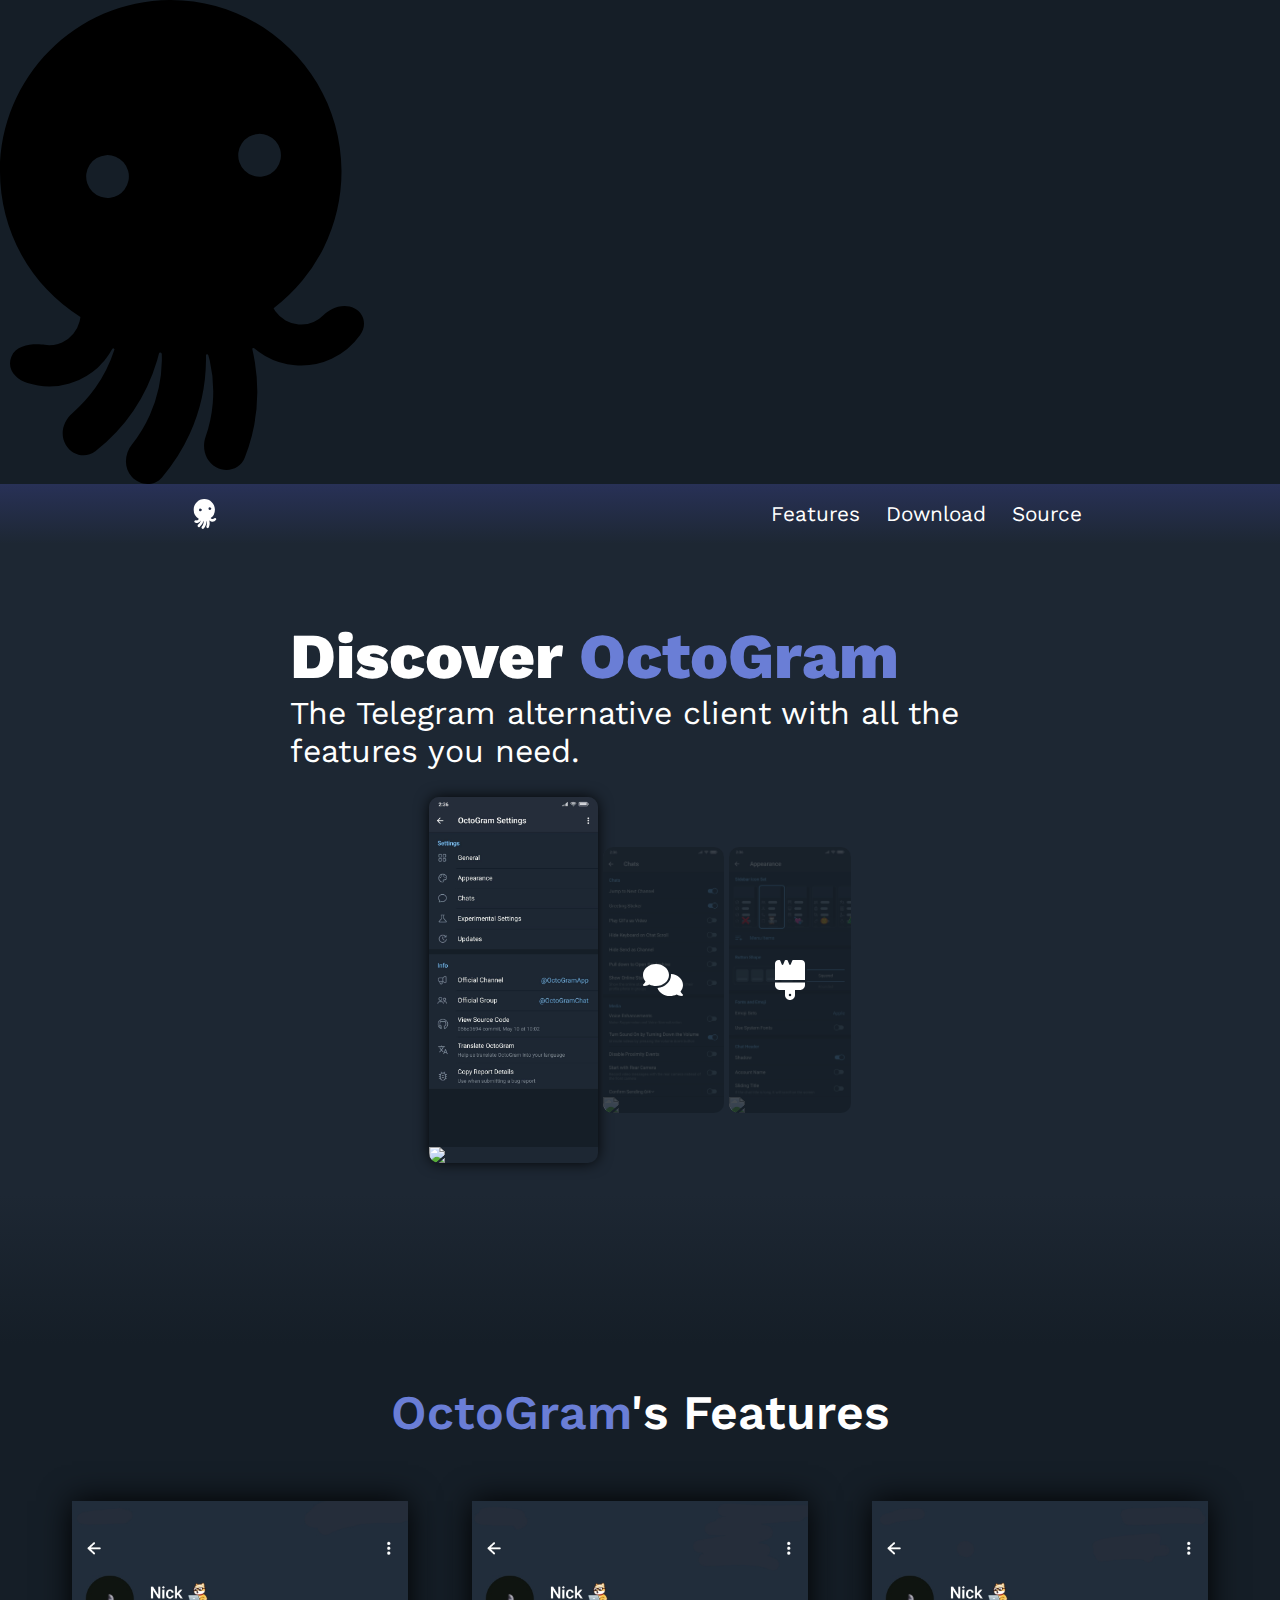
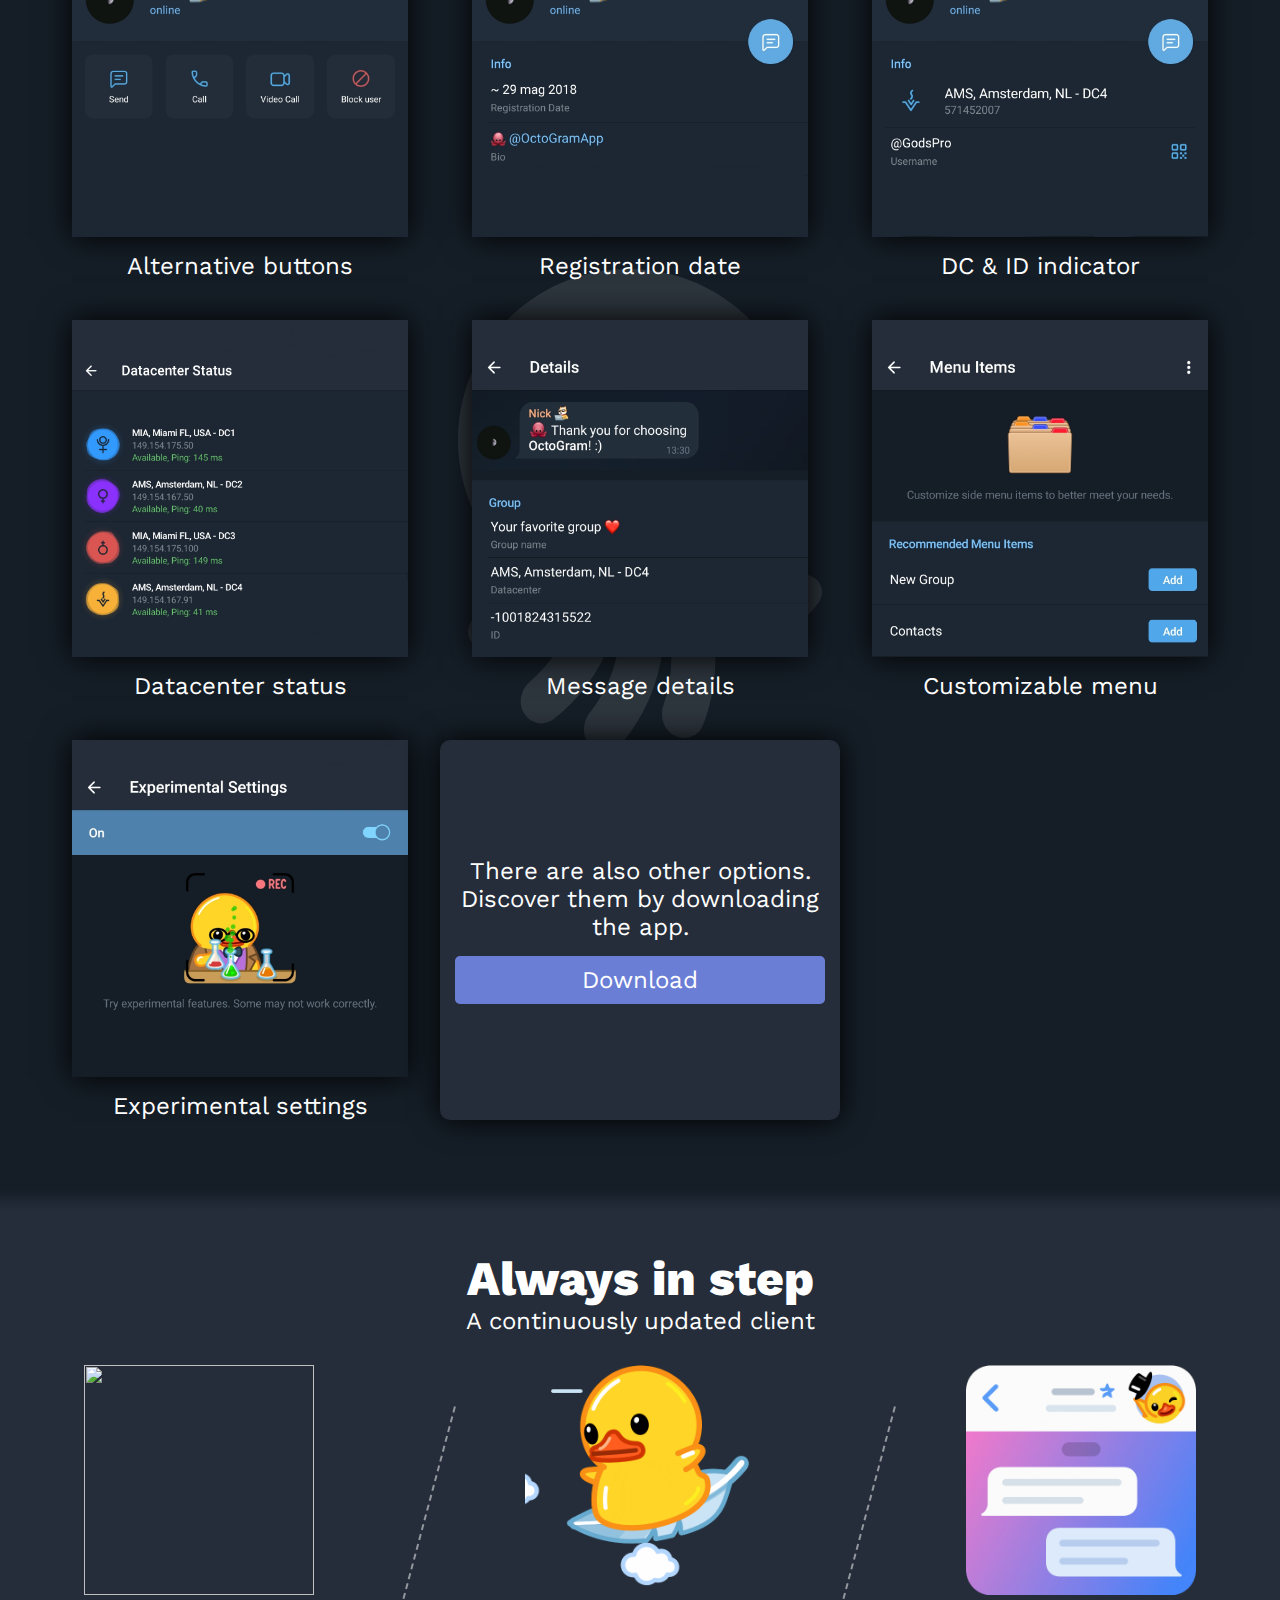
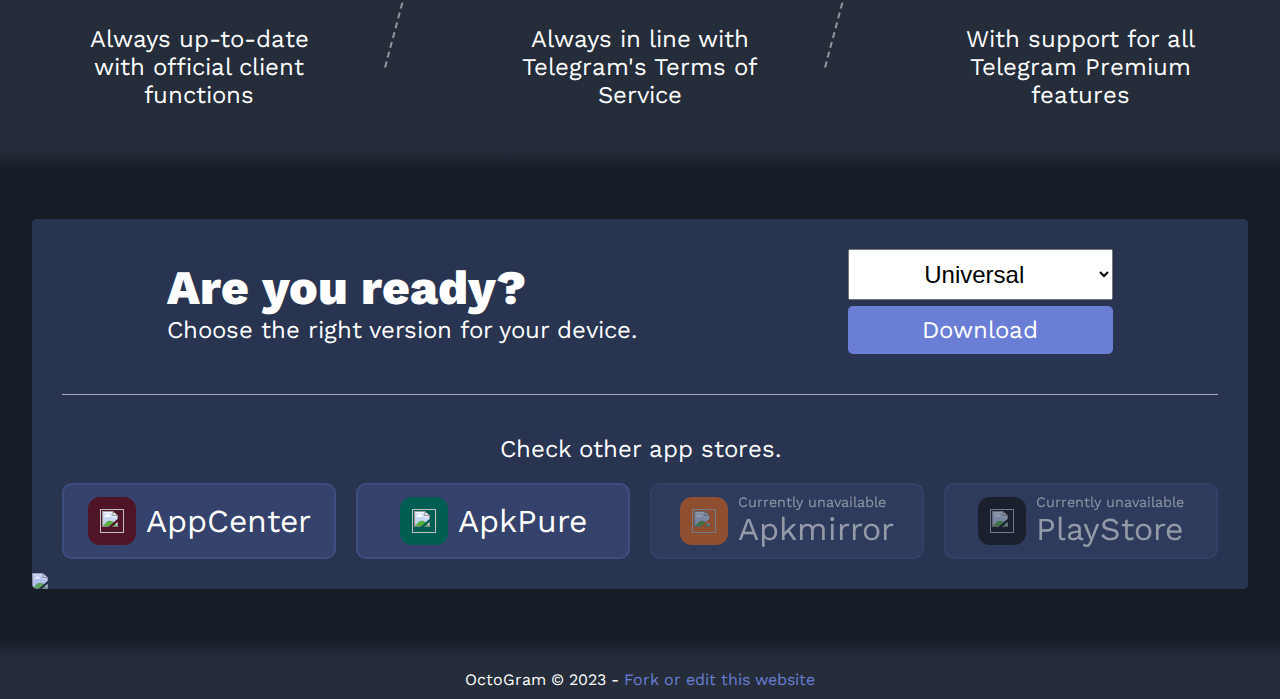
==== index.html @ a009a088 "Bug fixes and other improvements" ====
<html lang="en">
  <head>
    <meta charset="UTF-8">
    <title>OctoGram</title>
    <link rel="icon" href="assets/icons/applogo.tabicon.svg" type="image/svg+xml">
    <link rel="stylesheet" href="assets/styles/octogram.main.css">
    <link href="https://fonts.googleapis.com/css2?family=Work+Sans:ital,wght@0,100;0,200;0,300;0,400;0,500;0,600;0,700;0,800;0,900;1,100;1,200;1,300;1,400;1,500;1,600;1,700;1,800;1,900&display=swap" rel="stylesheet">
    <meta name="viewport" content="width=device-width, initial-scale=1.0">

    <noscript>
      <link rel="stylesheet" href="assets/styles/octogram.noscript.css">
    </noscript>

    <meta name="theme-color" content="#283157">
    <meta name="google" content="nositelinkssearchbox">
    <meta name="google" content="notranslate">
    <meta name="google" content="nopagereadaloud">
    <meta name="description" content="The Telegram alternative client with all the features you need."> 
    <meta name="viewport" content="width=device-width, initial-scale=1, user-scalable=no">

    <meta property="tg:channel" content="@OctoGramApp">
    <meta property="og:type" content="website">
    <meta property="og:url" content="https://octogram.site/">
    <meta property="og:title" content="OctoGram">
    <meta property="og:description" content="The Telegram alternative client with all the features you need.">
    <meta property="og:image" content="/assets/images/applogo.preview.jpg">
    <meta property="twitter:url" content="https://octogram.site/">
    <meta property="twitter:title" content="OctoGram">
    <meta property="twitter:description" content="The Telegram alternative client with all the features you need.">
    <meta property="twitter:image" content="/assets/images/applogo.preview.jpg">
  </head>
  <body>
    <div class="splash">
      <img src="assets/icons/applogo.svg">
    </div>
    <div class="page">
      <div class="header">
        <div class="content">
          <div class="applogo">
            <img src="assets/icons/applogo.svg">
          </div>
          <div class="actions">
            <a href="#features" class="button secondary">
              <div class="text">
                Features
              </div>
            </a>
            <a href="#download" class="button">
              <div class="text">
                Download
              </div>
            </a>
            <a href="https://github.com/OctoGramApp/OctoGram" target="_blank" class="button secondary">
              <div class="text">
                Source
              </div>
            </a>
          </div>
        </div>
      </div>
      <div class="introduction">
        <div class="content">
          <div class="placeholder"></div>
          <div class="message">
            <div class="title">
              Discover <span class="appname">OctoGram</span>
            </div>
            <div class="description">
              The Telegram alternative client with all the features you need.
            </div>
          </div>
          <div class="illustration">
            <div class="image active">
              <img src="assets/images/settings.darkmode.jpg">
              <div class="full-placeholder">
                <div class="icon">
                  <img src="assets/icons/settings.svg">
                </div>
                <div class="text">
                  Settings
                </div>
              </div>
              <div class="pause">
                <img src="assets/icons/pause.svg">
              </div>
            </div>
            <div class="image">
              <img src="assets/images/chats.darkmode.jpg">
              <div class="full-placeholder">
                <div class="icon">
                  <img src="assets/icons/chats.svg">
                </div>
                <div class="text">
                  Chat
                </div>
              </div>
              <div class="bottom-placeholder">
                <div class="text">
                  and many other features
                </div>
              </div>
              <div class="pause">
                <img src="assets/icons/pause.svg">
              </div>
            </div>
            <div class="image">
              <img src="assets/images/appearance.darkmode.jpg">
              <div class="full-placeholder">
                <div class="icon">
                  <img src="assets/icons/appearance.svg">
                </div>
                <div class="text">
                  Appearance
                </div>
              </div>
              <div class="bottom-placeholder">
                <div class="text">
                  and many other features
                </div>
              </div>
              <div class="pause">
                <img src="assets/icons/pause.svg">
              </div>
            </div>
          </div>
        </div>
      </div>
      <section id="features">
        <div class="features">
          <div class="title">
            <span class="appname">OctoGram</span>'s Features
          </div>
          <div class="list">
            <div class="placeholder">
              <img src="assets/icons/applogo.svg">
            </div>
            <div class="item">
              <div class="image">
                <img src="assets/images/features.buttons.jpg">
              </div>
              <div class="text">
                Alternative buttons
              </div>
            </div>
            <div class="item">
              <div class="image">
                <img src="assets/images/features.creationdate.jpg">
              </div>
              <div class="text">
                Registration date
              </div>
            </div>
            <div class="item">
              <div class="image">
                <img src="assets/images/features.dc.jpg">
              </div>
              <div class="text">
                DC & ID indicator
              </div>
            </div>
            <div class="item">
              <div class="image">
                <img src="assets/images/features.dcstatus.jpg">
              </div>
              <div class="text">
                Datacenter status
              </div>
            </div>
            <div class="item">
              <div class="image">
                <img src="assets/images/features.details.jpg">
              </div>
              <div class="text">
                Message details
              </div>
            </div>
            <div class="item">
              <div class="image">
                <img src="assets/images/features.menuitems.jpg">
              </div>
              <div class="text">
                Customizable menu
              </div>
            </div>
            <div class="item">
              <div class="image">
                <img src="assets/images/features.experimental.jpg">
              </div>
              <div class="text">
                Experimental settings
              </div>
            </div>
            <div class="item extra">
              <div class="text">
                There are also other options.
                <br/>Discover them by downloading the app.
              </div>
              <a href="#download" class="button big accent">
                Download
              </a>
            </div>
          </div>
        </div>
      </section>
      <section id="advantages">
        <div class="advantages">
          <div class="message">
            <div class="title">
              Always in step
            </div>
            <div class="description">
              A continuously updated client
            </div>
          </div>
          <div class="items">
            <div class="item">
              <img src="assets/animations/wallpaperAnimation.gif" loading="lazy">
              <div class="title">
                Always up-to-date with official client functions
              </div>
            </div>
            <div class="separator"></div>
            <div class="item">
              <img src="assets/animations/tosCompliantAnimation.gif" loading="lazy">
              <div class="title">
                Always in line with Telegram's Terms of Service
              </div>
            </div>
            <div class="separator"></div>
            <div class="item">
              <img src="assets/animations/premiumAnimation.gif" loading="lazy">
              <div class="title">
                With support for all Telegram Premium features
              </div>
            </div>
          </div>
        </div>
      </section>
      <section id="download">
        <div class="download">
          <div class="content">
            <div class="from-apk need-js">
              <div class="message">
                <div class="title">
                  Are you ready?
                </div>
                <div class="description">
                  Choose the right version for your device.
                </div>
              </div>
              <div class="files">
                <select class="filetype">
                  <option value="Universal.apk">Universal</option>
                  <option value="arm64.apk">For ARM64 devices</option>
                  <option value="arm32.apk">For ARM32 devices</option>
                  <option value="x86_64.apk">For x86_64 devices</option>
                  <option value="x86.apk">For x86 devices</option>
                </select>
                <div class="button big accent">
                  Download
                </div>
              </div>
            </div>
            <div class="separator need-js"></div>
            <div class="message">
              <div class="description">
                Check other app stores.
              </div>
            </div>
            <div class="stores">
              <a class="store" data-id="appcenter" href="/ac" target="_blank">
                <div class="icon need-border">
                  <img src="assets/stores/appcenter.png">
                </div>
                <div class="text">AppCenter</div>
                <div class="access-icon">
                  <div class="icon need-border">
                    <img src="assets/stores/appcenter.png">
                  </div>
                </div>
                <div class="continue">Press to open</div>
              </a>
              <a class="store" data-id="apkpure" href="/apkpure" target="_blank">
                <div class="icon need-border">
                  <img src="assets/stores/apkpure.png">
                </div>
                <div class="text">ApkPure</div>
                <div class="access-icon">
                  <div class="icon need-border">
                    <img src="assets/stores/apkpure.png">
                  </div>
                </div>
                <div class="continue">Press to open</div>
              </a>
              <div class="store unavailable" data-id="apkmirror">
                <div class="icon need-border">
                  <img src="assets/stores/apkmirror.png">
                </div>
                <div class="container">
                  <div class="description">Currently unavailable</div>
                  <div class="text">Apkmirror</div>
                </div>
              </div>
              <div class="store unavailable" data-id="playstore">
                <div class="icon need-border">
                  <img src="assets/stores/playstore.png">
                </div>
                <div class="container">
                  <div class="description">Currently unavailable</div>
                  <div class="text">PlayStore</div>
                </div>
              </div>
            </div>
            <div class="placeholder">
              <img src="assets/animations/wavesAnimation.svg">
            </div>
          </div>
        </div>
      </section>
      <div class="footer">
        <div class="text">
          OctoGram &copy; 2023 - <a
            href="https://github.com/OctoGramApp/Website"
            target="_blank"
          >Fork or edit this website</a>
        </div>
      </div>
    </div>
  </body>
  <script src="assets/src/octogram.download.js"></script>
  <script src="assets/src/octogram.introduction.js"></script>
  <script src="assets/src/octogram.parallax.js"></script>
</html>
---- assets/styles/octogram.main.css ----
@import url('octogram.config.css');
@import url('octogram.splash.css');
@import url('elements/octogram.advantages.css');
@import url('elements/octogram.buttons.css');
@import url('elements/octogram.card.css');
@import url('elements/octogram.download.css');
@import url('elements/octogram.error.css');
@import url('elements/octogram.features.css');
@import url('elements/octogram.footer.css');
@import url('elements/octogram.header.css');
@import url('elements/octogram.introduction.css');
@import url('elements/octogram.pointer.css');

:root {
  scroll-behavior: smooth;
  font-family: 'Work Sans', sans-serif;
}

body {
  background: var(--background);
  box-sizing: border-box;
  margin: 0;
  width: 100vw;
  overflow-y: auto;
  overflow-x: hidden;
  user-select: none;
  -moz-user-select: none;
  -webkit-user-select: none;
  -webkit-tap-highlight-color: transparent; 
}

@supports (overflow-y: overlay) {
  body {
    overflow-y: overlay;
  }
}


body::-webkit-scrollbar {
	width: 5px;
}

body::-webkit-scrollbar-track {
	background: transparent;
}

body::-webkit-scrollbar-thumb {
	background: transparent;
	transition: var(--animations-timing) background;
}

:root:hover body::-webkit-scrollbar-thumb {
	background: #666666a1;
	border-radius: 10px;
}
---- assets/styles/octogram.noscript.css ----
body .need-js {
  display: none !important;
}

body .advantages {
  margin-bottom: 0 !important;
}

body .advantages::after {
  content: none;
}

body .footer {
  padding-top: 0 !important;
}

body .footer::before {
  content: none;
}
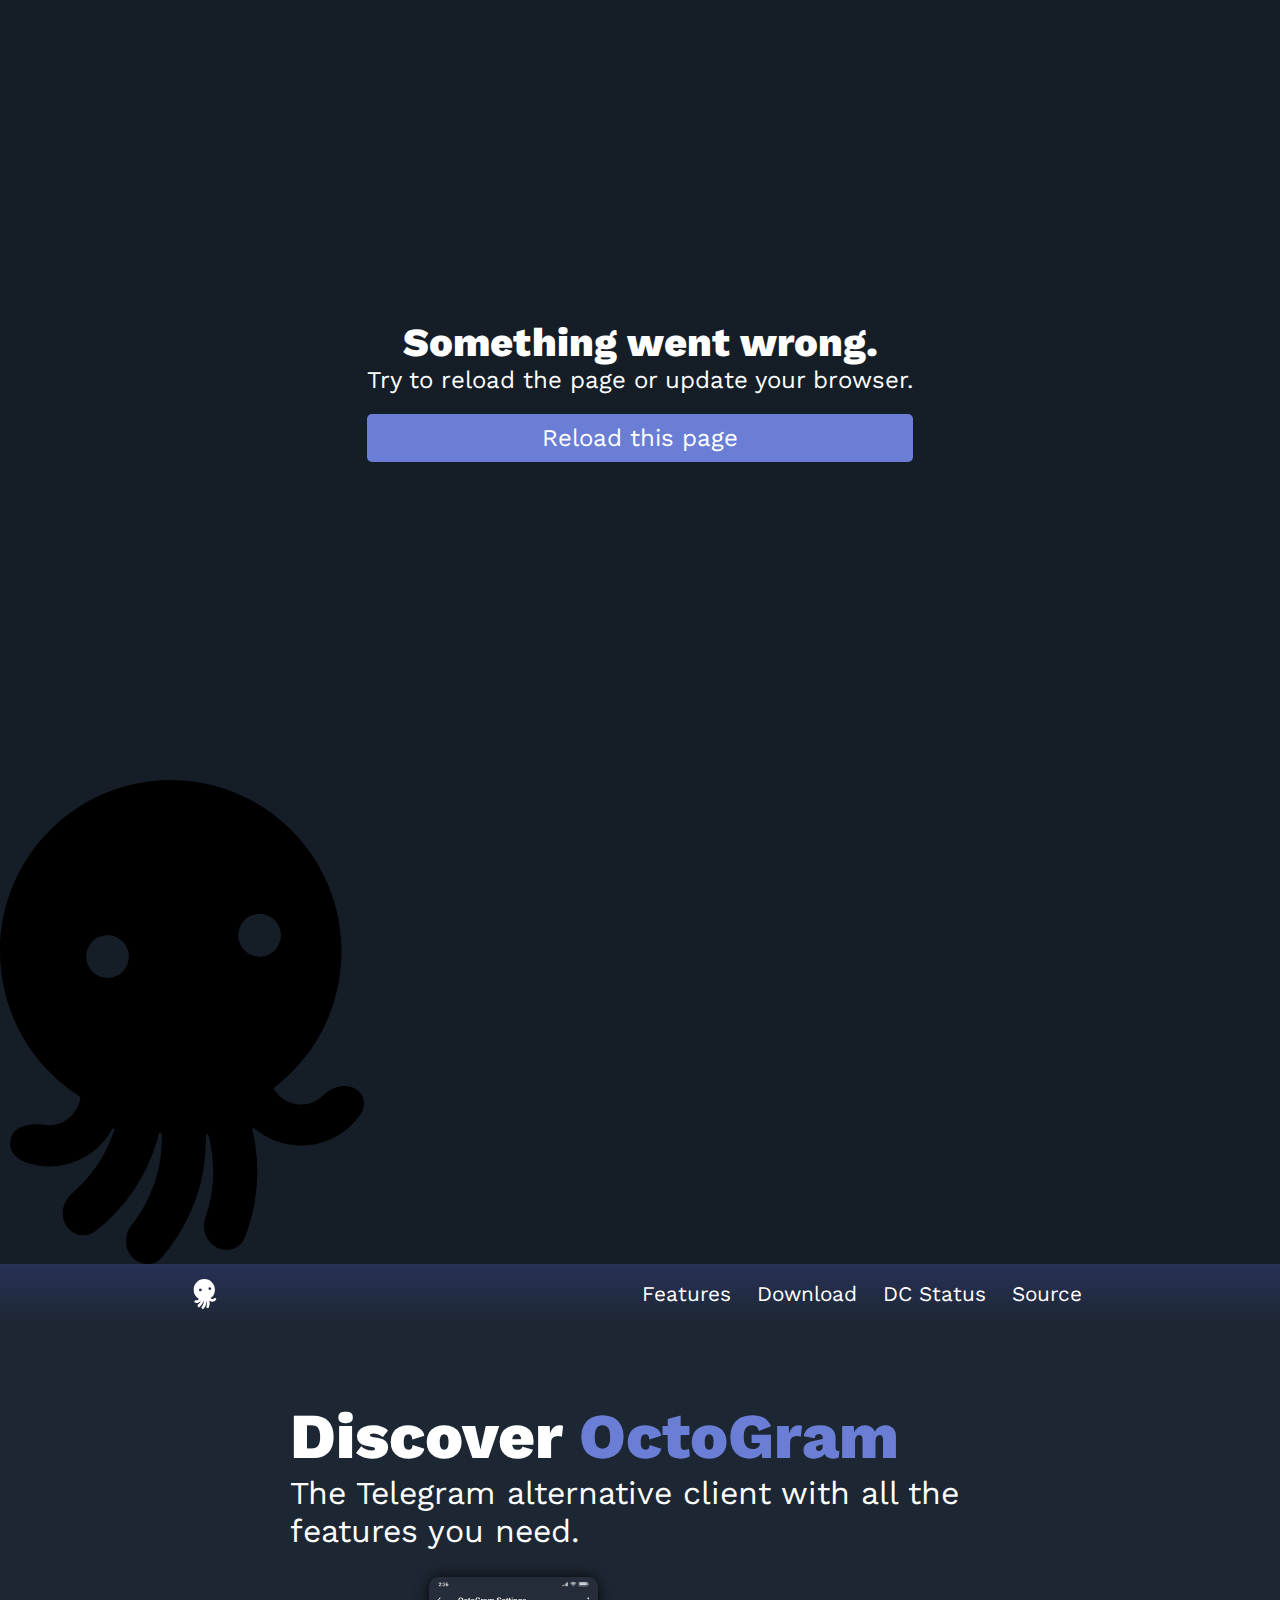
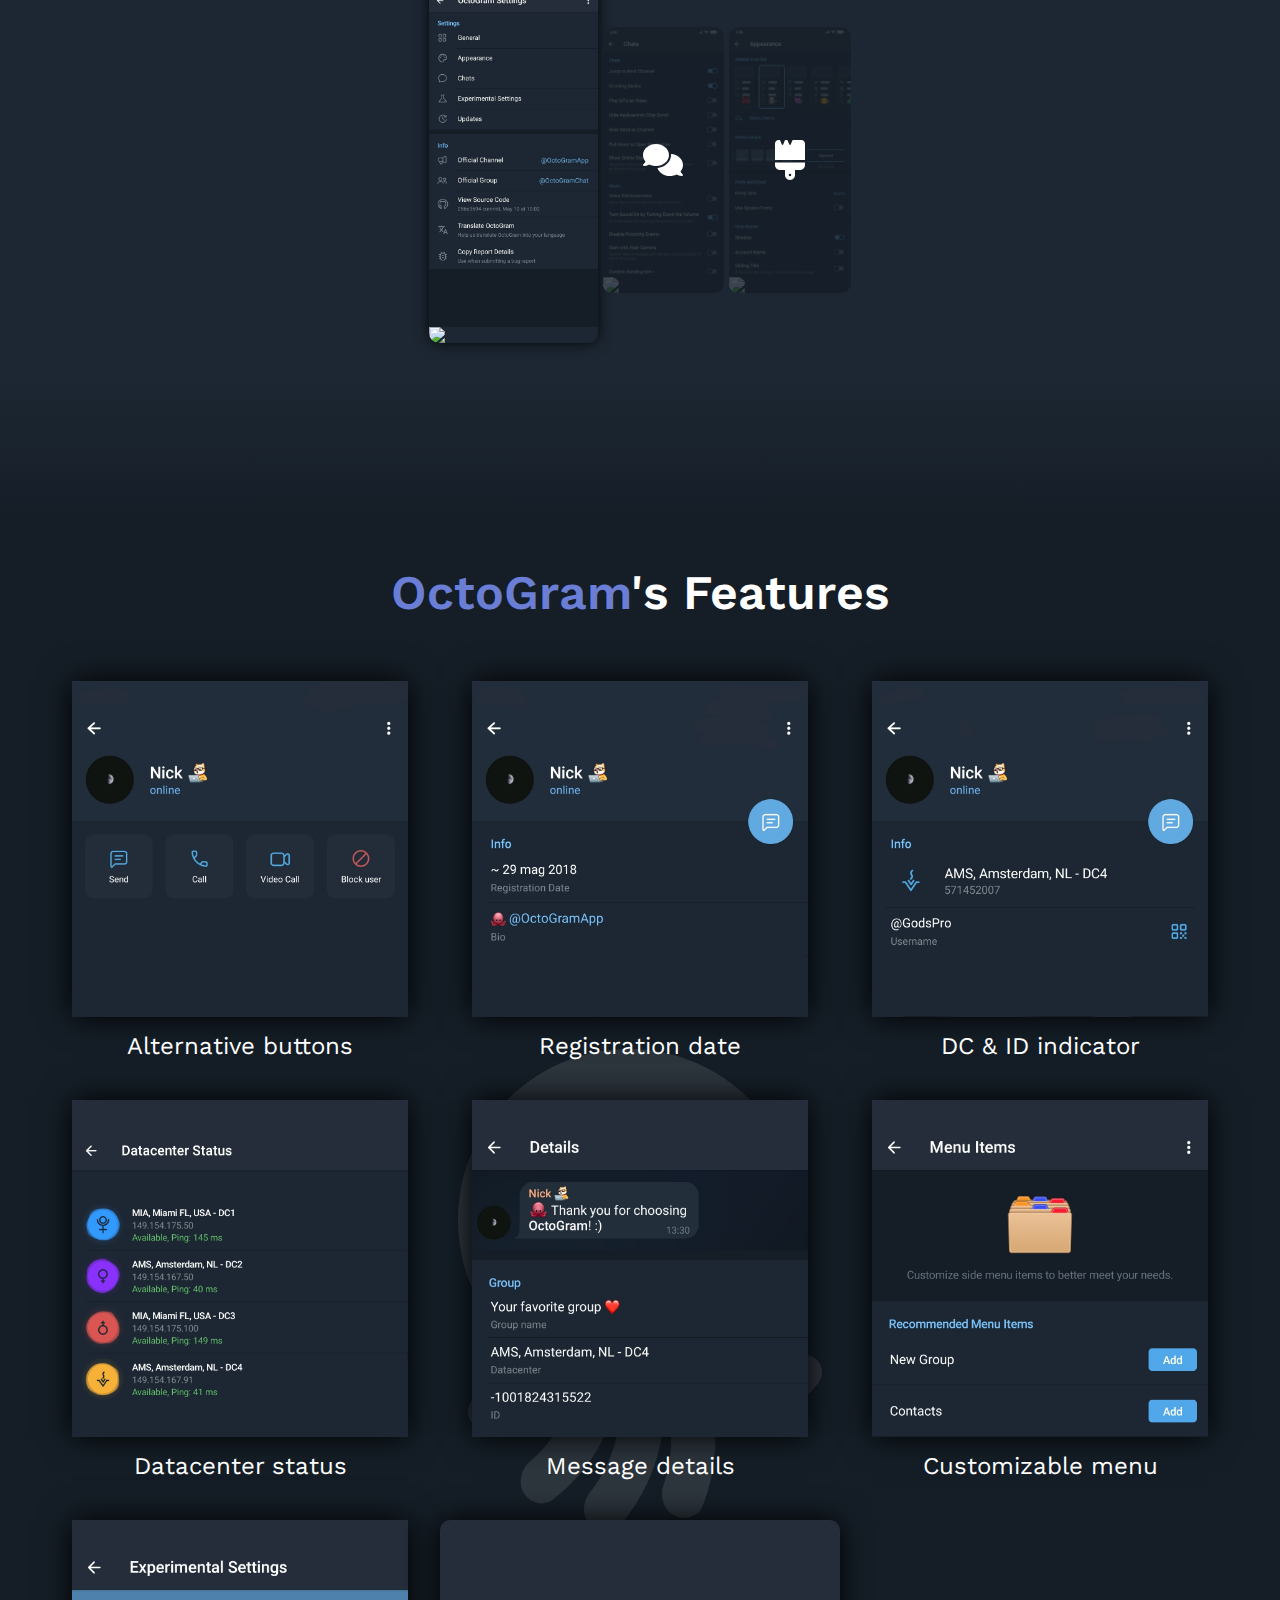
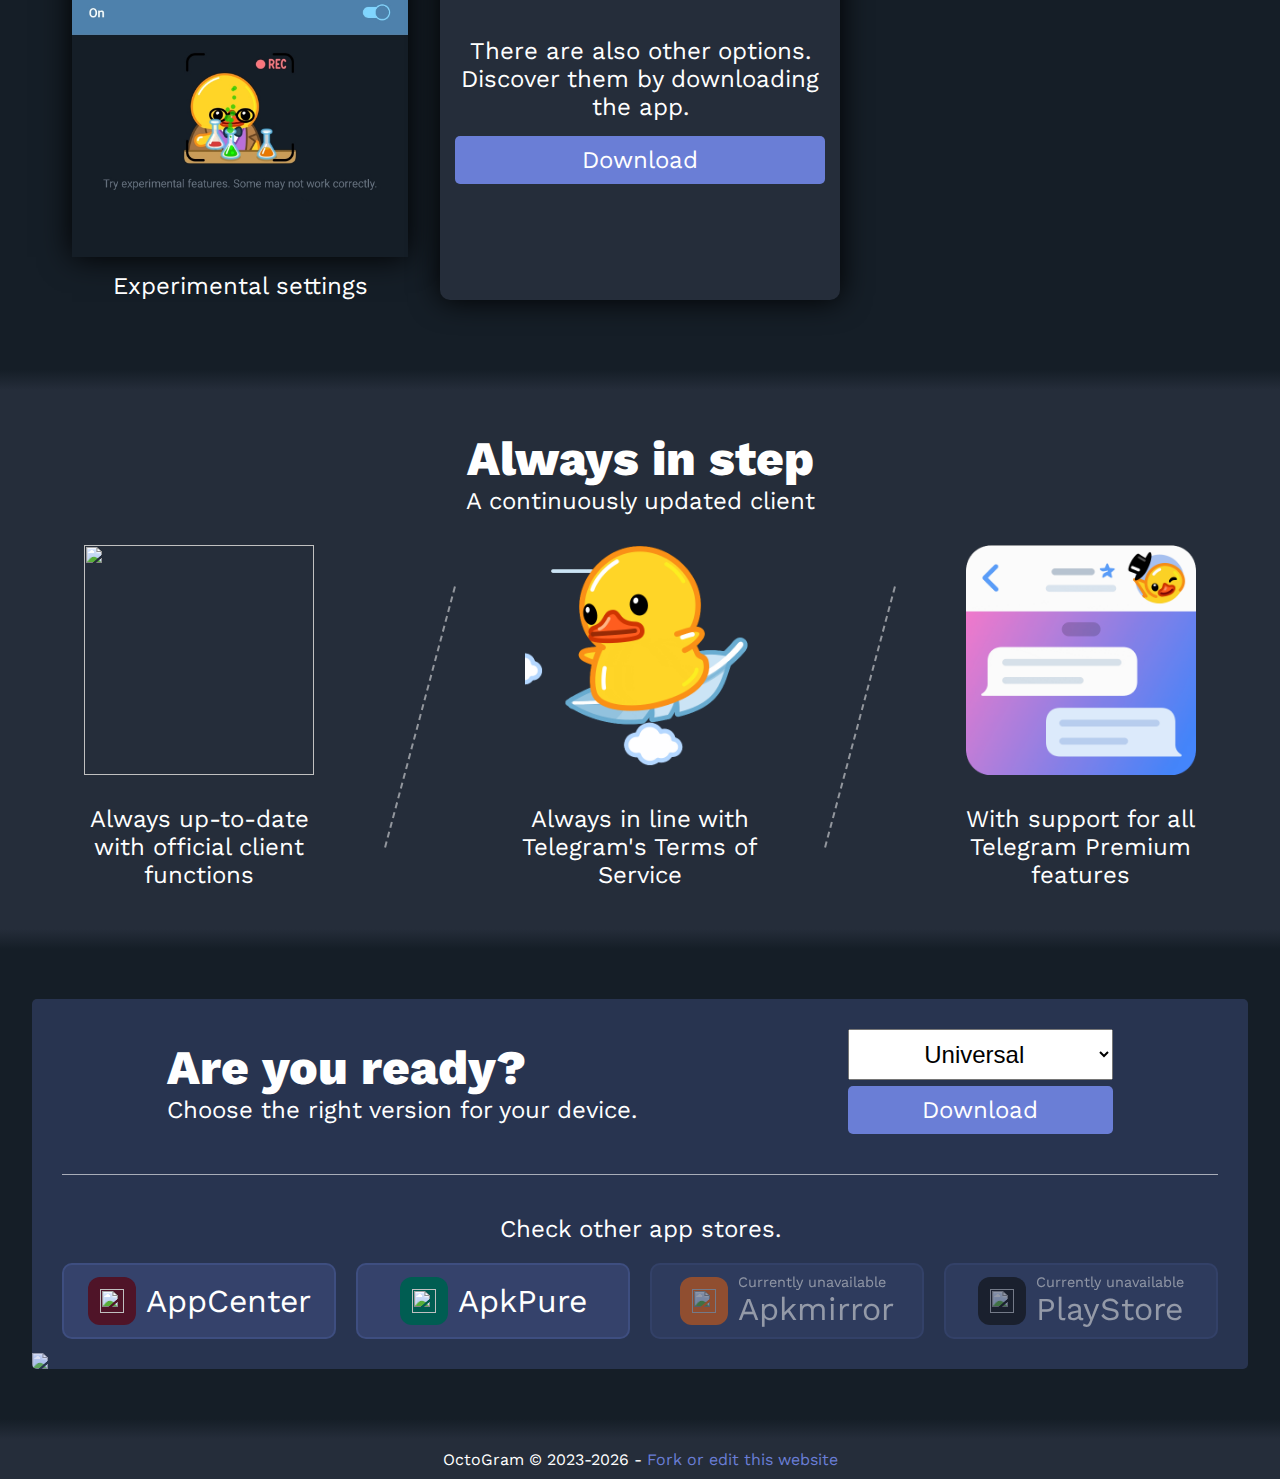
==== commit 89b94249: "Added support for dynamic date [footer]" ====
--- a/index.html
+++ b/index.html
@@ -6,10 +6,6 @@
     <link rel="stylesheet" href="assets/styles/octogram.main.css">
     <link href="https://fonts.googleapis.com/css2?family=Work+Sans:ital,wght@0,100;0,200;0,300;0,400;0,500;0,600;0,700;0,800;0,900;1,100;1,200;1,300;1,400;1,500;1,600;1,700;1,800;1,900&display=swap" rel="stylesheet">
     <meta name="viewport" content="width=device-width, initial-scale=1.0">
-
-    <noscript>
-      <link rel="stylesheet" href="assets/styles/octogram.noscript.css">
-    </noscript>
 
     <meta name="theme-color" content="#283157">
     <meta name="google" content="nositelinkssearchbox">
@@ -30,6 +26,33 @@
     <meta property="twitter:image" content="/assets/images/applogo.preview.jpg">
   </head>
   <body>
+    <noscript>
+      <style>
+        body .splash, body > .page:not(.js-error) {
+          display: none;
+        }
+        body  > .page.js-error {
+          display: block !important;
+        }
+      </style>
+    </noscript>
+    <div class="page js-error">
+      <div class="error">
+        <div class="message">
+          <div class="title">
+            Something went wrong.
+          </div>
+          <div class="description">
+            Try to reload the page or update your browser.
+          </div>
+          <a href="" class="button big accent">
+            <div class="text">
+              Reload this page
+            </div>
+          </a>
+        </div>
+      </div>
+    </div>
     <div class="splash">
       <img src="assets/icons/applogo.svg">
     </div>
@@ -50,6 +73,11 @@
                 Download
               </div>
             </a>
+            <a href="/dcstatus" class="button secondary">
+              <div class="text">
+                DC Status
+              </div>
+            </a>
             <a href="https://github.com/OctoGramApp/OctoGram" target="_blank" class="button secondary">
               <div class="text">
                 Source
@@ -69,7 +97,7 @@
               The Telegram alternative client with all the features you need.
             </div>
           </div>
-          <div class="illustration">
+          <div class="illustration" data-state="1">
             <div class="image active">
               <img src="assets/images/settings.darkmode.jpg">
               <div class="full-placeholder">
@@ -239,7 +267,7 @@
       <section id="download">
         <div class="download">
           <div class="content">
-            <div class="from-apk need-js">
+            <div class="from-apk">
               <div class="message">
                 <div class="title">
                   Are you ready?
@@ -261,7 +289,7 @@
                 </div>
               </div>
             </div>
-            <div class="separator need-js"></div>
+            <div class="separator"></div>
             <div class="message">
               <div class="description">
                 Check other app stores.
@@ -319,7 +347,7 @@
       </section>
       <div class="footer">
         <div class="text">
-          OctoGram &copy; 2023 - <a
+          OctoGram &copy; <span id="yeardate"></span> - <a
             href="https://github.com/OctoGramApp/Website"
             target="_blank"
           >Fork or edit this website</a>
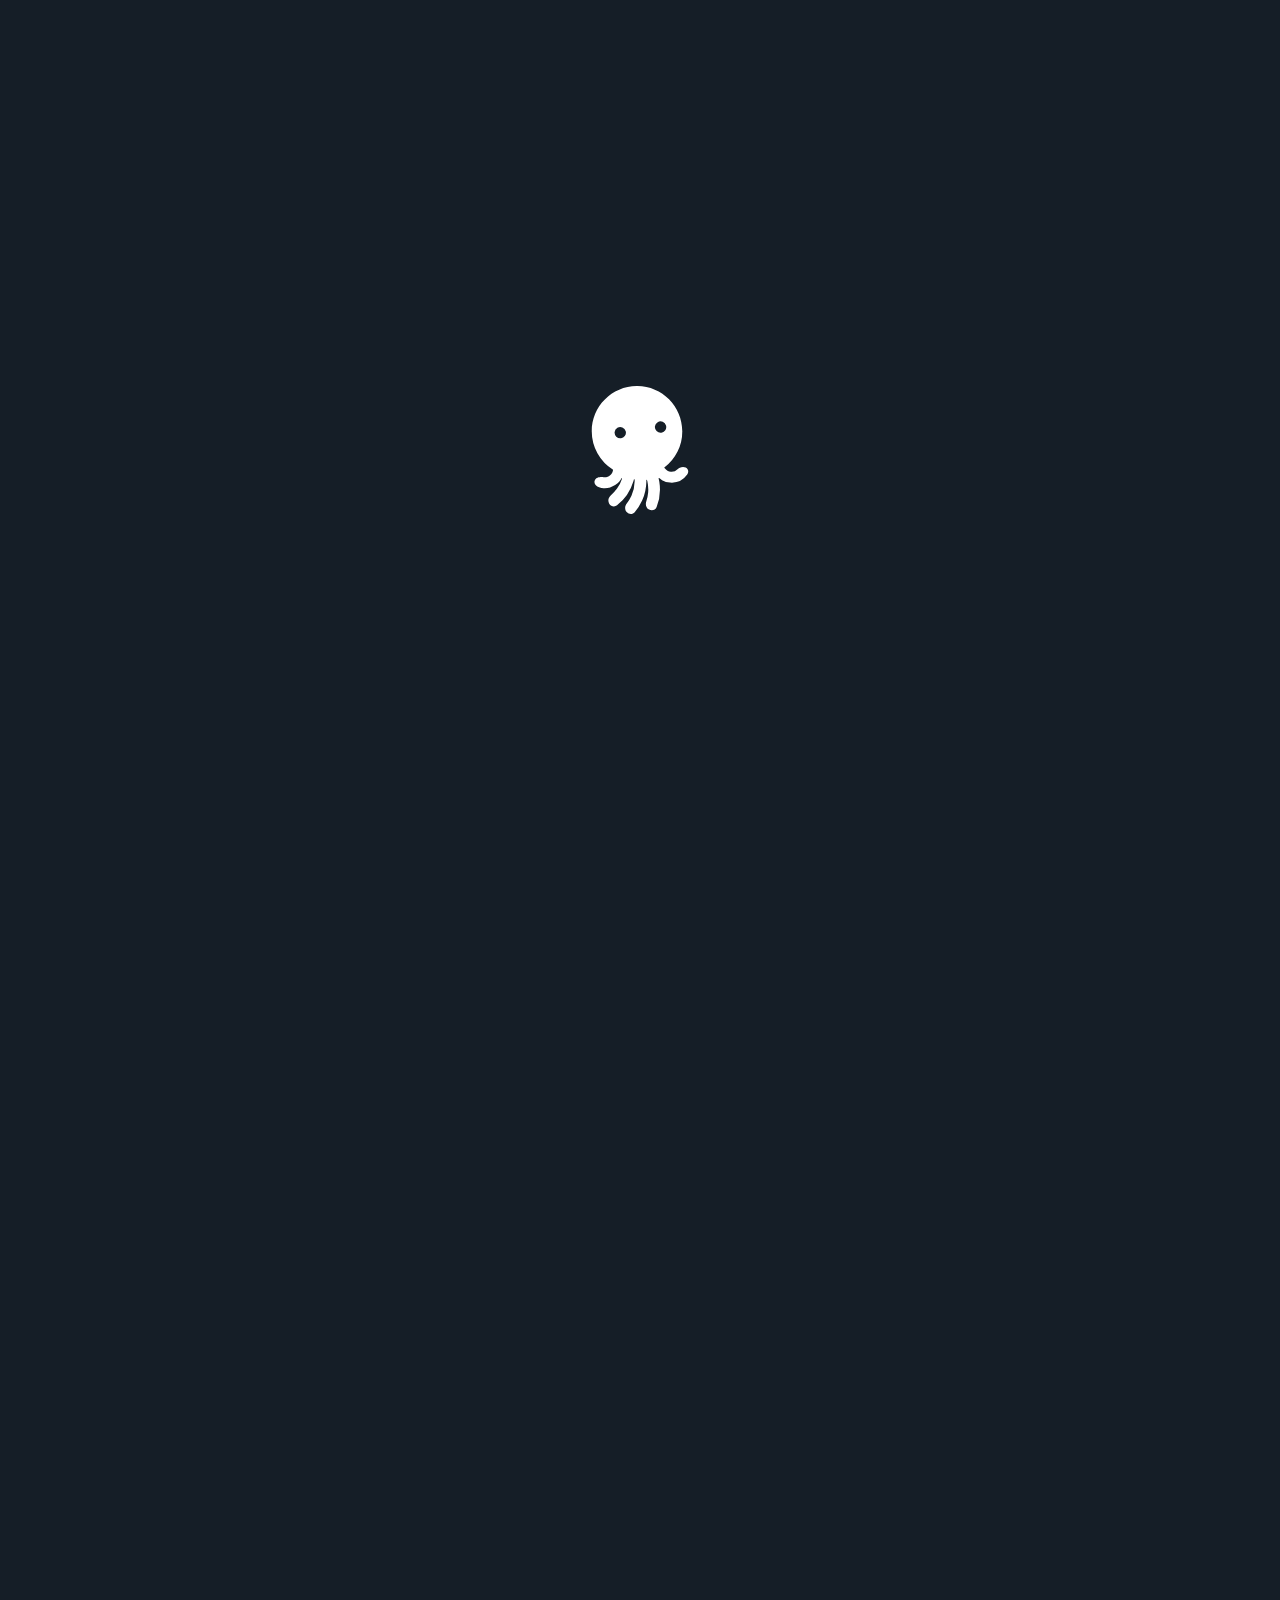
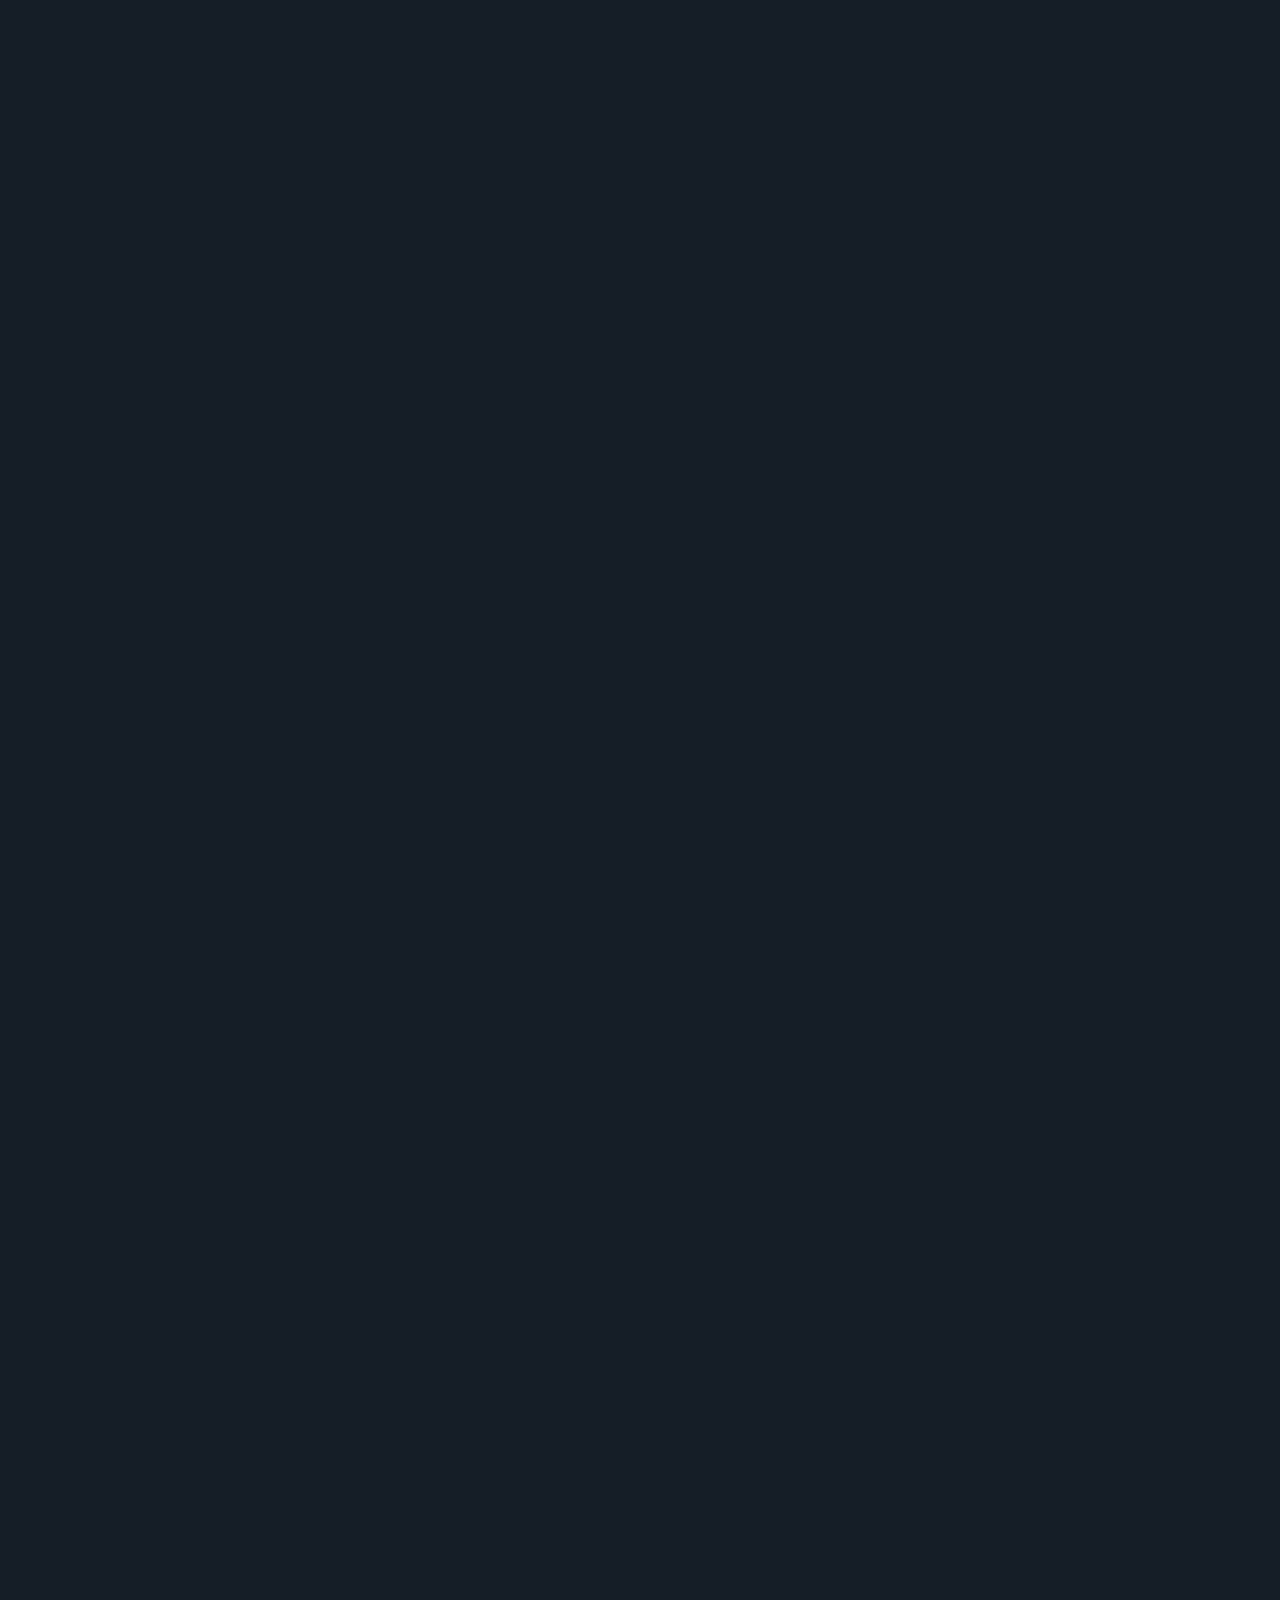
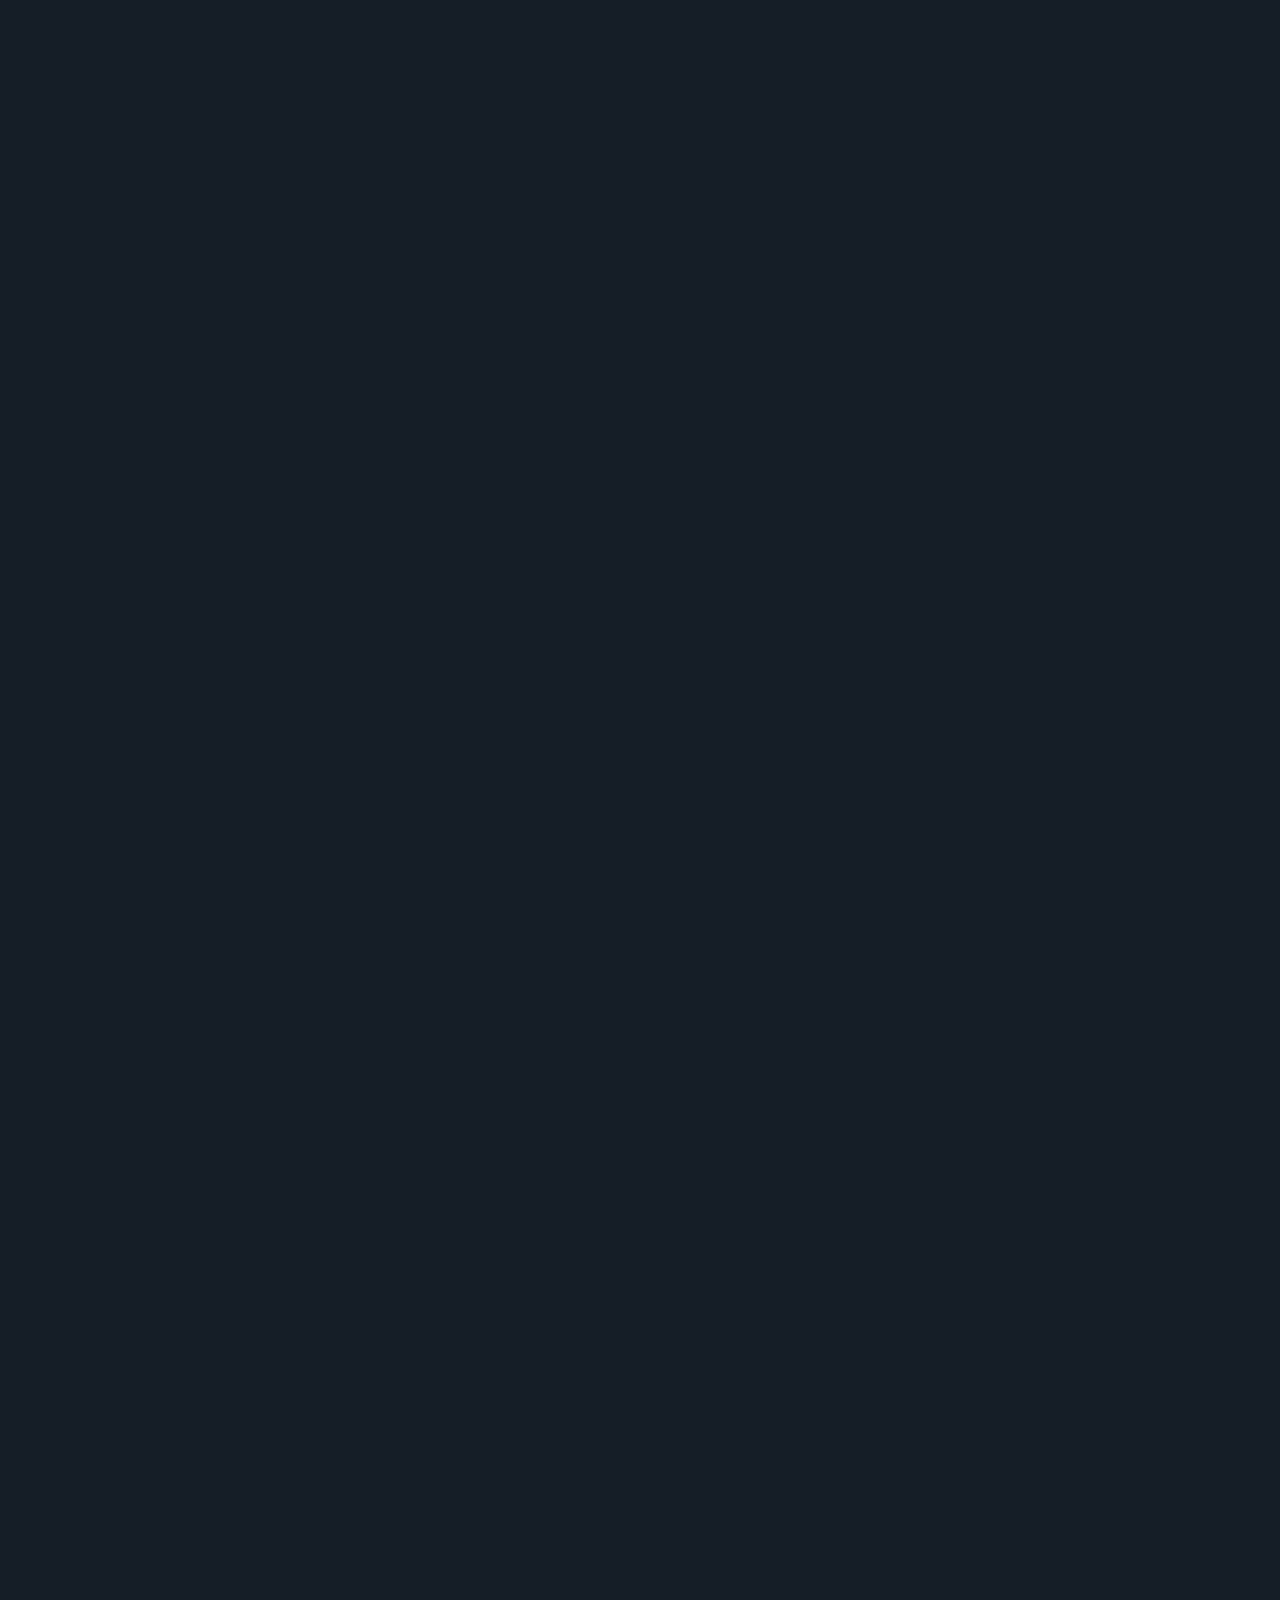
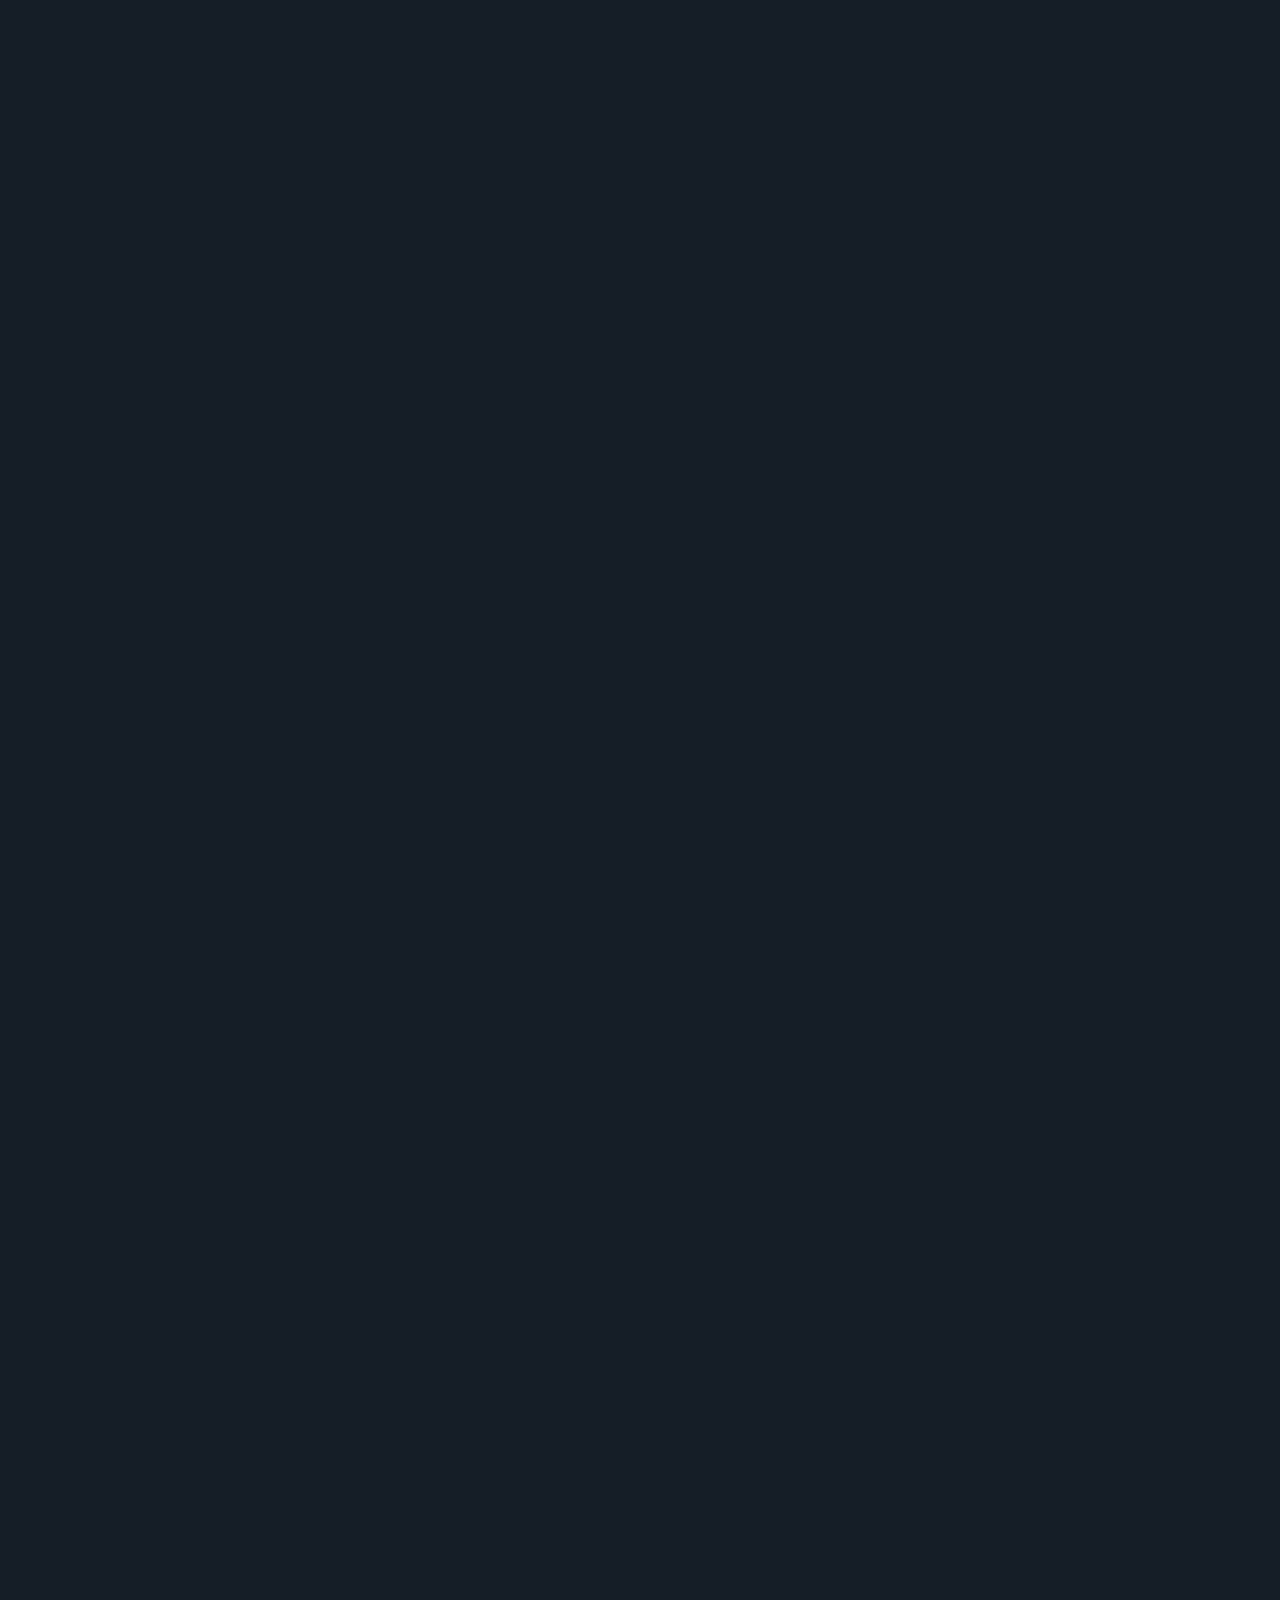
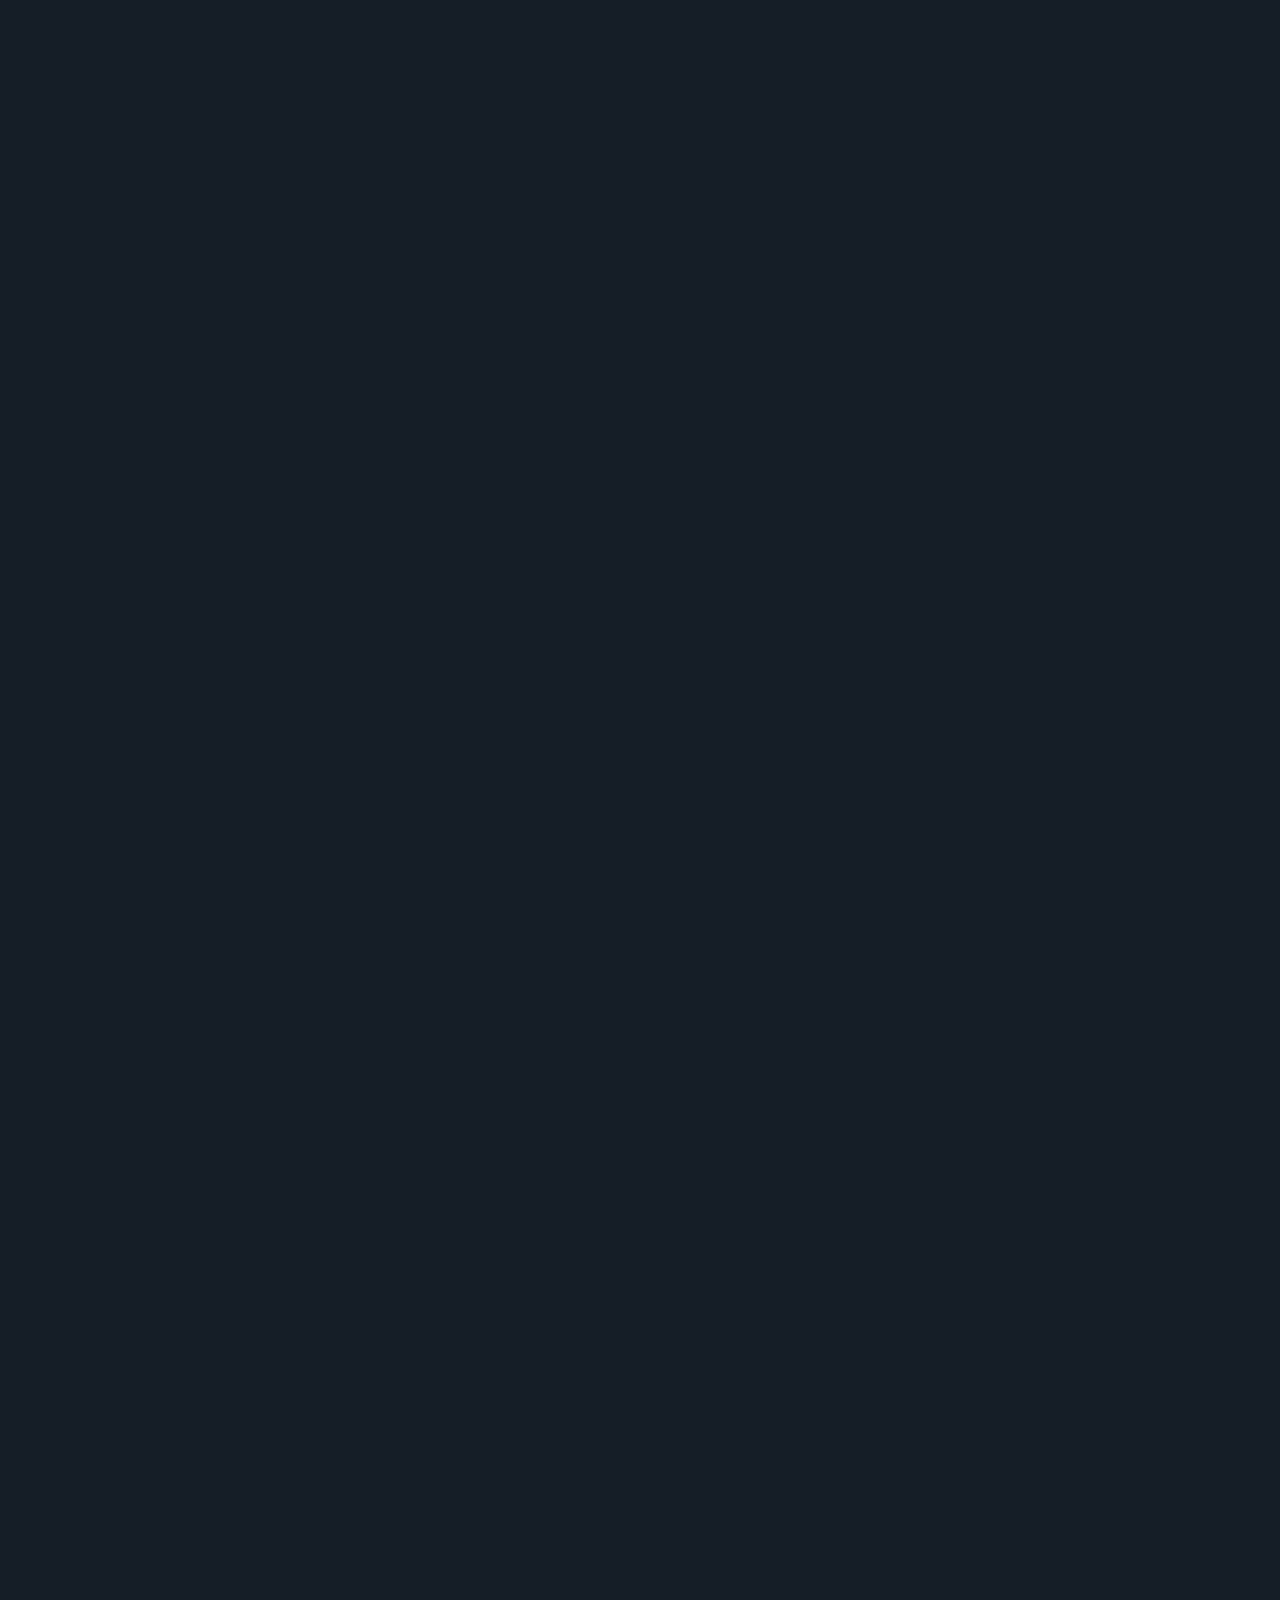
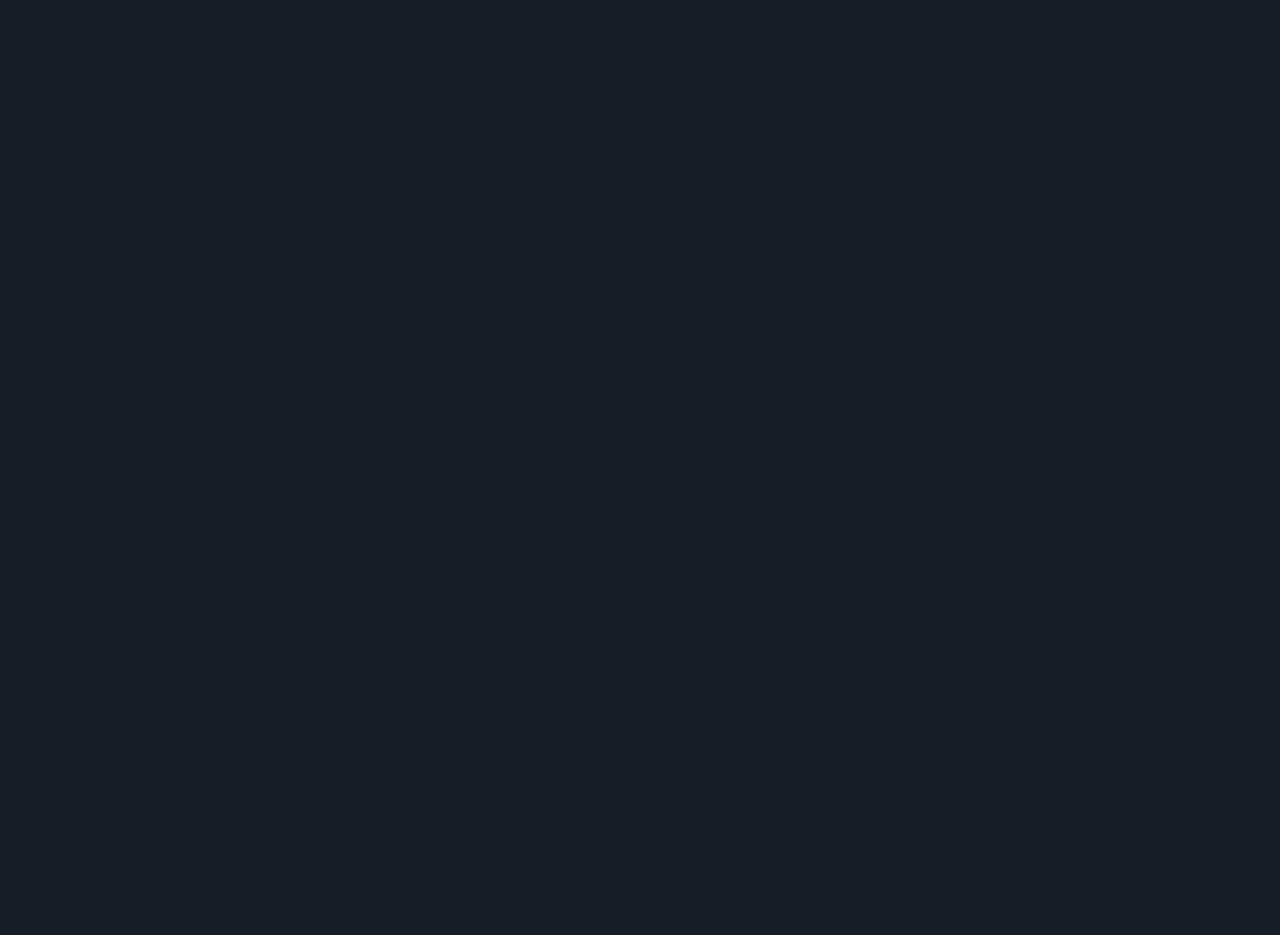
==== commit 33df83f7: "Added an introduction menu to the ADAPTIVE THEME feature (soon available on octogram.site)" ====
--- a/index.html
+++ b/index.html
@@ -11,18 +11,18 @@
     <meta name="google" content="nositelinkssearchbox">
     <meta name="google" content="notranslate">
     <meta name="google" content="nopagereadaloud">
-    <meta name="description" content="The Telegram alternative client with all the features you need."> 
+    <meta name="description" content="The Telegram alternative device client with all the features you need."> 
     <meta name="viewport" content="width=device-width, initial-scale=1, user-scalable=no">
 
     <meta property="tg:channel" content="@OctoGramApp">
     <meta property="og:type" content="website">
     <meta property="og:url" content="https://octogram.site/">
     <meta property="og:title" content="OctoGram">
-    <meta property="og:description" content="The Telegram alternative client with all the features you need.">
+    <meta property="og:description" content="The Telegram alternative device client with all the features you need.">
     <meta property="og:image" content="/assets/images/applogo.preview.jpg">
     <meta property="twitter:url" content="https://octogram.site/">
     <meta property="twitter:title" content="OctoGram">
-    <meta property="twitter:description" content="The Telegram alternative client with all the features you need.">
+    <meta property="twitter:description" content="The Telegram alternative device client with all the features you need.">
     <meta property="twitter:image" content="/assets/images/applogo.preview.jpg">
   </head>
   <body>
@@ -94,7 +94,7 @@
               Discover <span class="appname">OctoGram</span>
             </div>
             <div class="description">
-              The Telegram alternative client with all the features you need.
+              The Telegram alternative device client with all the features you need.
             </div>
           </div>
           <div class="illustration" data-state="1">
@@ -237,14 +237,14 @@
               Always in step
             </div>
             <div class="description">
-              A continuously updated client
+              A continuously updated device client
             </div>
           </div>
           <div class="items">
             <div class="item">
               <img src="assets/animations/wallpaperAnimation.gif" loading="lazy">
               <div class="title">
-                Always up-to-date with official client functions
+                Always up-to-date with official device client functions
               </div>
             </div>
             <div class="separator"></div>
@@ -260,6 +260,83 @@
               <div class="title">
                 With support for all Telegram Premium features
               </div>
+            </div>
+          </div>
+        </div>
+      </section>
+      <section id="monet">
+        <div class="monet-theme-reference">
+          <div class="monet-theme">
+            <div class="introduction">
+              <div class="title">
+                Always like you.
+              </div>
+              <div class="description">
+                Always in tune with you.
+              </div>
+            </div>
+            <div class="example" data-id="0">
+              <div class="background-image"></div>
+              <div class="container">
+                <div class="device screenshot">
+                  <img src="assets/images/monetstyling/cop.0.home.png">
+                </div>
+                <img class="icon" src="assets/icons/arrowright.svg">
+                <div class="device client">
+                  <img src="assets/images/monetstyling/cop.0.client.png">
+                </div>
+              </div>
+            </div>
+            <div class="example" data-id="1">
+              <div class="background-image"></div>
+              <div class="container">
+                <div class="device screenshot">
+                  <img src="assets/images/monetstyling/cop.1.home.png">
+                </div>
+                <img class="icon" src="assets/icons/arrowright.svg">
+                <div class="device client">
+                  <img src="assets/images/monetstyling/cop.1.client.png">
+                </div>
+              </div>
+            </div>
+            <div class="example" data-id="2">
+              <div class="background-image"></div>
+              <div class="container">
+                <div class="device screenshot">
+                  <img src="assets/images/monetstyling/cop.2.home.png">
+                </div>
+                <img class="icon" src="assets/icons/arrowright.svg">
+                <div class="device client">
+                  <img src="assets/images/monetstyling/cop.2.client.png">
+                </div>
+              </div>
+            </div>
+            <div class="example" data-id="3">
+              <div class="background-image"></div>
+              <div class="container">
+                <div class="device screenshot">
+                  <img src="assets/images/monetstyling/cop.3.home.png">
+                </div>
+                <img class="icon" src="assets/icons/arrowright.svg">
+                <div class="device client">
+                  <img src="assets/images/monetstyling/cop.3.client.png">
+                </div>
+              </div>
+            </div>
+            <div class="example" data-id="4">
+              <div class="background-image"></div>
+              <div class="container">
+                <div class="device screenshot">
+                  <img src="assets/images/monetstyling/cop.4.home.png">
+                </div>
+                <img class="icon" src="assets/icons/arrowright.svg">
+                <div class="device client">
+                  <img src="assets/images/monetstyling/cop.4.client.png">
+                </div>
+              </div>
+            </div>
+            <div class="progress-bar">
+              <div class="progress"></div>
             </div>
           </div>
         </div>
--- a/assets/styles/octogram.main.css
+++ b/assets/styles/octogram.main.css
@@ -9,6 +9,7 @@
 @import url('elements/octogram.footer.css');
 @import url('elements/octogram.header.css');
 @import url('elements/octogram.introduction.css');
+@import url('elements/octogram.monet.css');
 @import url('elements/octogram.pointer.css');
 
 :root {
@@ -35,6 +36,9 @@
   }
 }
 
+body > .page.js-error {
+  display: none;
+}
 
 body::-webkit-scrollbar {
 	width: 5px;
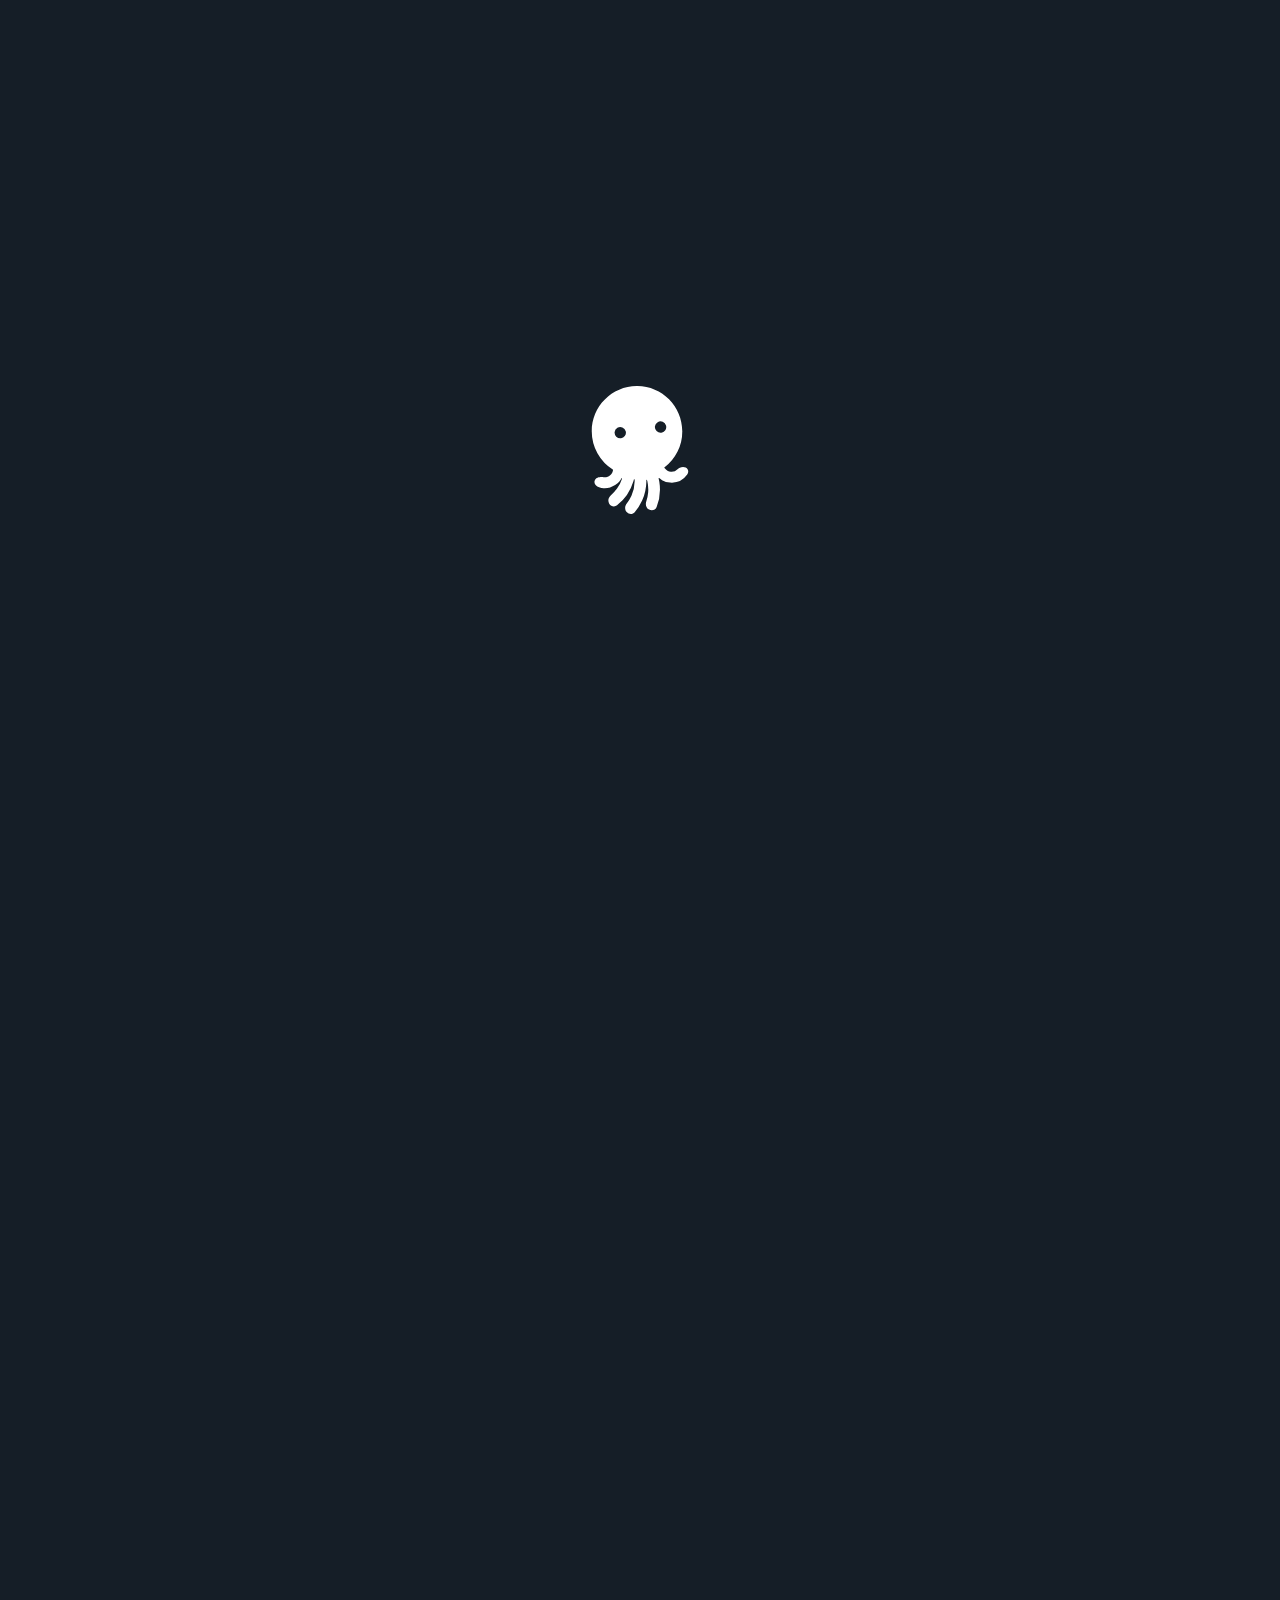
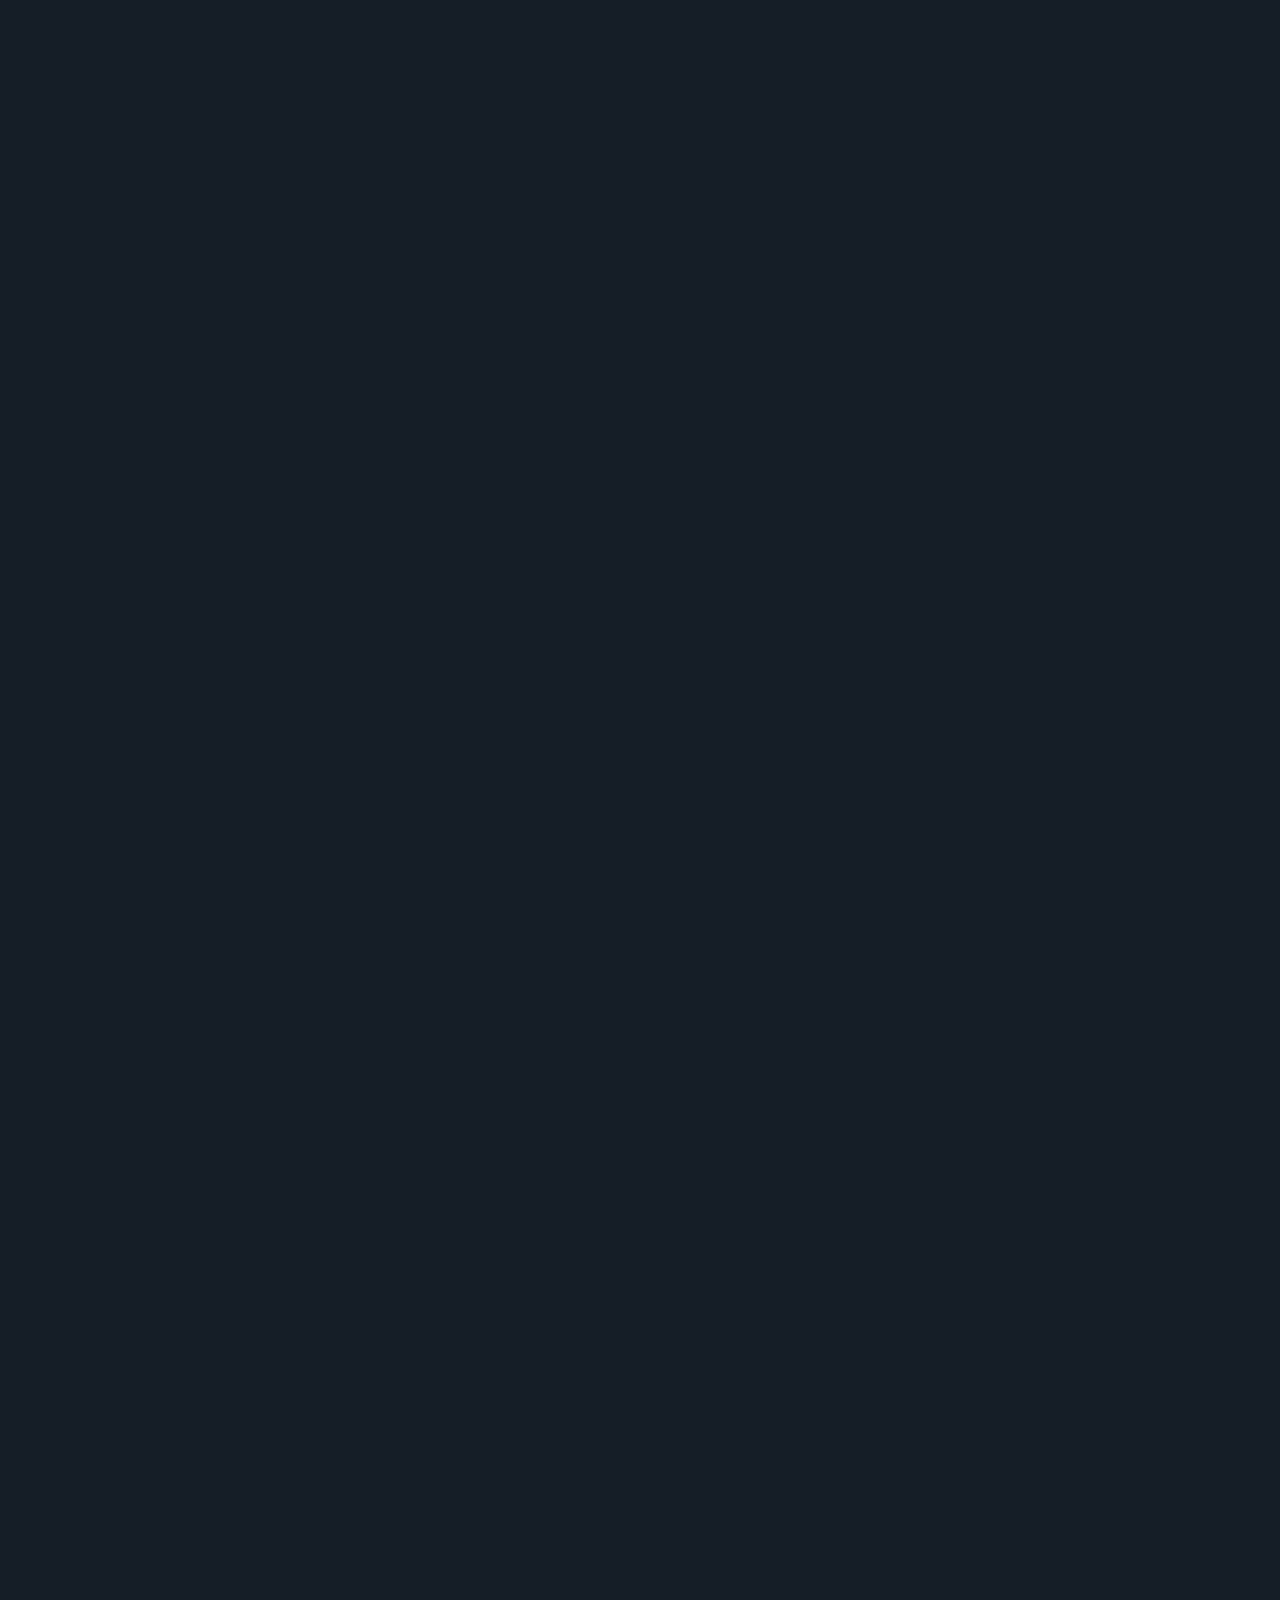
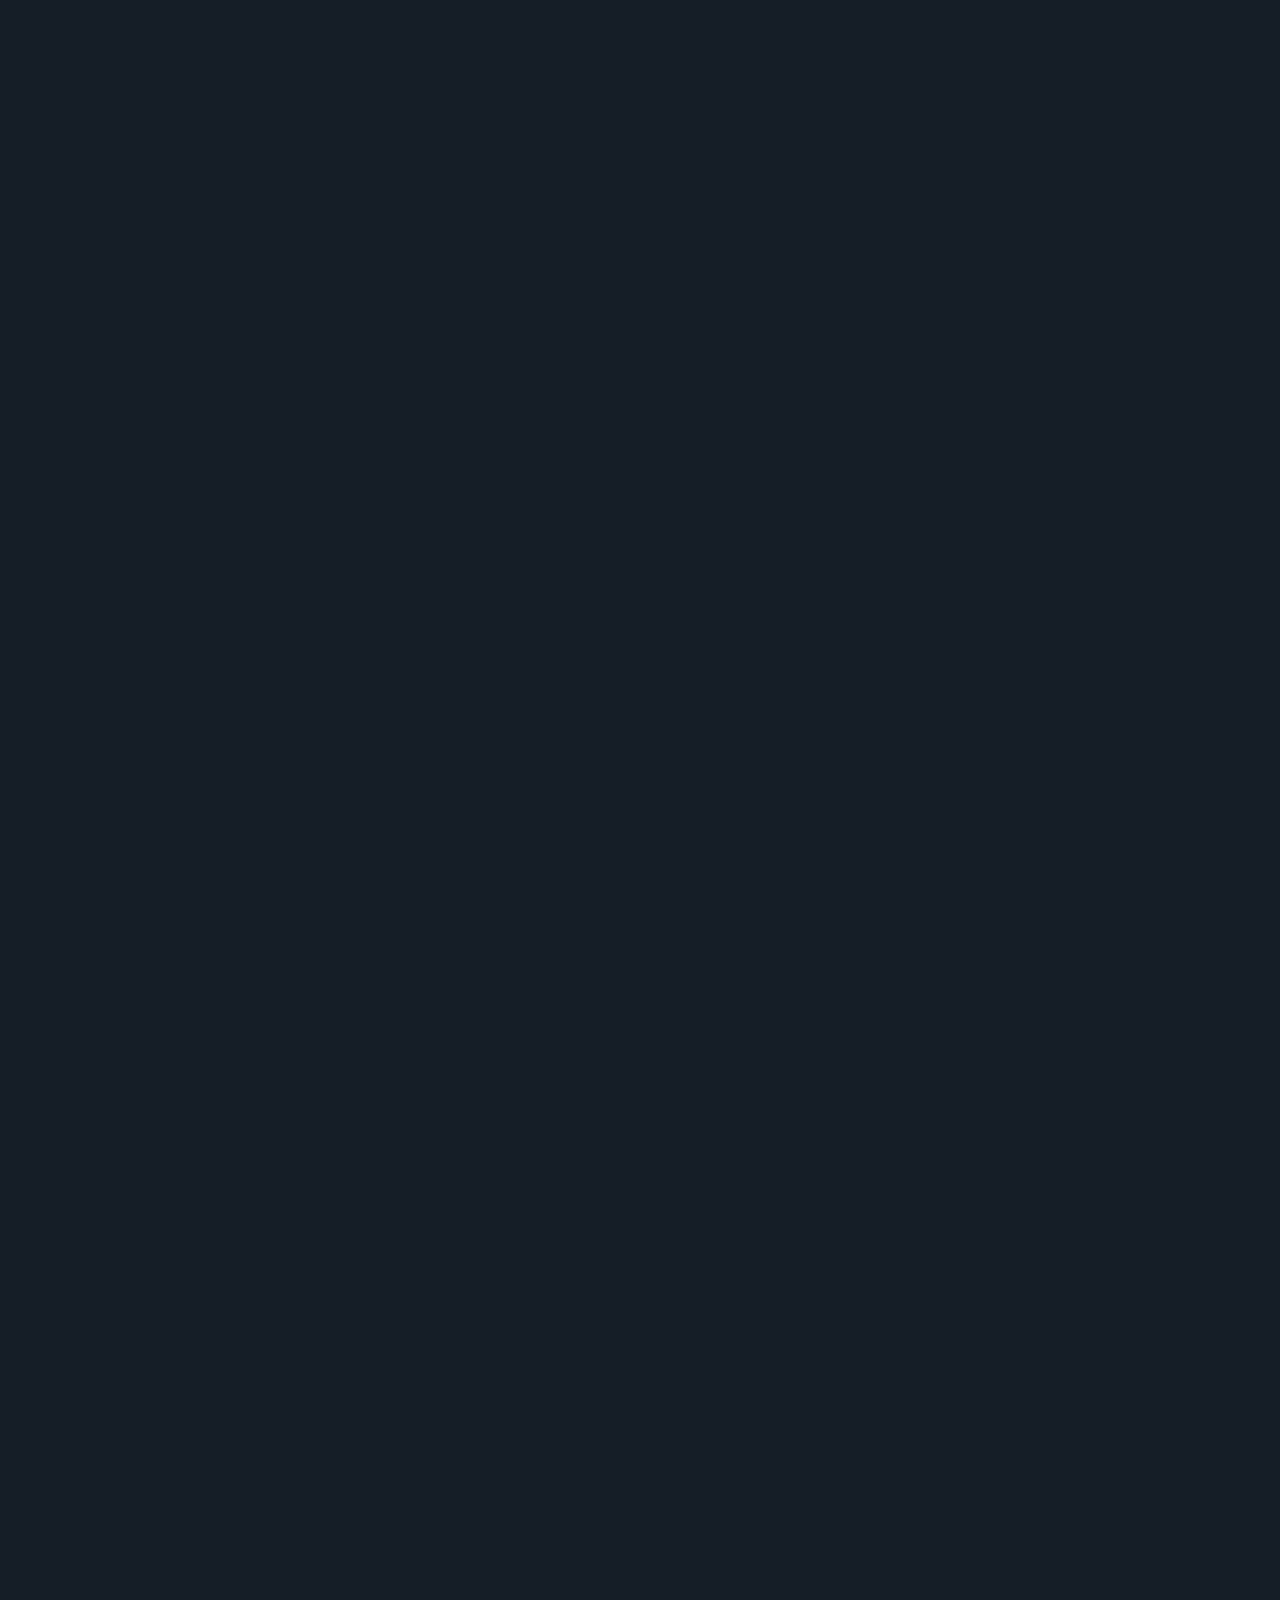
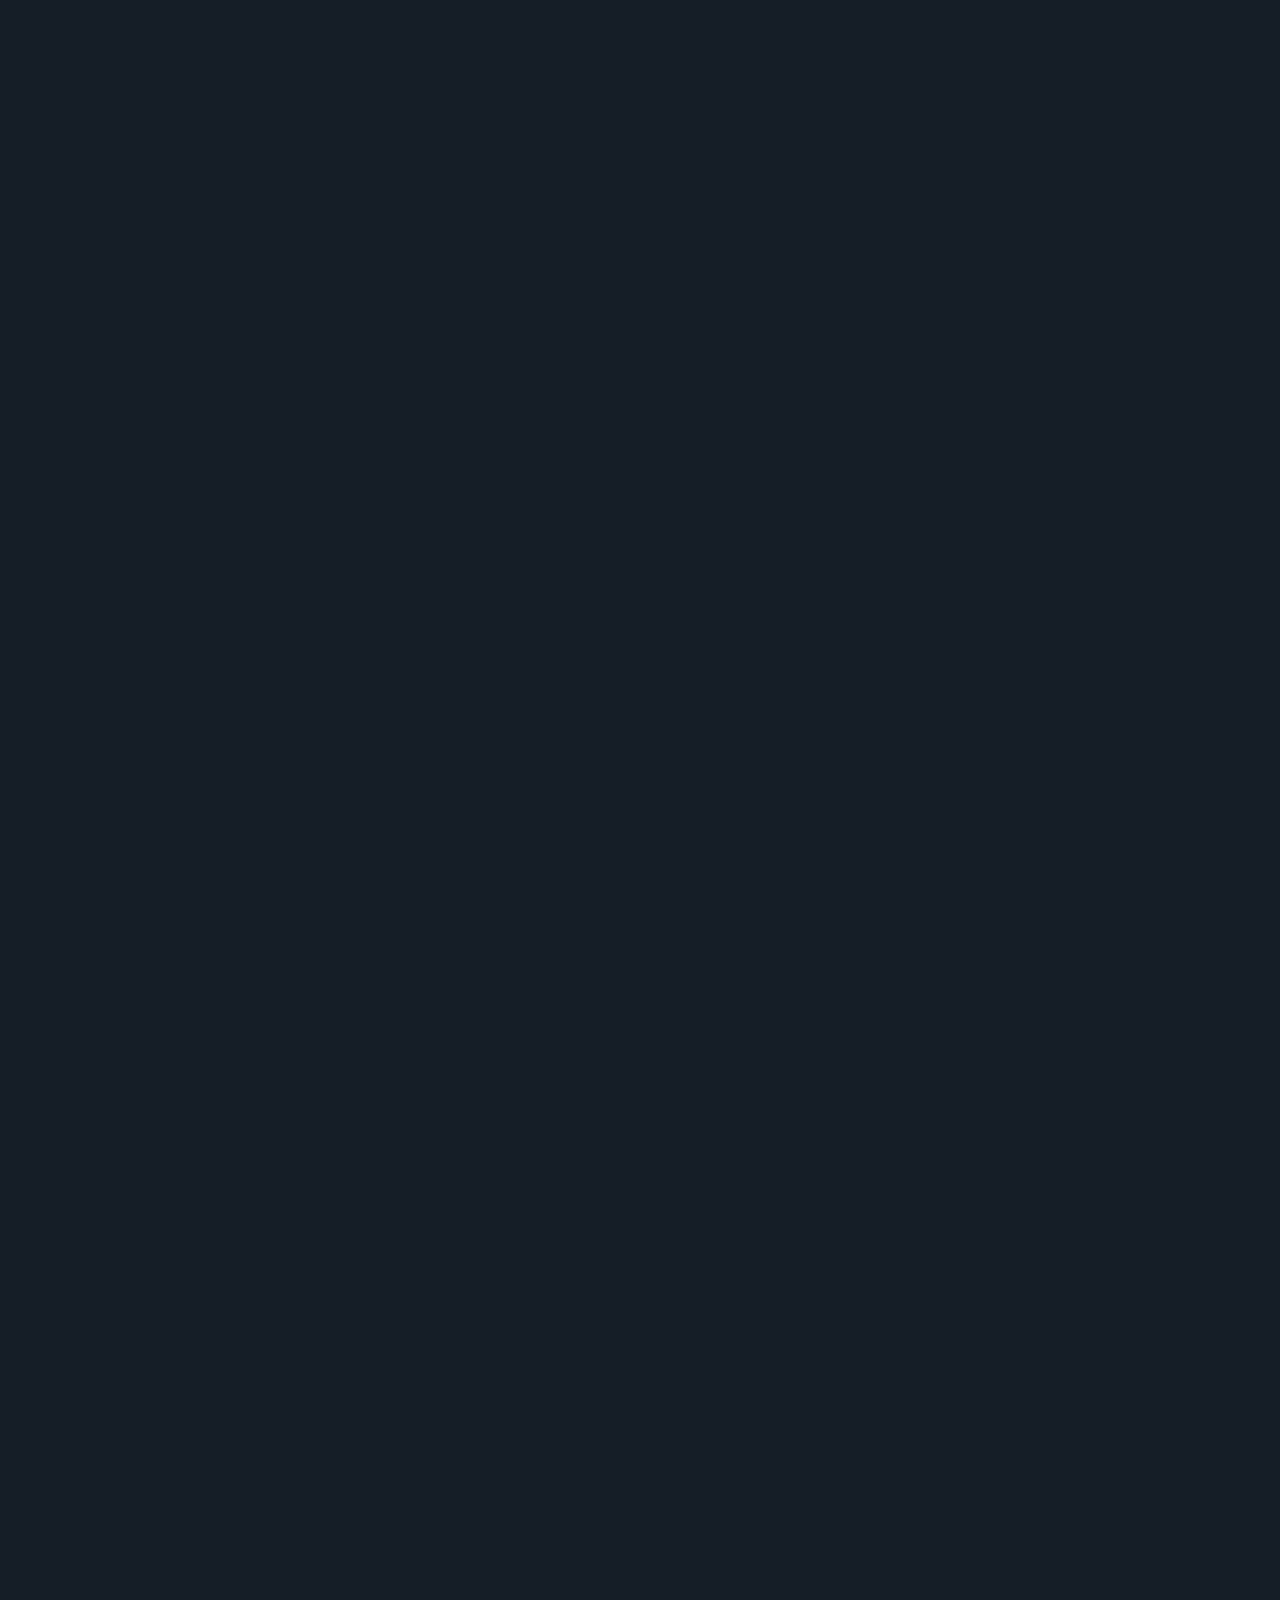
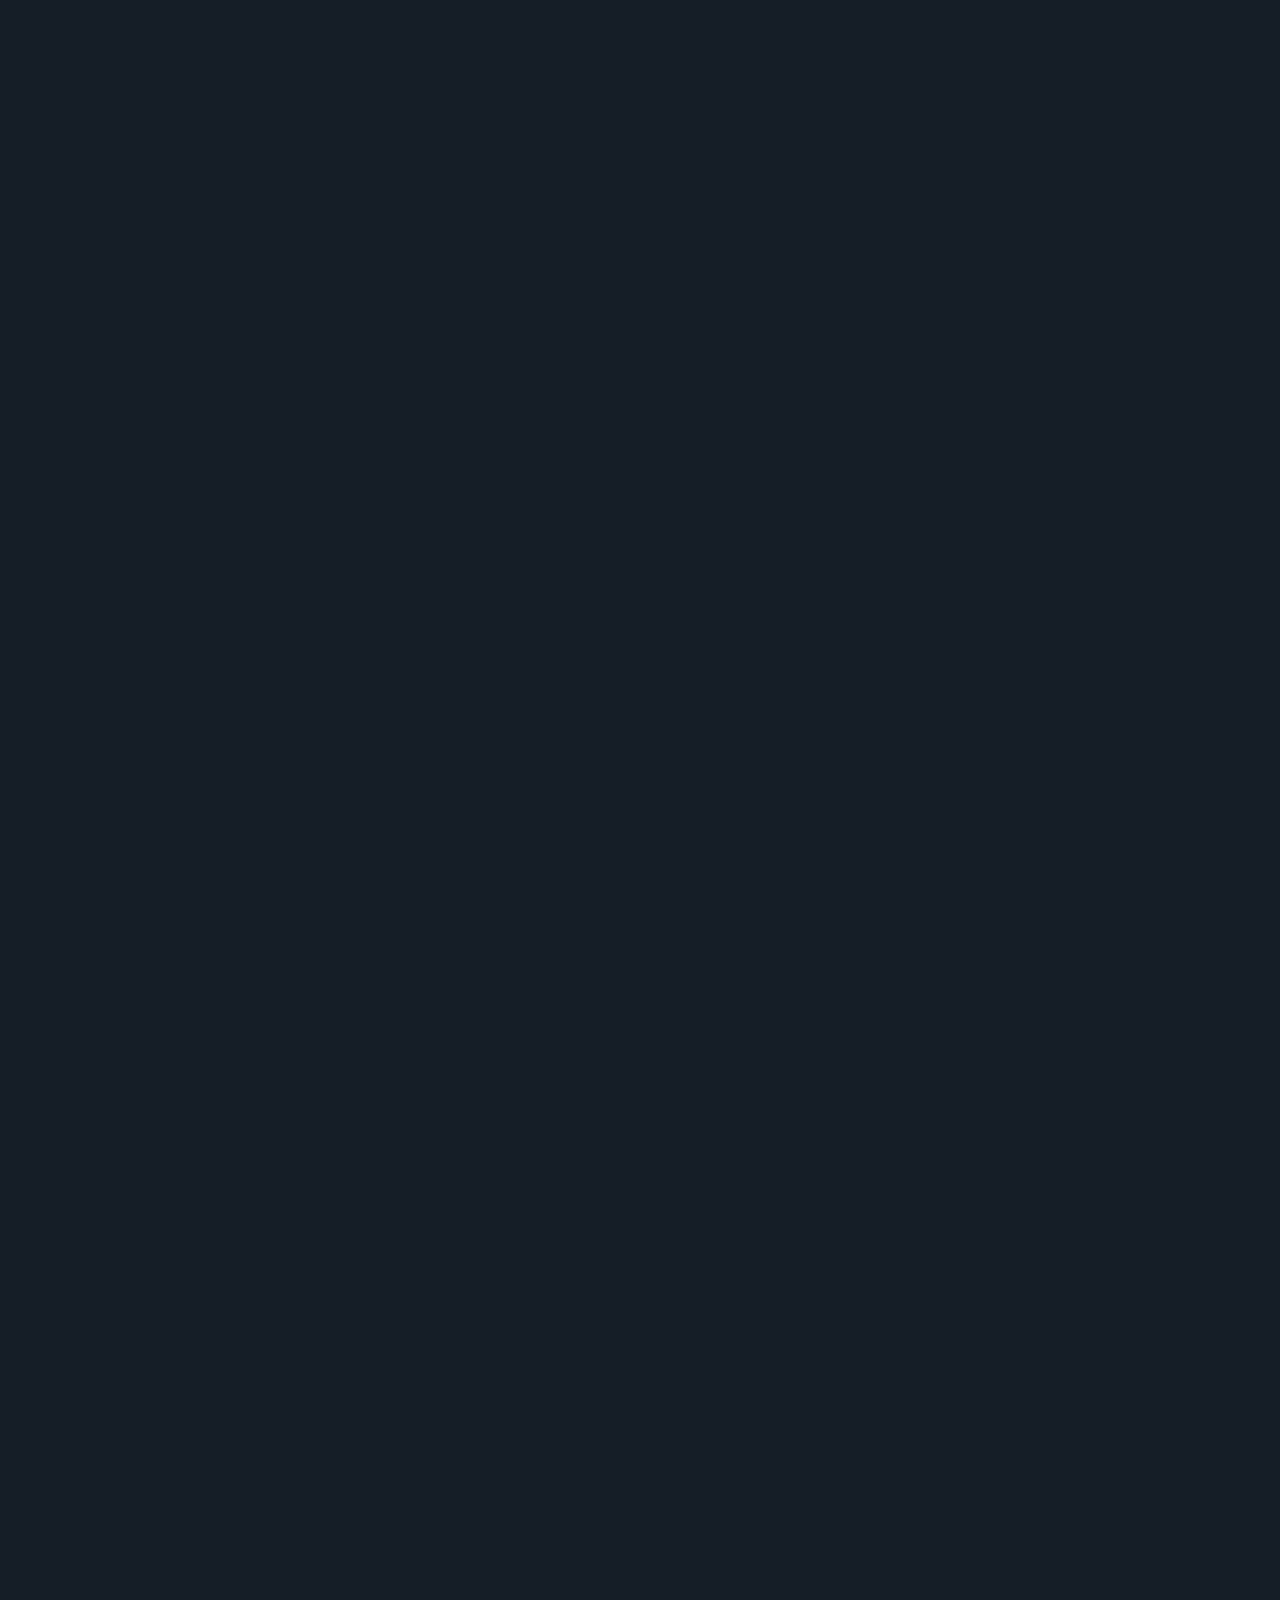
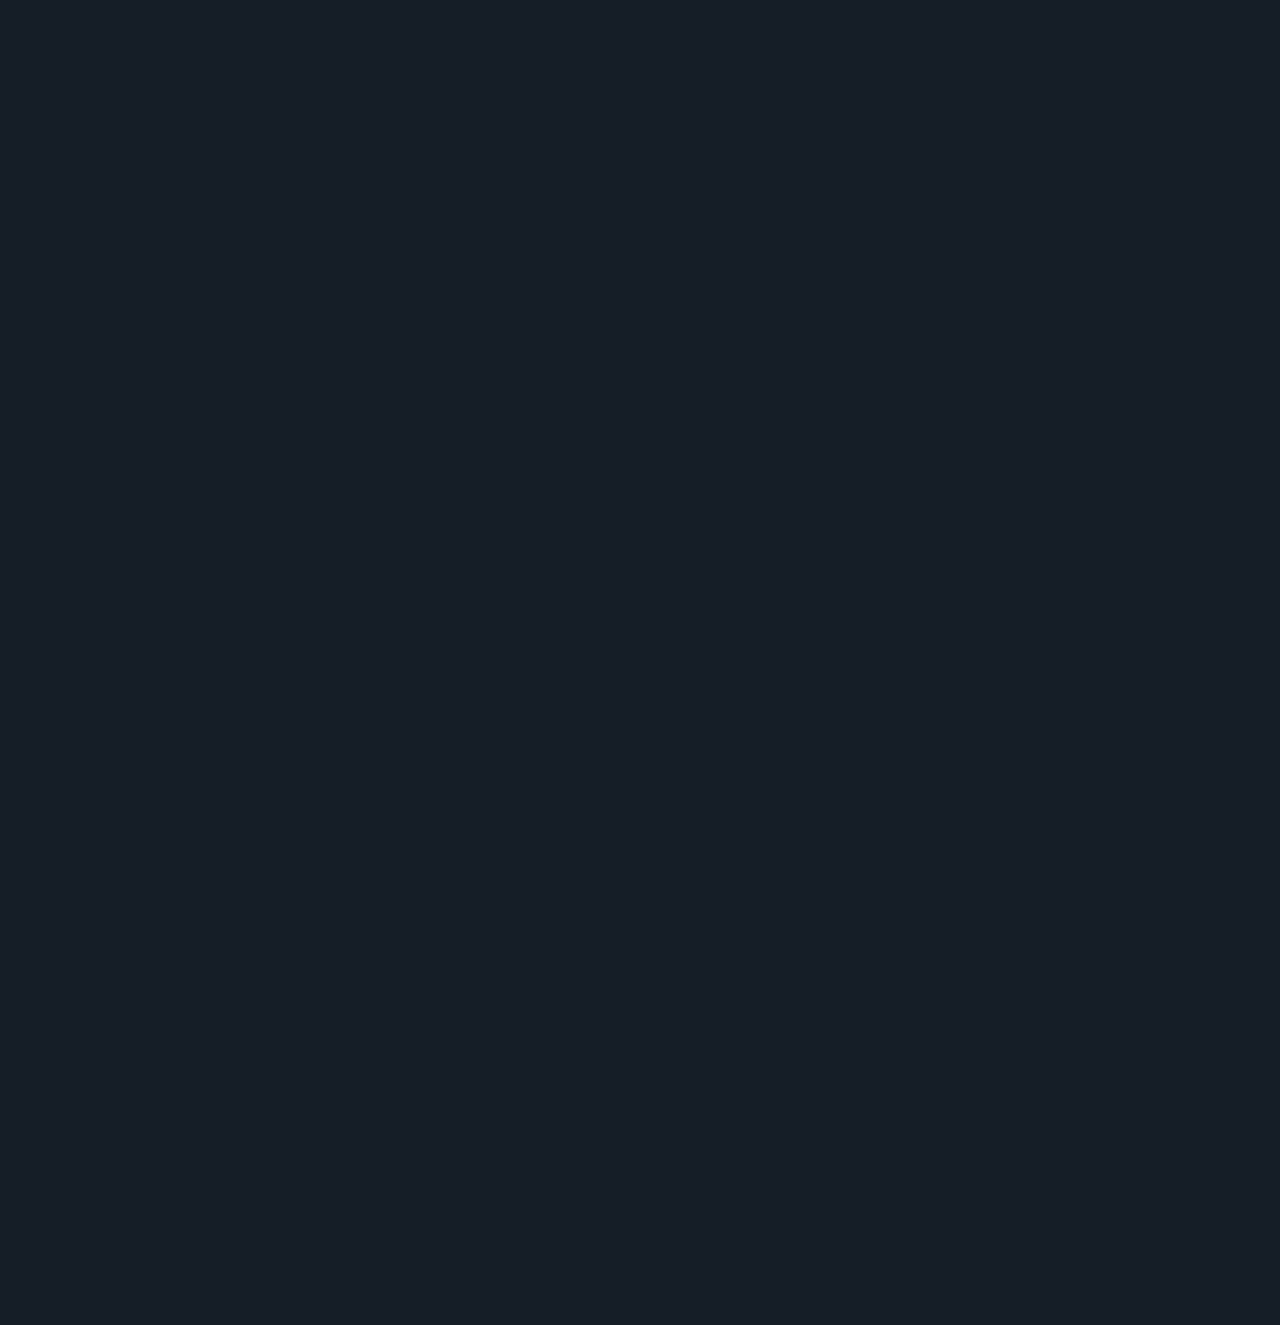
==== commit 06d8aab0: "Added "TRY THIS THEME" button and other improvements" ====
--- a/index.html
+++ b/index.html
@@ -11,18 +11,18 @@
     <meta name="google" content="nositelinkssearchbox">
     <meta name="google" content="notranslate">
     <meta name="google" content="nopagereadaloud">
-    <meta name="description" content="The Telegram alternative device client with all the features you need."> 
+    <meta name="description" content="The Telegram alternative client with all the features you need."> 
     <meta name="viewport" content="width=device-width, initial-scale=1, user-scalable=no">
 
     <meta property="tg:channel" content="@OctoGramApp">
     <meta property="og:type" content="website">
     <meta property="og:url" content="https://octogram.site/">
     <meta property="og:title" content="OctoGram">
-    <meta property="og:description" content="The Telegram alternative device client with all the features you need.">
+    <meta property="og:description" content="The Telegram alternative client with all the features you need.">
     <meta property="og:image" content="/assets/images/applogo.preview.jpg">
     <meta property="twitter:url" content="https://octogram.site/">
     <meta property="twitter:title" content="OctoGram">
-    <meta property="twitter:description" content="The Telegram alternative device client with all the features you need.">
+    <meta property="twitter:description" content="The Telegram alternative client with all the features you need.">
     <meta property="twitter:image" content="/assets/images/applogo.preview.jpg">
   </head>
   <body>
@@ -94,7 +94,7 @@
               Discover <span class="appname">OctoGram</span>
             </div>
             <div class="description">
-              The Telegram alternative device client with all the features you need.
+              The Telegram alternative client with all the features you need.
             </div>
           </div>
           <div class="illustration" data-state="1">
@@ -237,14 +237,14 @@
               Always in step
             </div>
             <div class="description">
-              A continuously updated device client
+              A continuously updated client
             </div>
           </div>
           <div class="items">
             <div class="item">
               <img src="assets/animations/wallpaperAnimation.gif" loading="lazy">
               <div class="title">
-                Always up-to-date with official device client functions
+                Always up-to-date with official client functions
               </div>
             </div>
             <div class="separator"></div>
@@ -268,11 +268,12 @@
         <div class="monet-theme-reference">
           <div class="monet-theme">
             <div class="introduction">
+              <div class="scrolling"></div>
               <div class="title">
                 Always like you.
               </div>
               <div class="description">
-                Always in tune with you.
+                Keep scrolling to discover the adaptive theme.
               </div>
             </div>
             <div class="example" data-id="0">
@@ -286,6 +287,9 @@
                   <img src="assets/images/monetstyling/cop.0.client.png">
                 </div>
               </div>
+              <a href="tg://addtheme?slug=zESYp16iThwi1hUt" class="add">
+                TRY THIS THEME
+              </a>
             </div>
             <div class="example" data-id="1">
               <div class="background-image"></div>
@@ -298,6 +302,9 @@
                   <img src="assets/images/monetstyling/cop.1.client.png">
                 </div>
               </div>
+              <a href="tg://addtheme?slug=jOexorm0x08B9W8h" class="add">
+                TRY THIS THEME
+              </a>
             </div>
             <div class="example" data-id="2">
               <div class="background-image"></div>
@@ -310,6 +317,9 @@
                   <img src="assets/images/monetstyling/cop.2.client.png">
                 </div>
               </div>
+              <a href="tg://addtheme?slug=rrJaGzN1uzqALEas" class="add">
+                TRY THIS THEME
+              </a>
             </div>
             <div class="example" data-id="3">
               <div class="background-image"></div>
@@ -322,6 +332,9 @@
                   <img src="assets/images/monetstyling/cop.3.client.png">
                 </div>
               </div>
+              <a href="tg://addtheme?slug=I4SIy4GEKXXKuHFB" class="add">
+                TRY THIS THEME
+              </a>
             </div>
             <div class="example" data-id="4">
               <div class="background-image"></div>
@@ -334,6 +347,9 @@
                   <img src="assets/images/monetstyling/cop.4.client.png">
                 </div>
               </div>
+              <a href="tg://addtheme?slug=QC7Za4p0DHsGzpyK" class="add">
+                TRY THIS THEME
+              </a>
             </div>
             <div class="progress-bar">
               <div class="progress"></div>
@@ -422,12 +438,14 @@
           </div>
         </div>
       </section>
-      <div class="footer">
+      <div class="footer big">
         <div class="text">
           OctoGram &copy; <span id="yeardate"></span> - <a
             href="https://github.com/OctoGramApp/Website"
             target="_blank"
           >Fork or edit this website</a>
+          <br/>
+          Android 12 wallpapers are copyrighted by Google.
         </div>
       </div>
     </div>
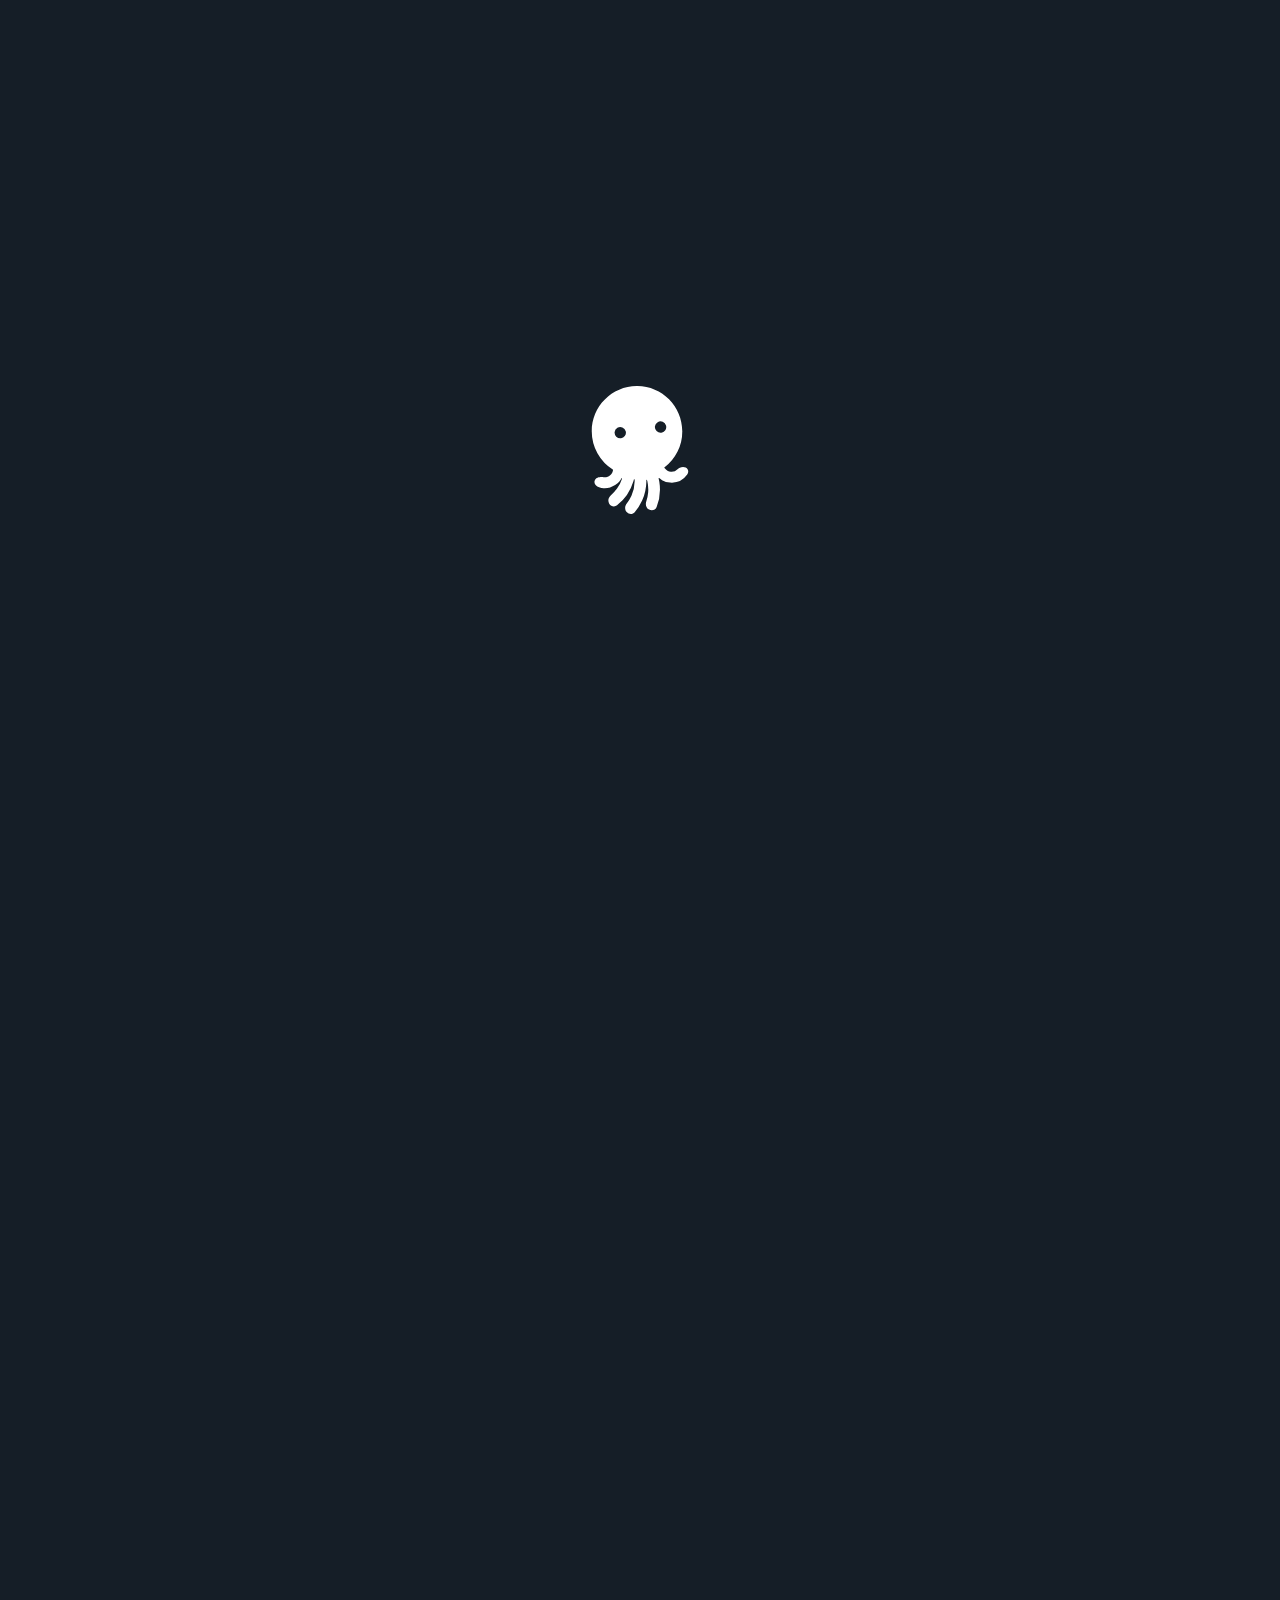
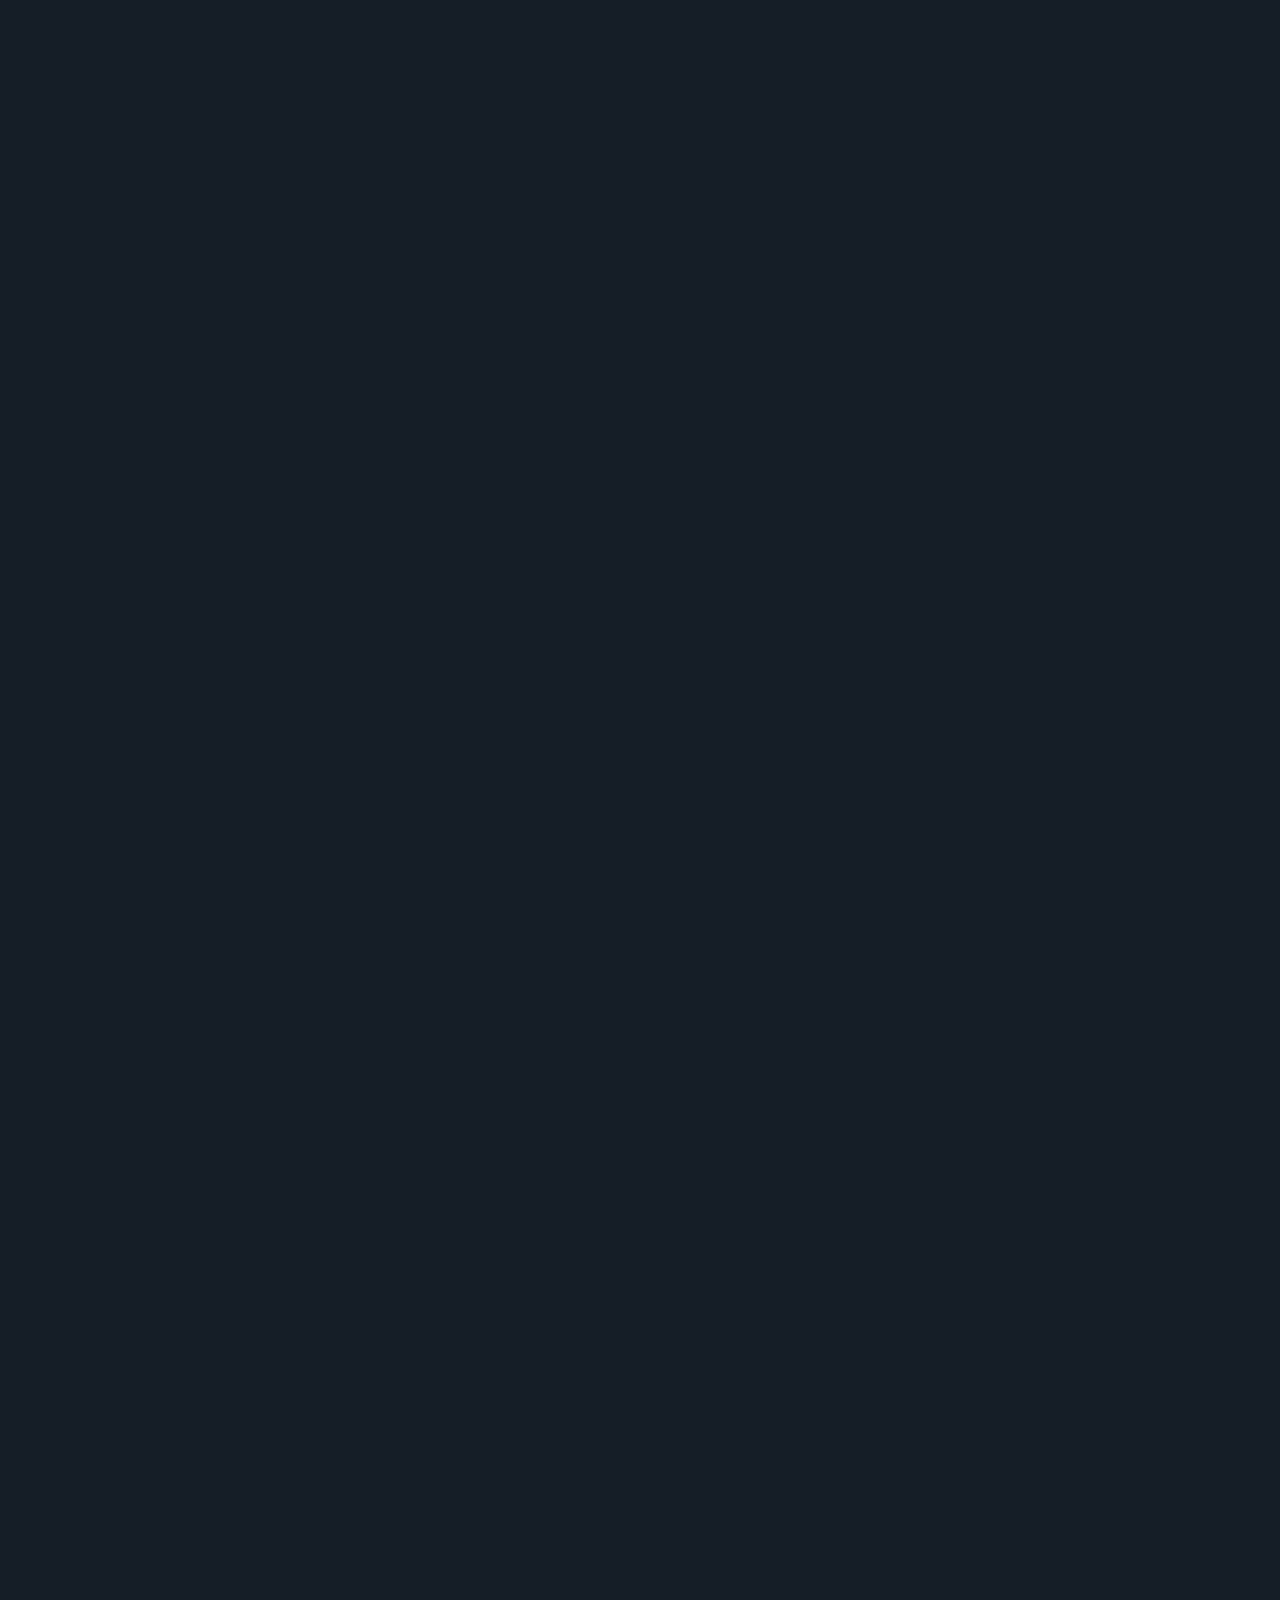
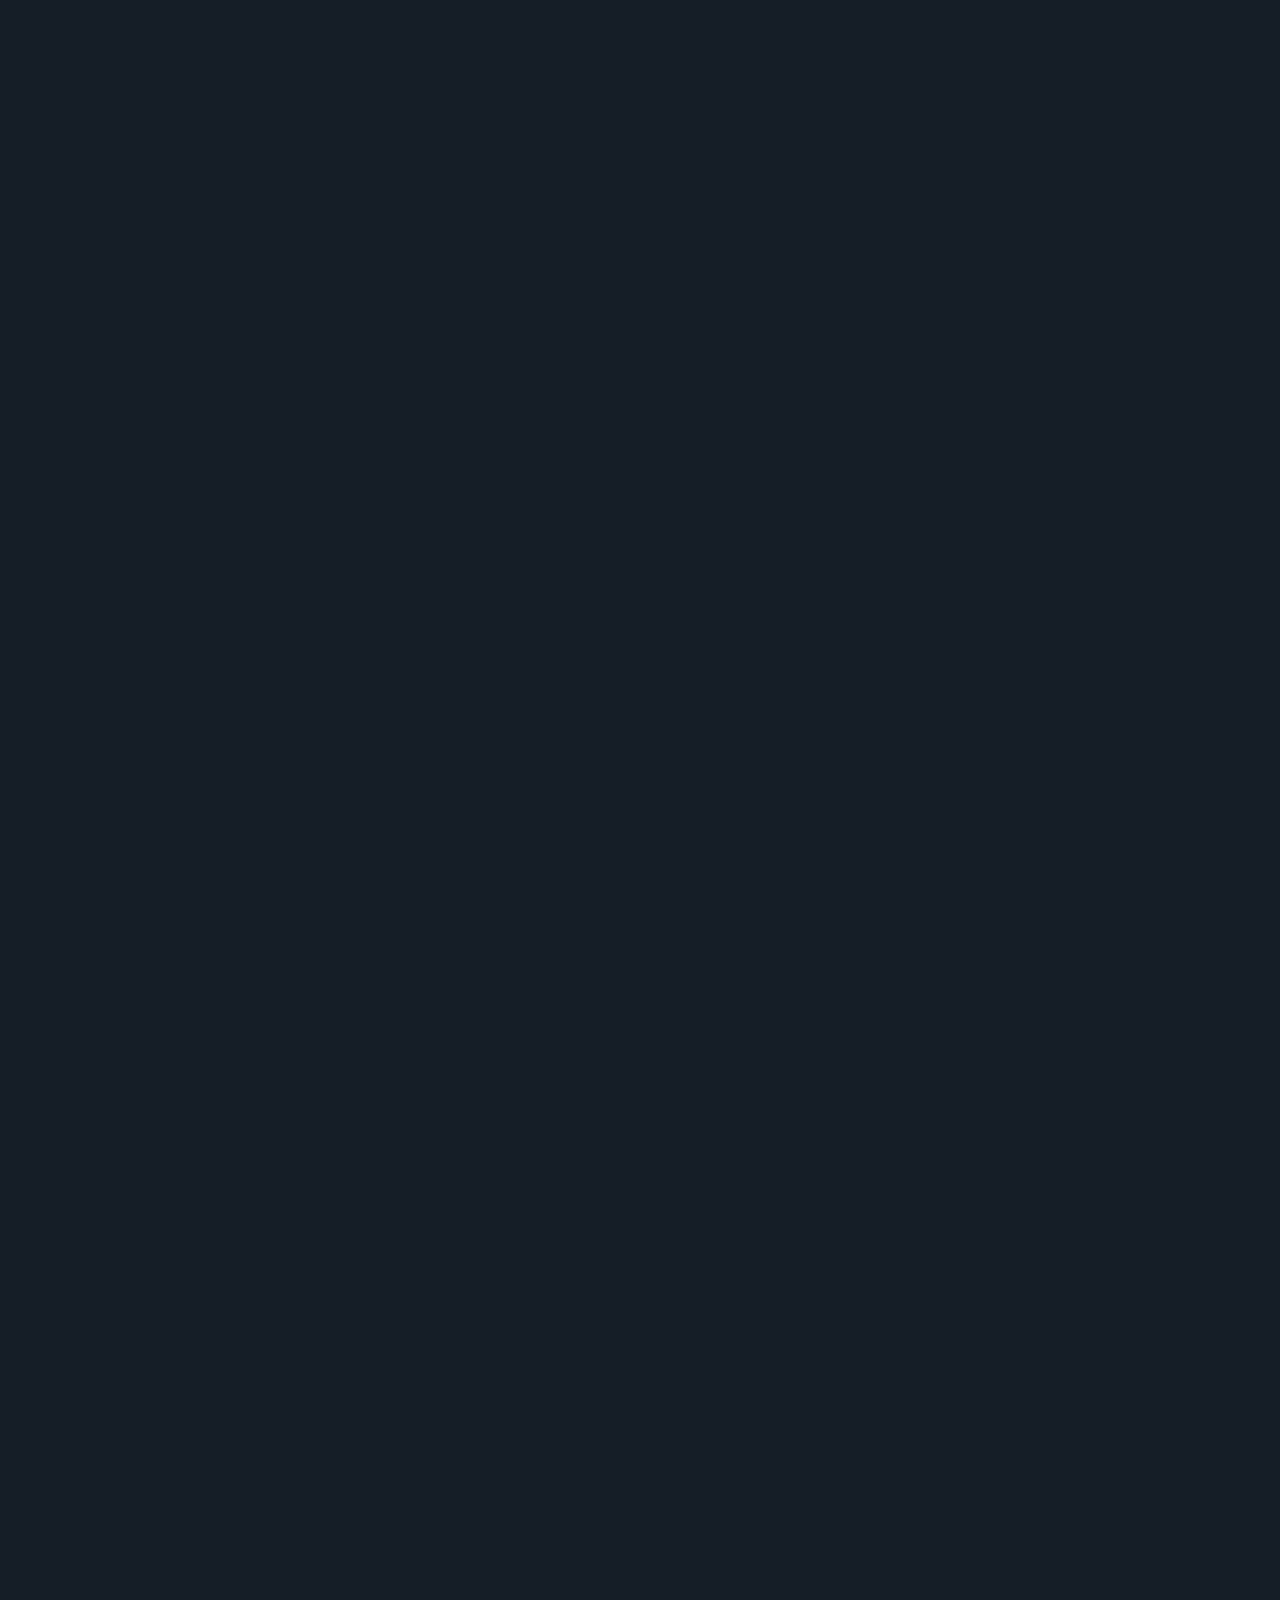
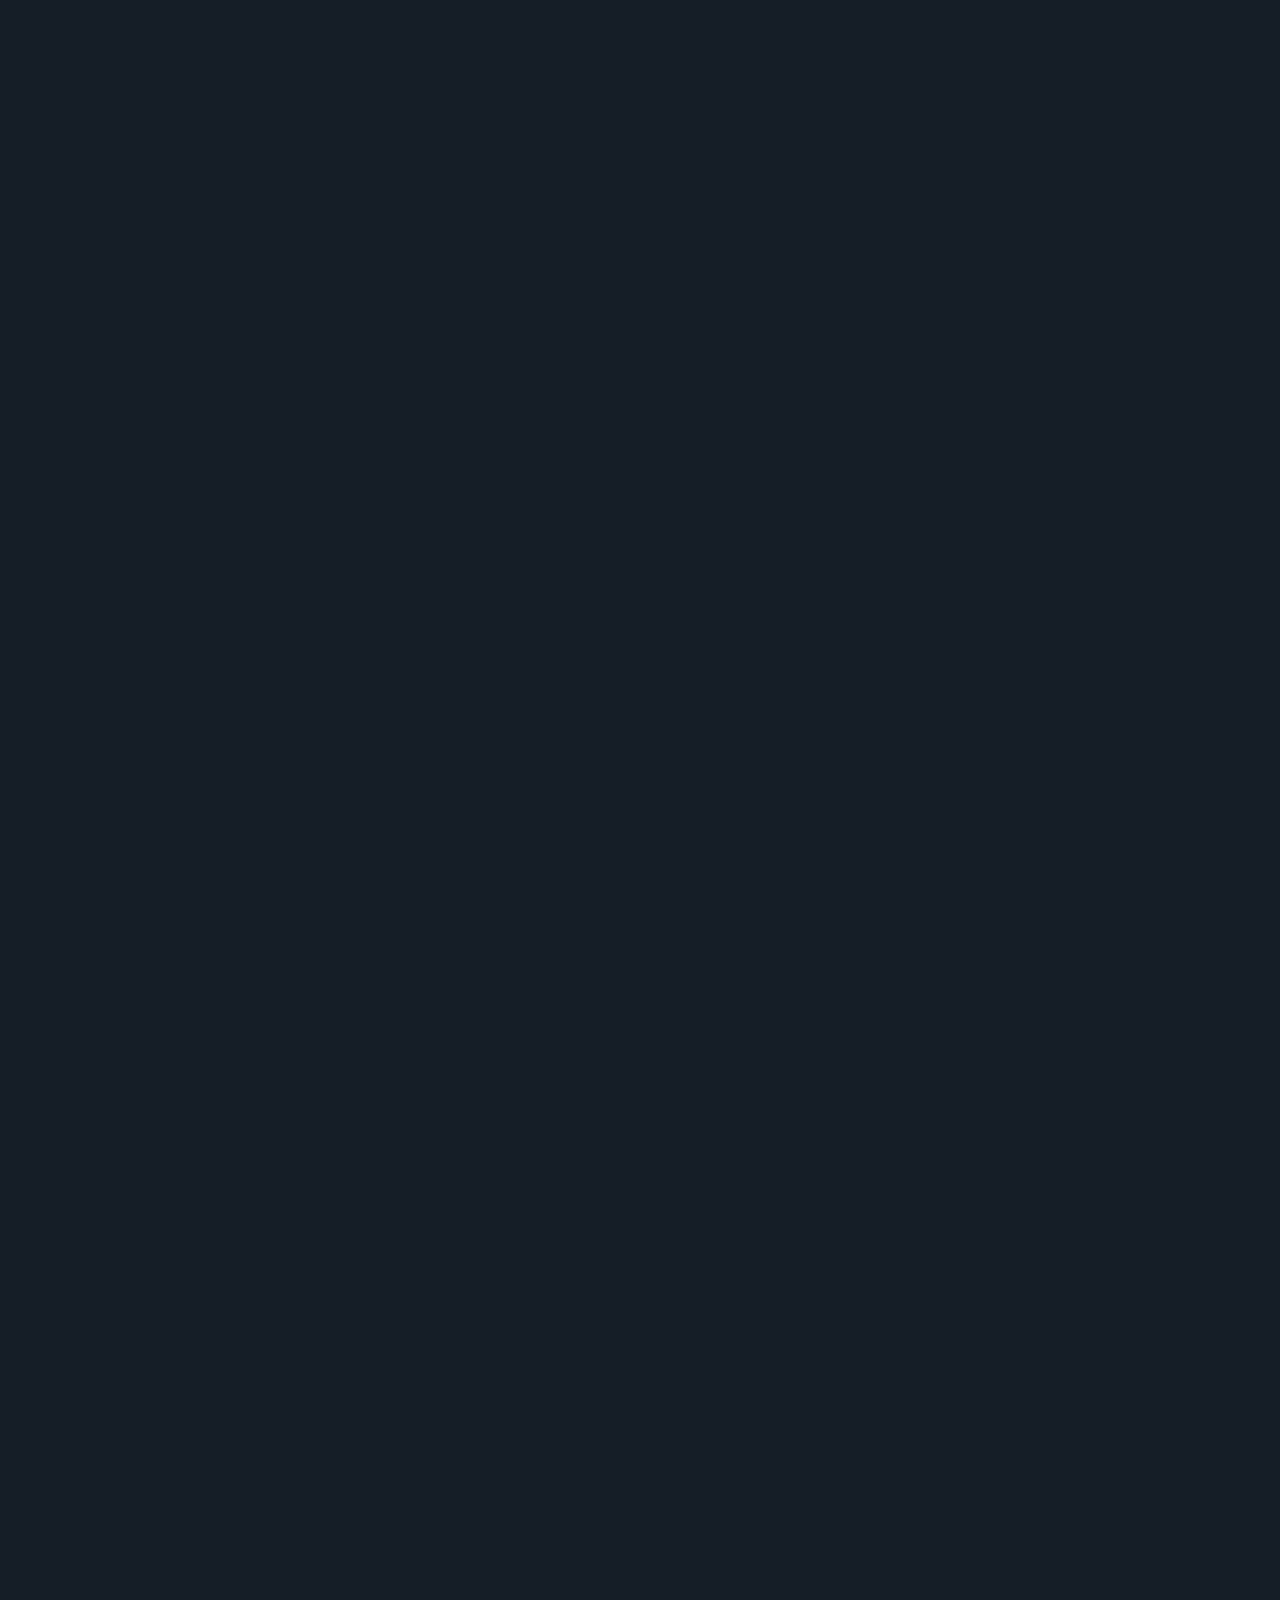
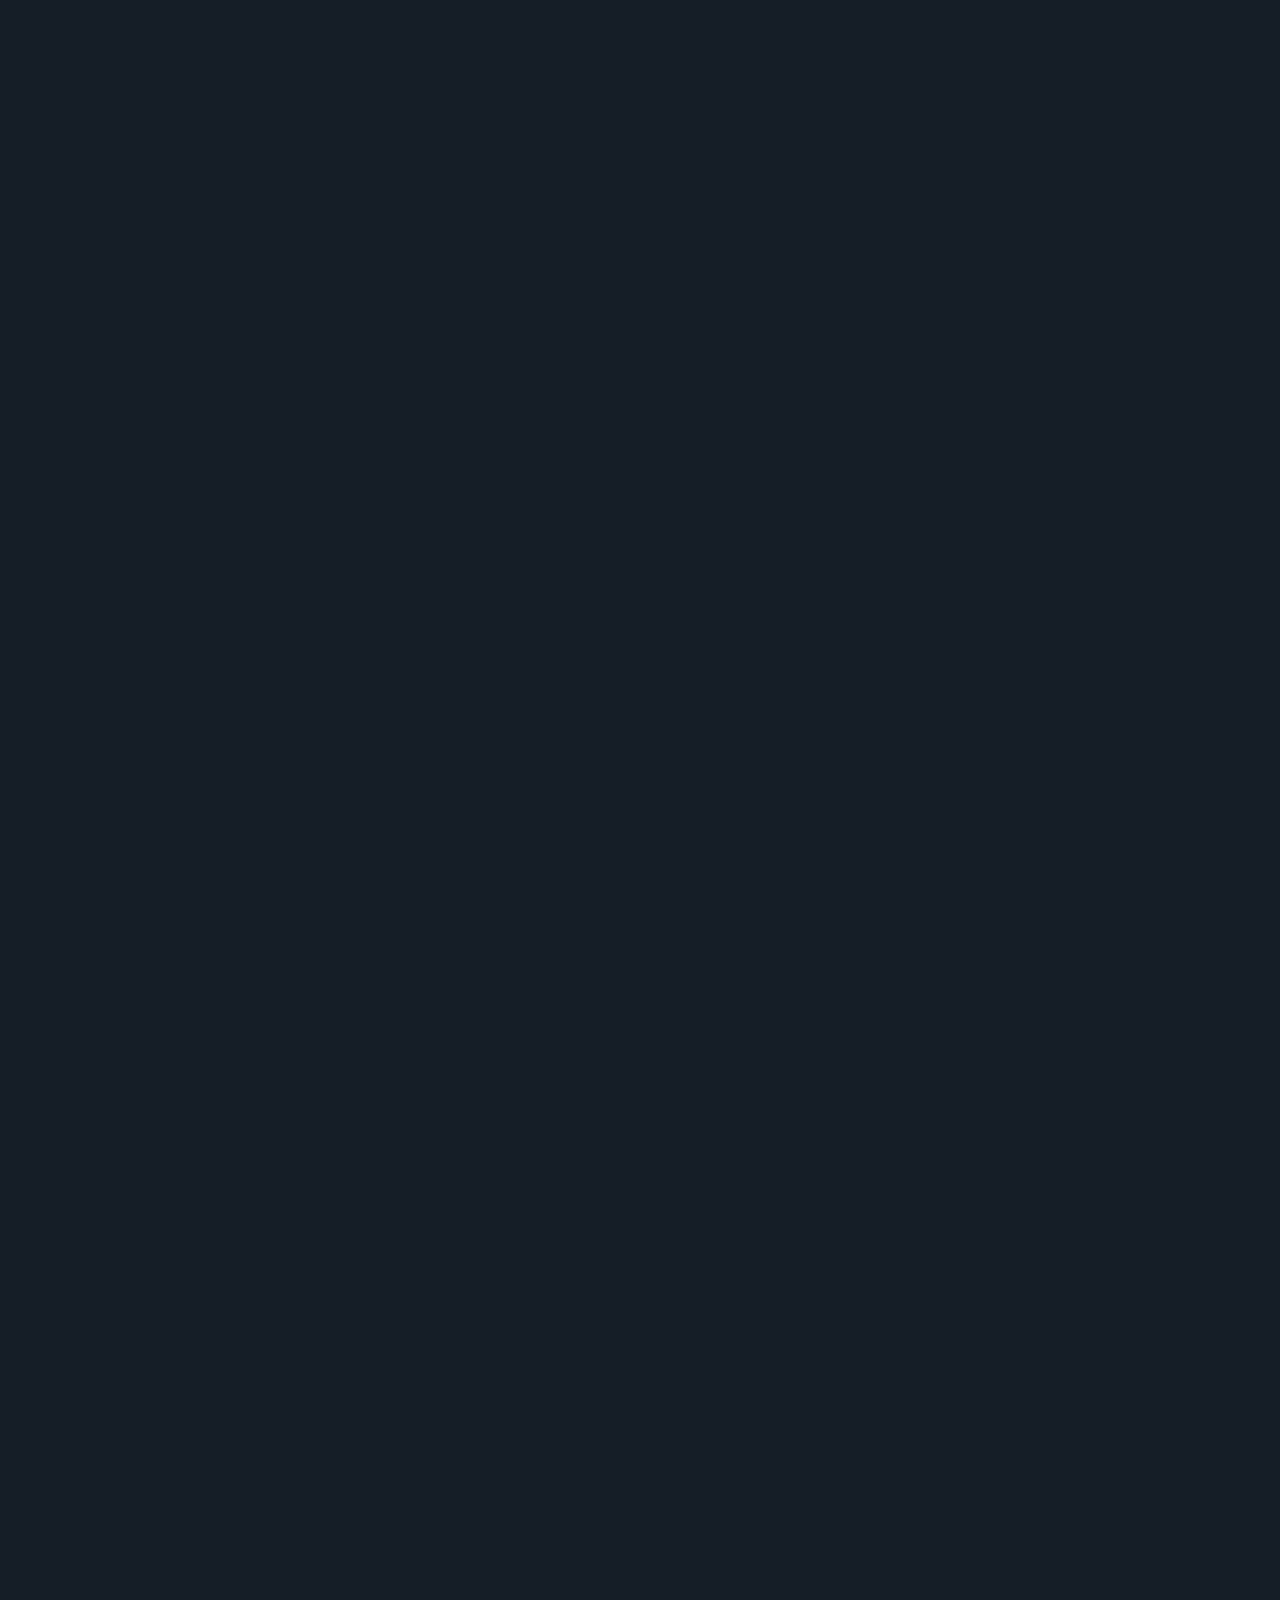
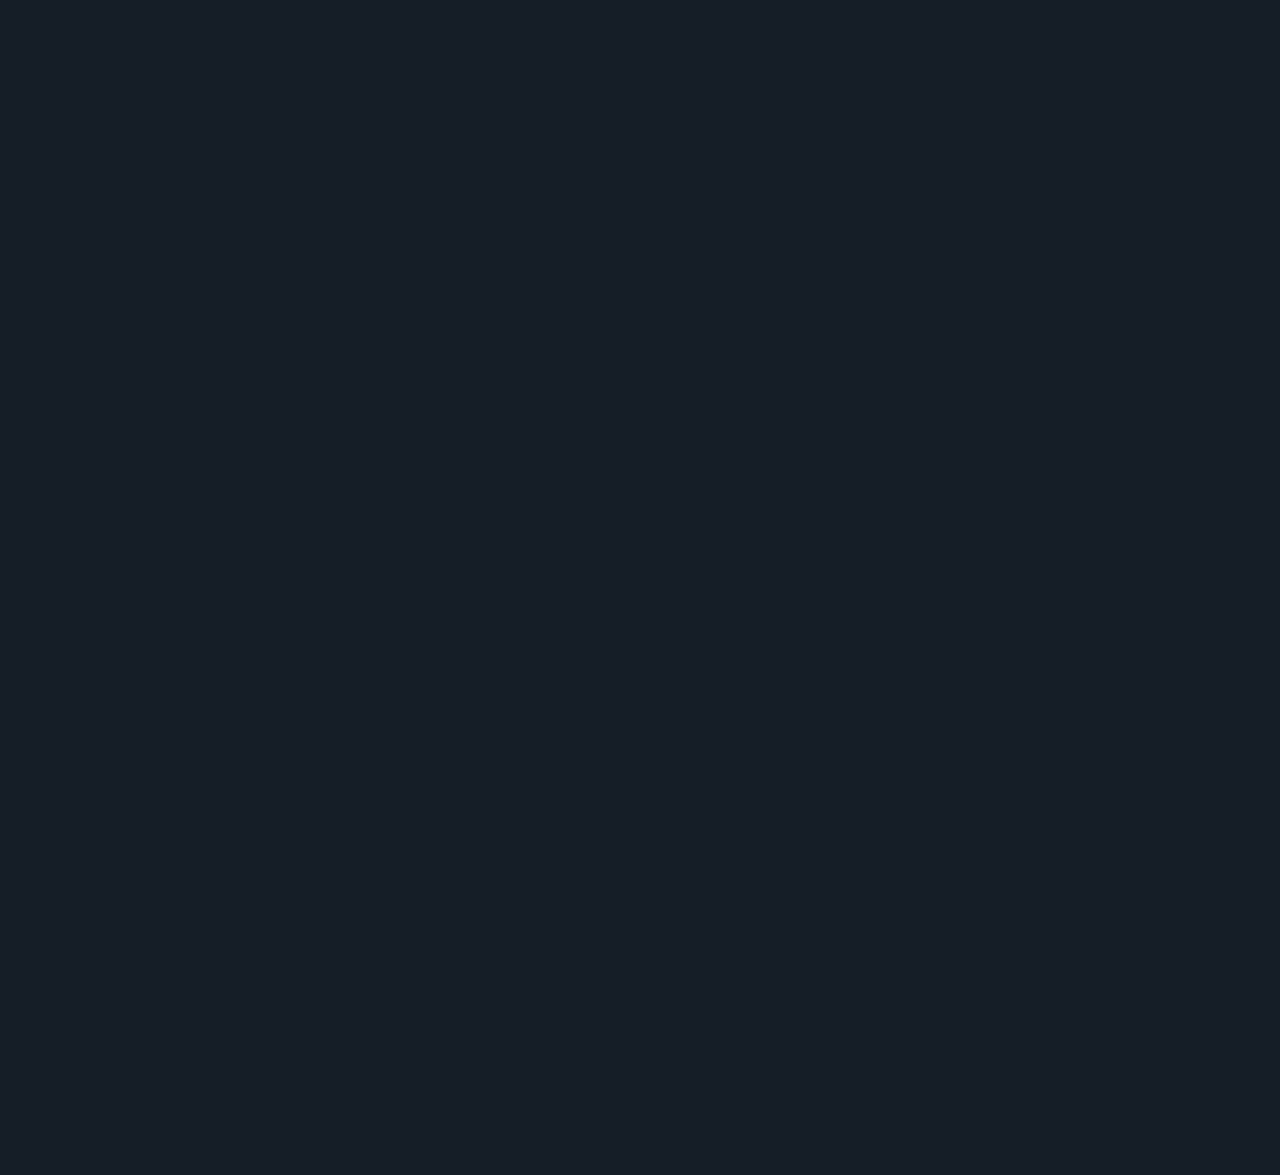
==== commit 68531c3c: "Bug fixes and other improvements" ====
--- a/index.html
+++ b/index.html
@@ -351,6 +351,26 @@
                 TRY THIS THEME
               </a>
             </div>
+            <div class="footer" data-id="5">
+              <div class="colors">
+                <div class="color" style="--color: #d9e3f0"></div>
+                <div class="color" style="--color: #ffdcbb"></div>
+                <div class="color" style="--color: #dbea98"></div>
+                <div class="color" style="--color: #ffdad8"></div>
+                <div class="color" style="--color: #a8f2cf"></div>
+              </div>
+              <div class="message">
+                <div class="icon">
+                  <img src="assets/icons/applogo.svg">
+                </div>
+                <div class="title">
+                  Ready. Steady. Go.
+                </div>
+                <div class="description">
+                  Adaptive theme is only available on Android 12+.
+                </div>
+              </div>
+            </div>
             <div class="progress-bar">
               <div class="progress"></div>
             </div>
@@ -445,7 +465,7 @@
             target="_blank"
           >Fork or edit this website</a>
           <br/>
-          Android 12 wallpapers are copyrighted by Google.
+          Android 12+ wallpapers are copyrighted by Google.
         </div>
       </div>
     </div>
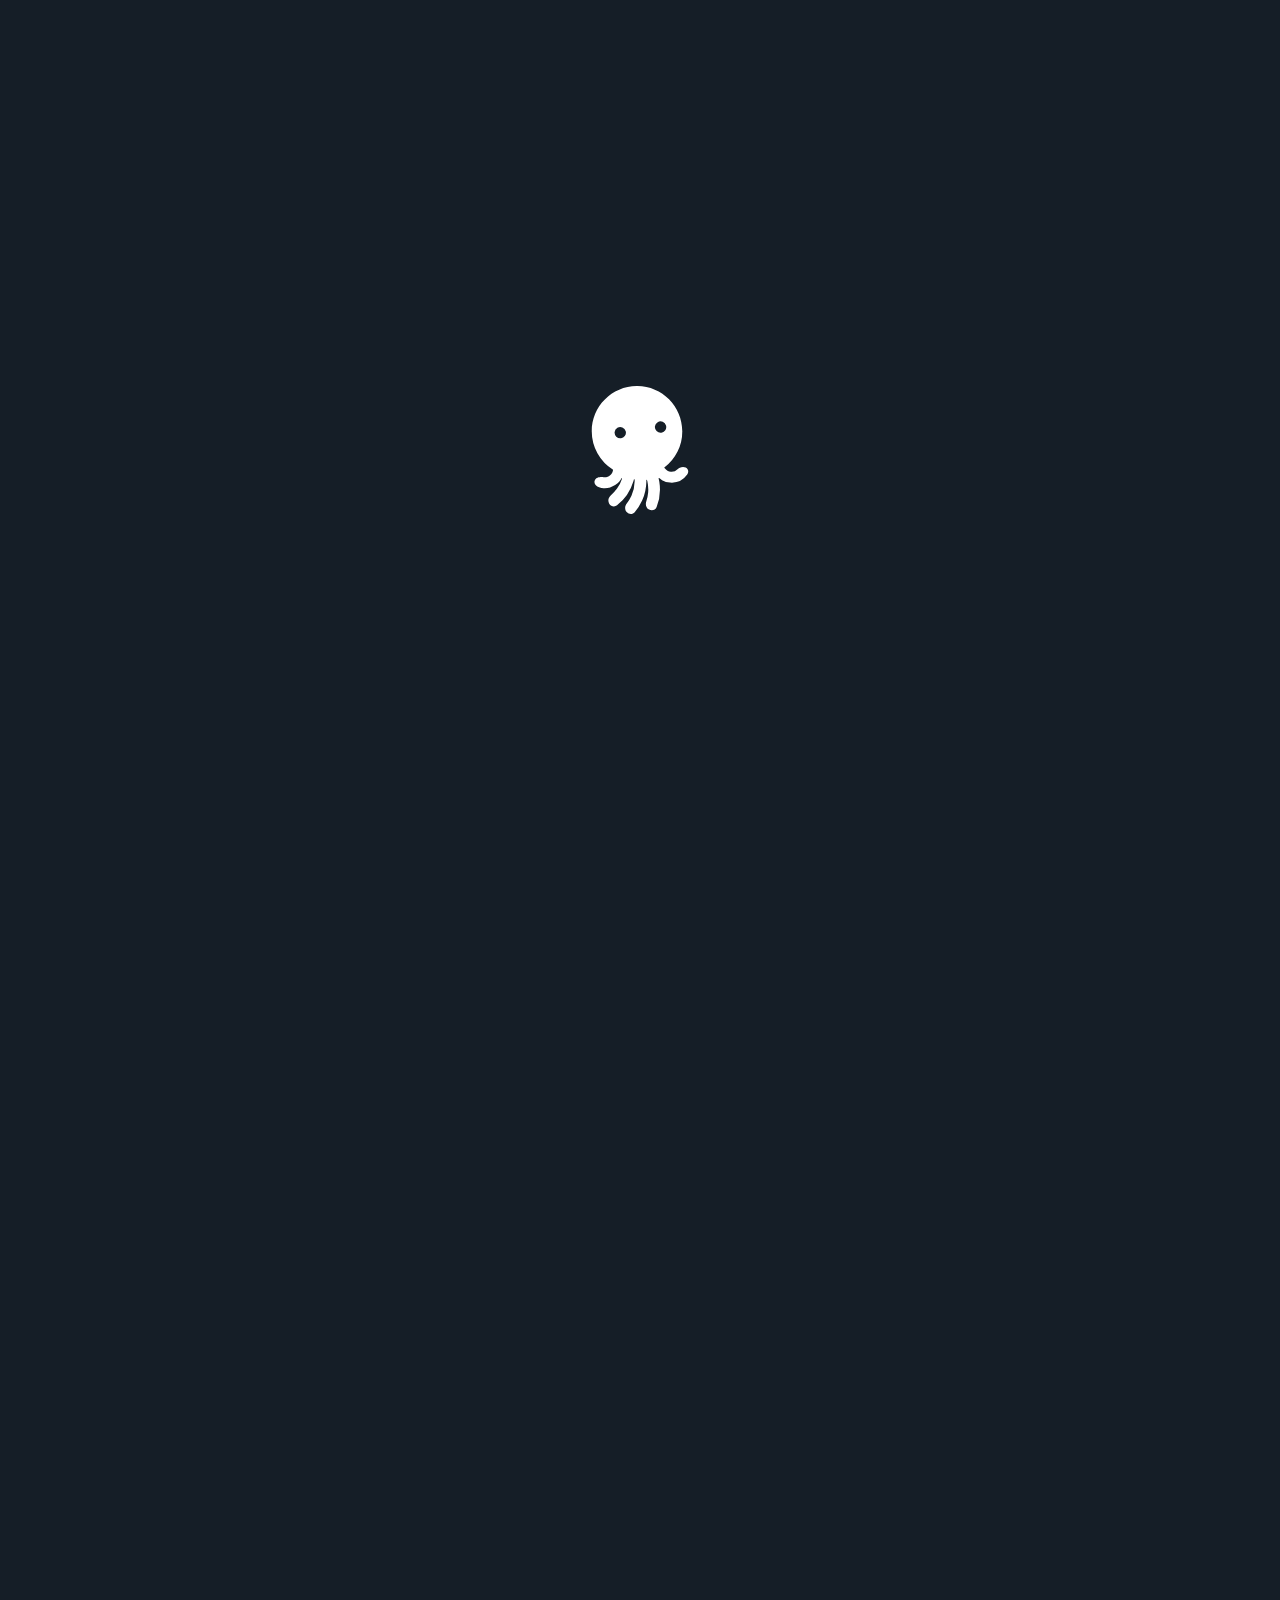
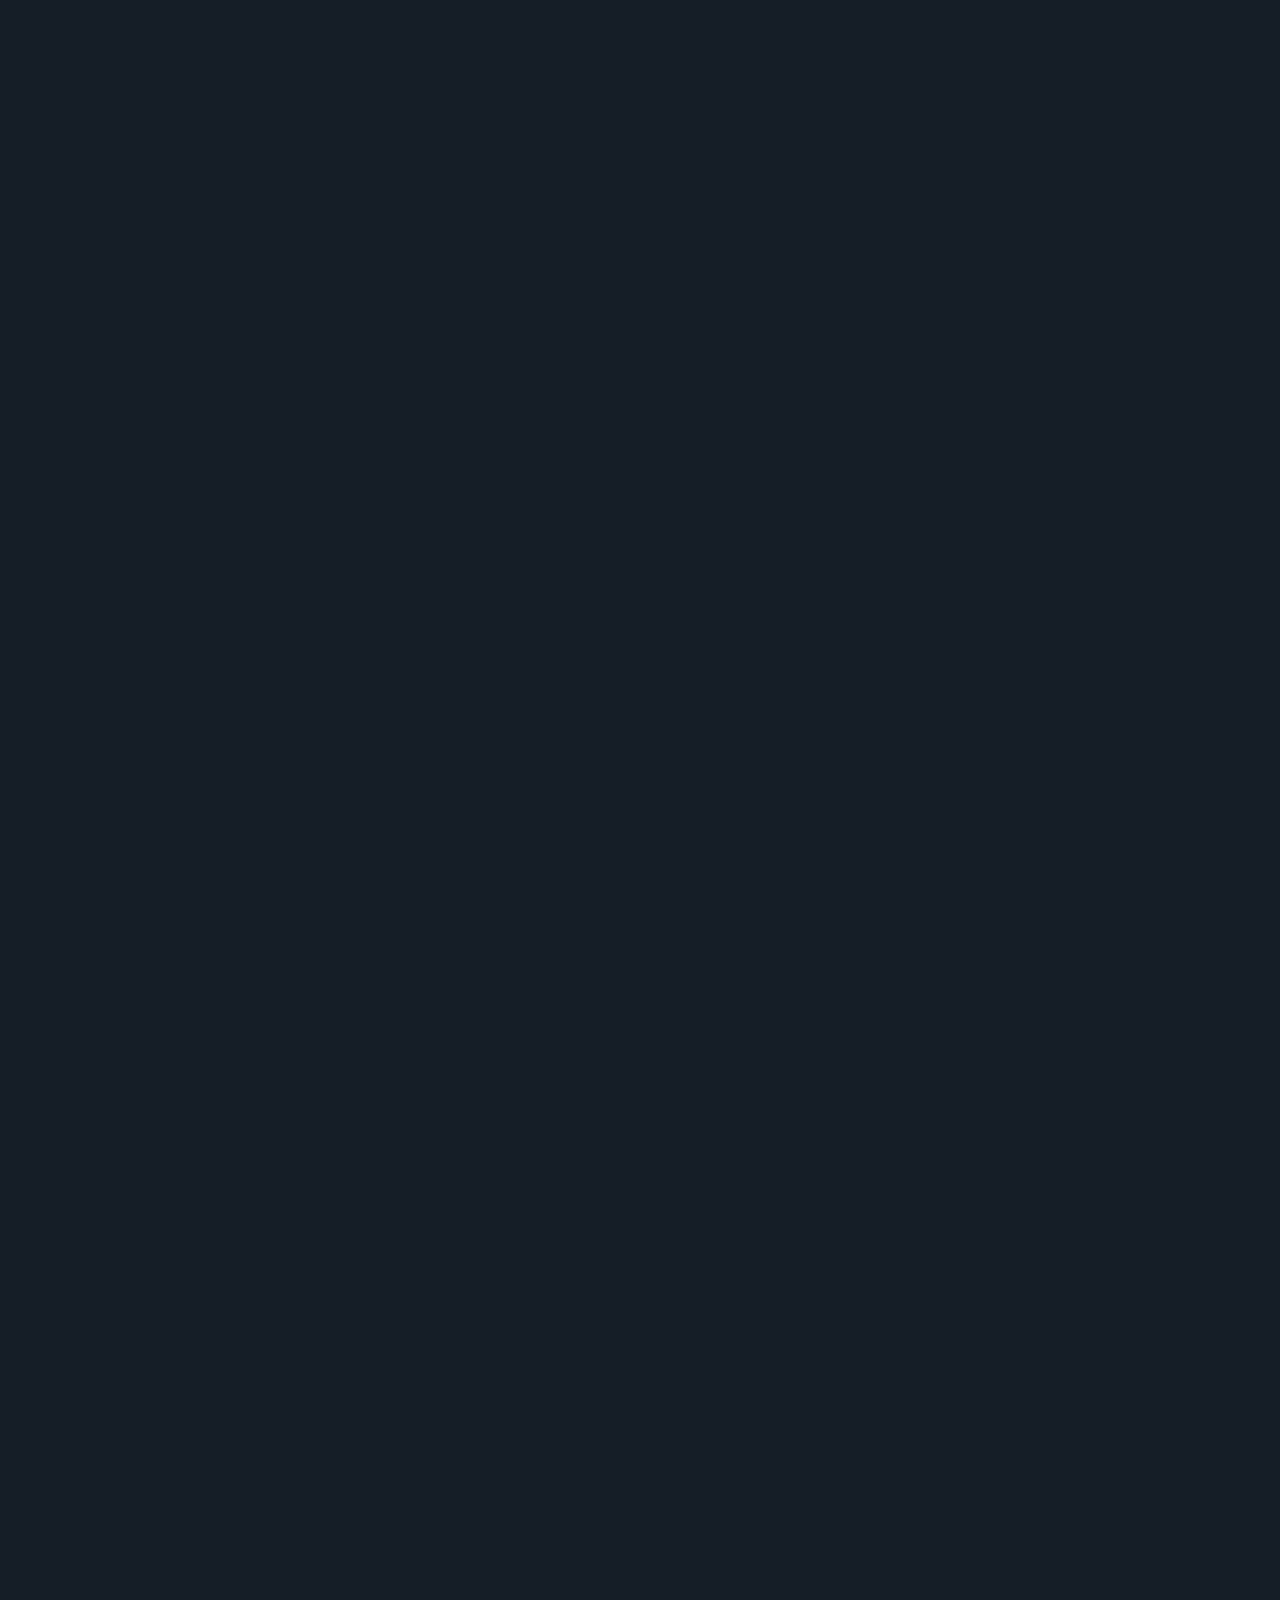
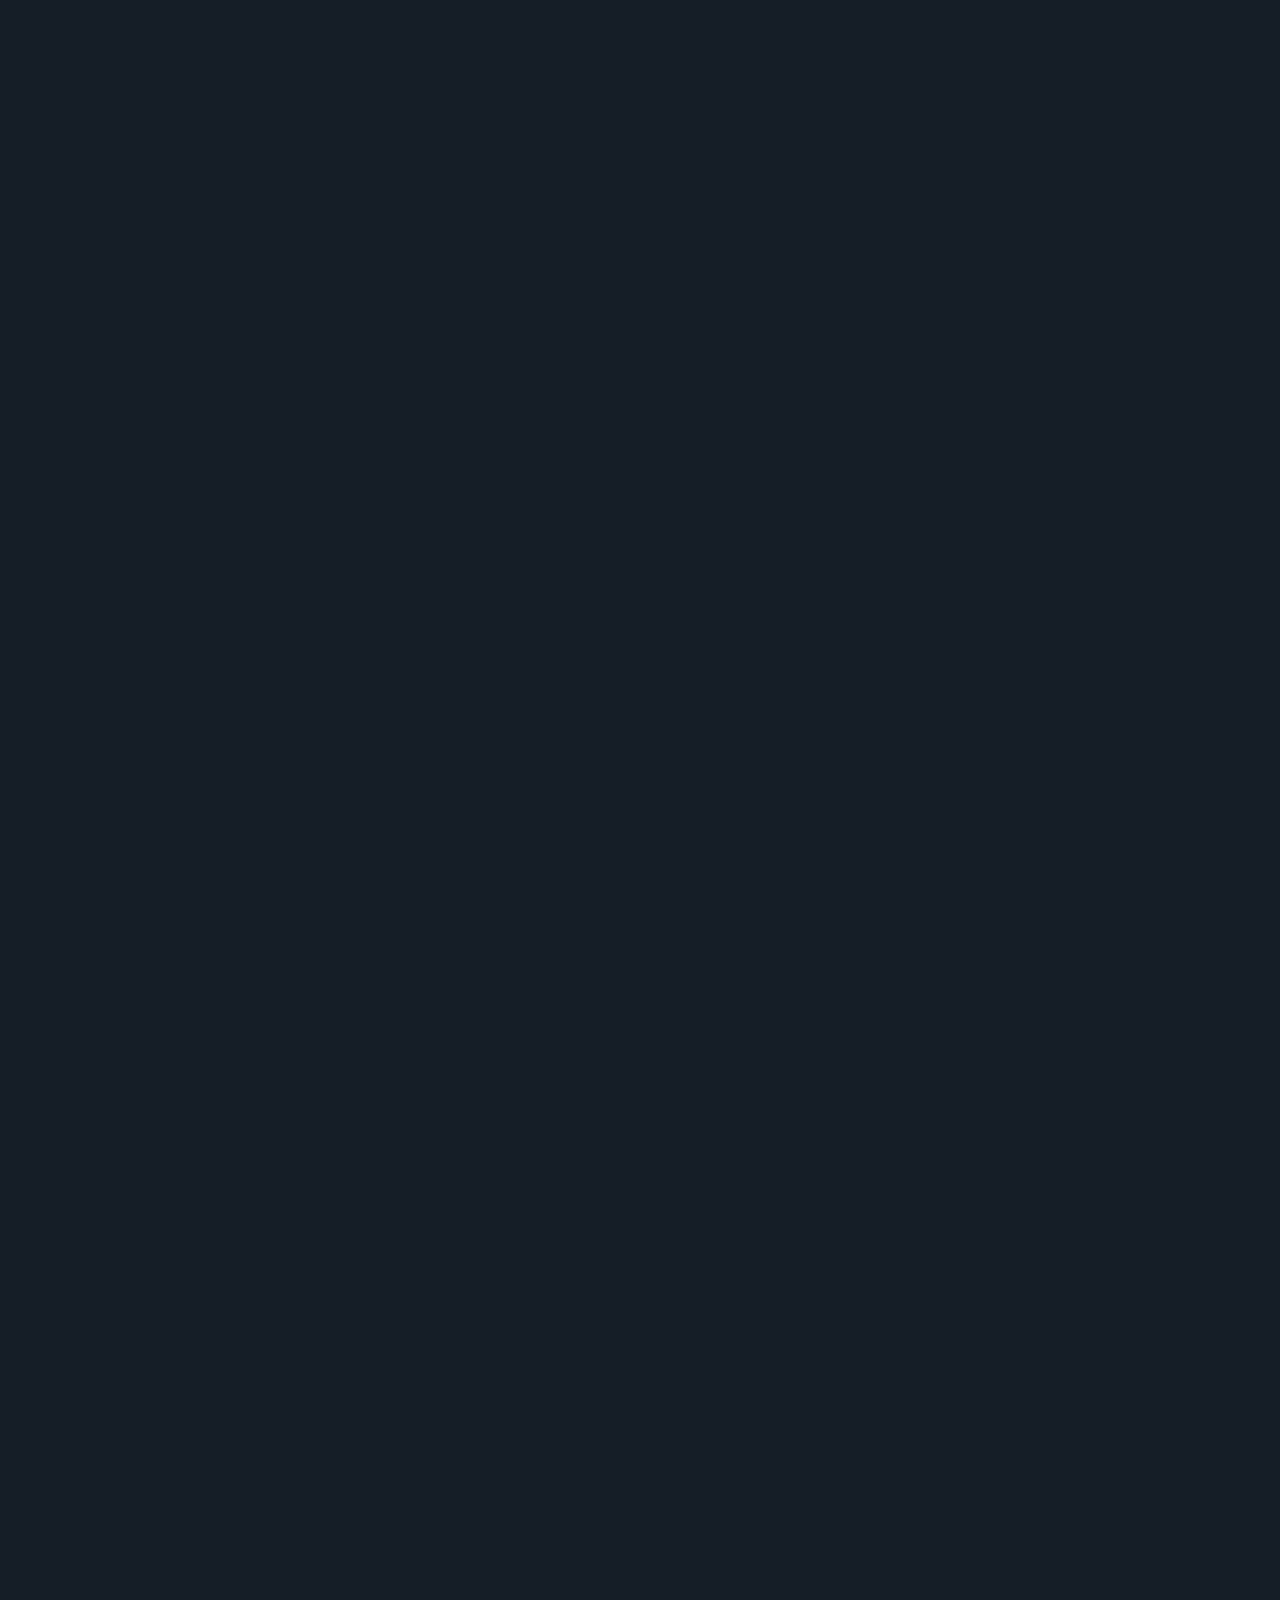
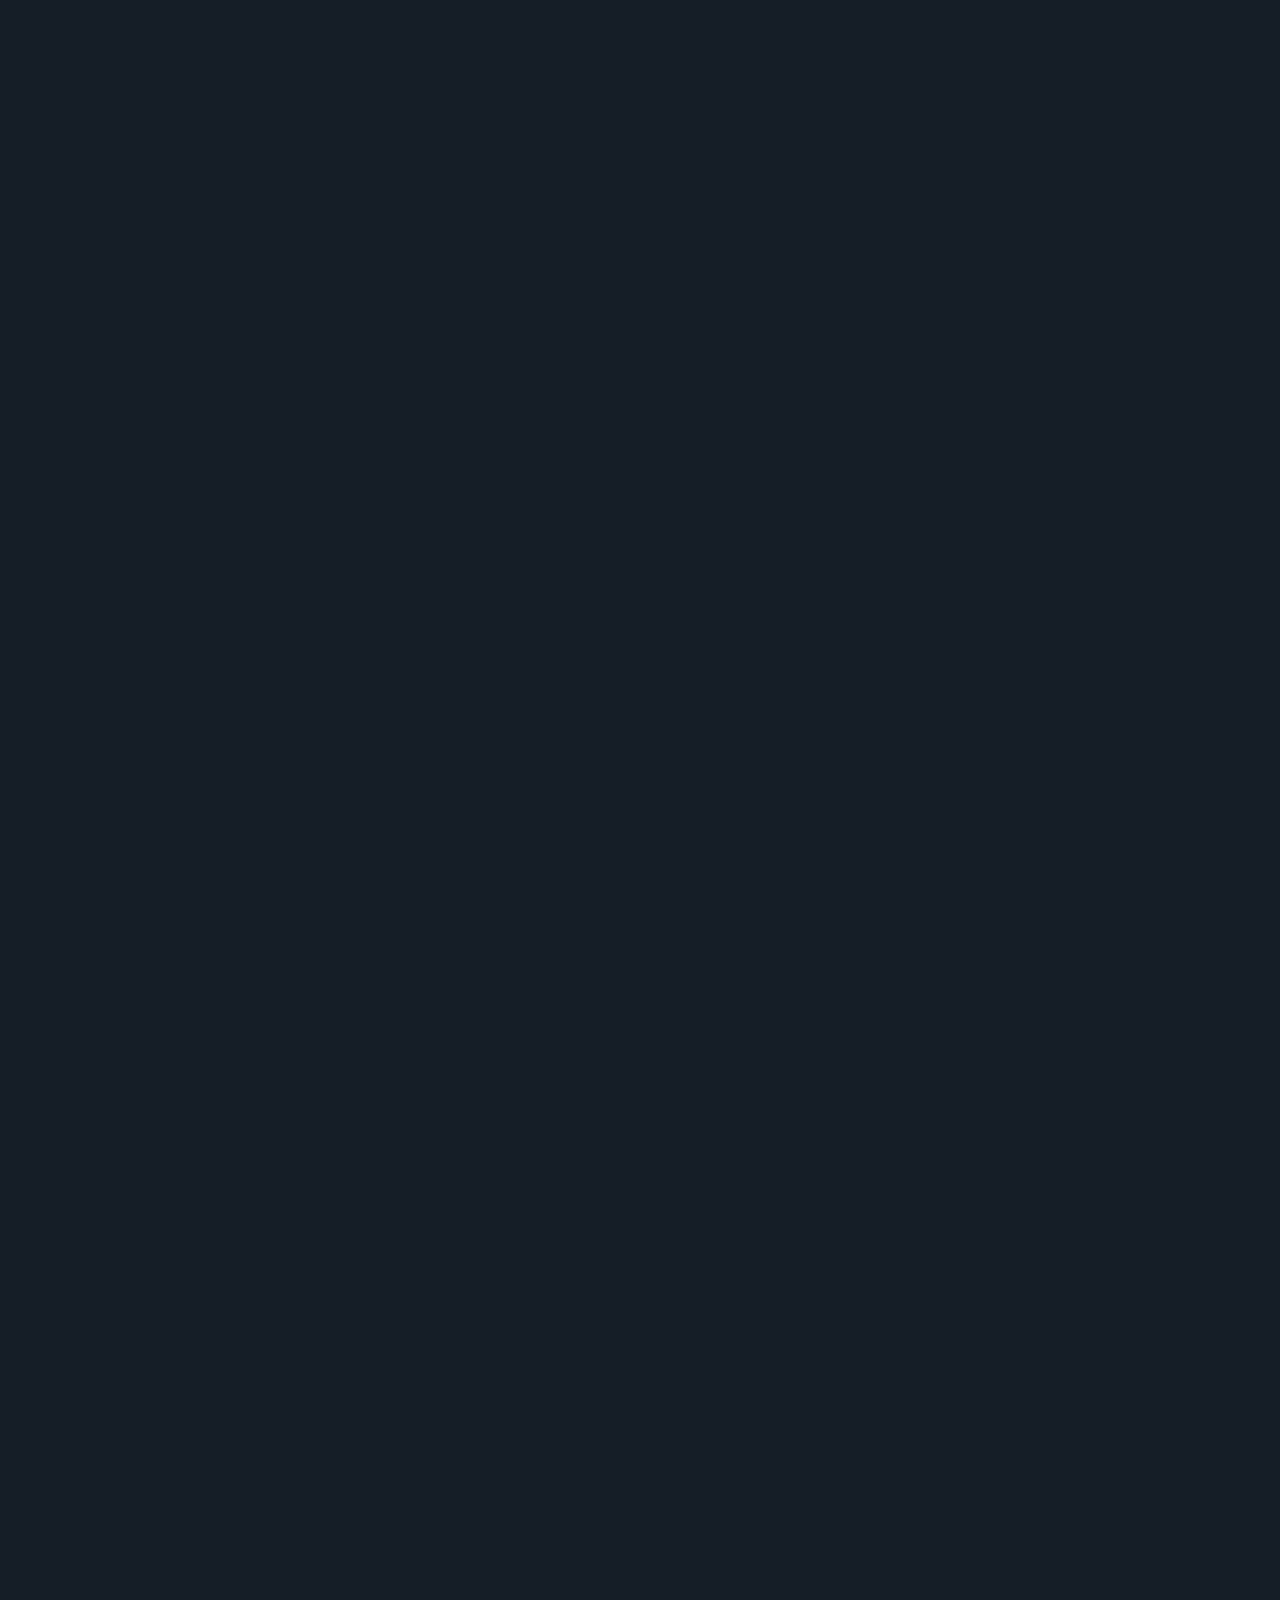
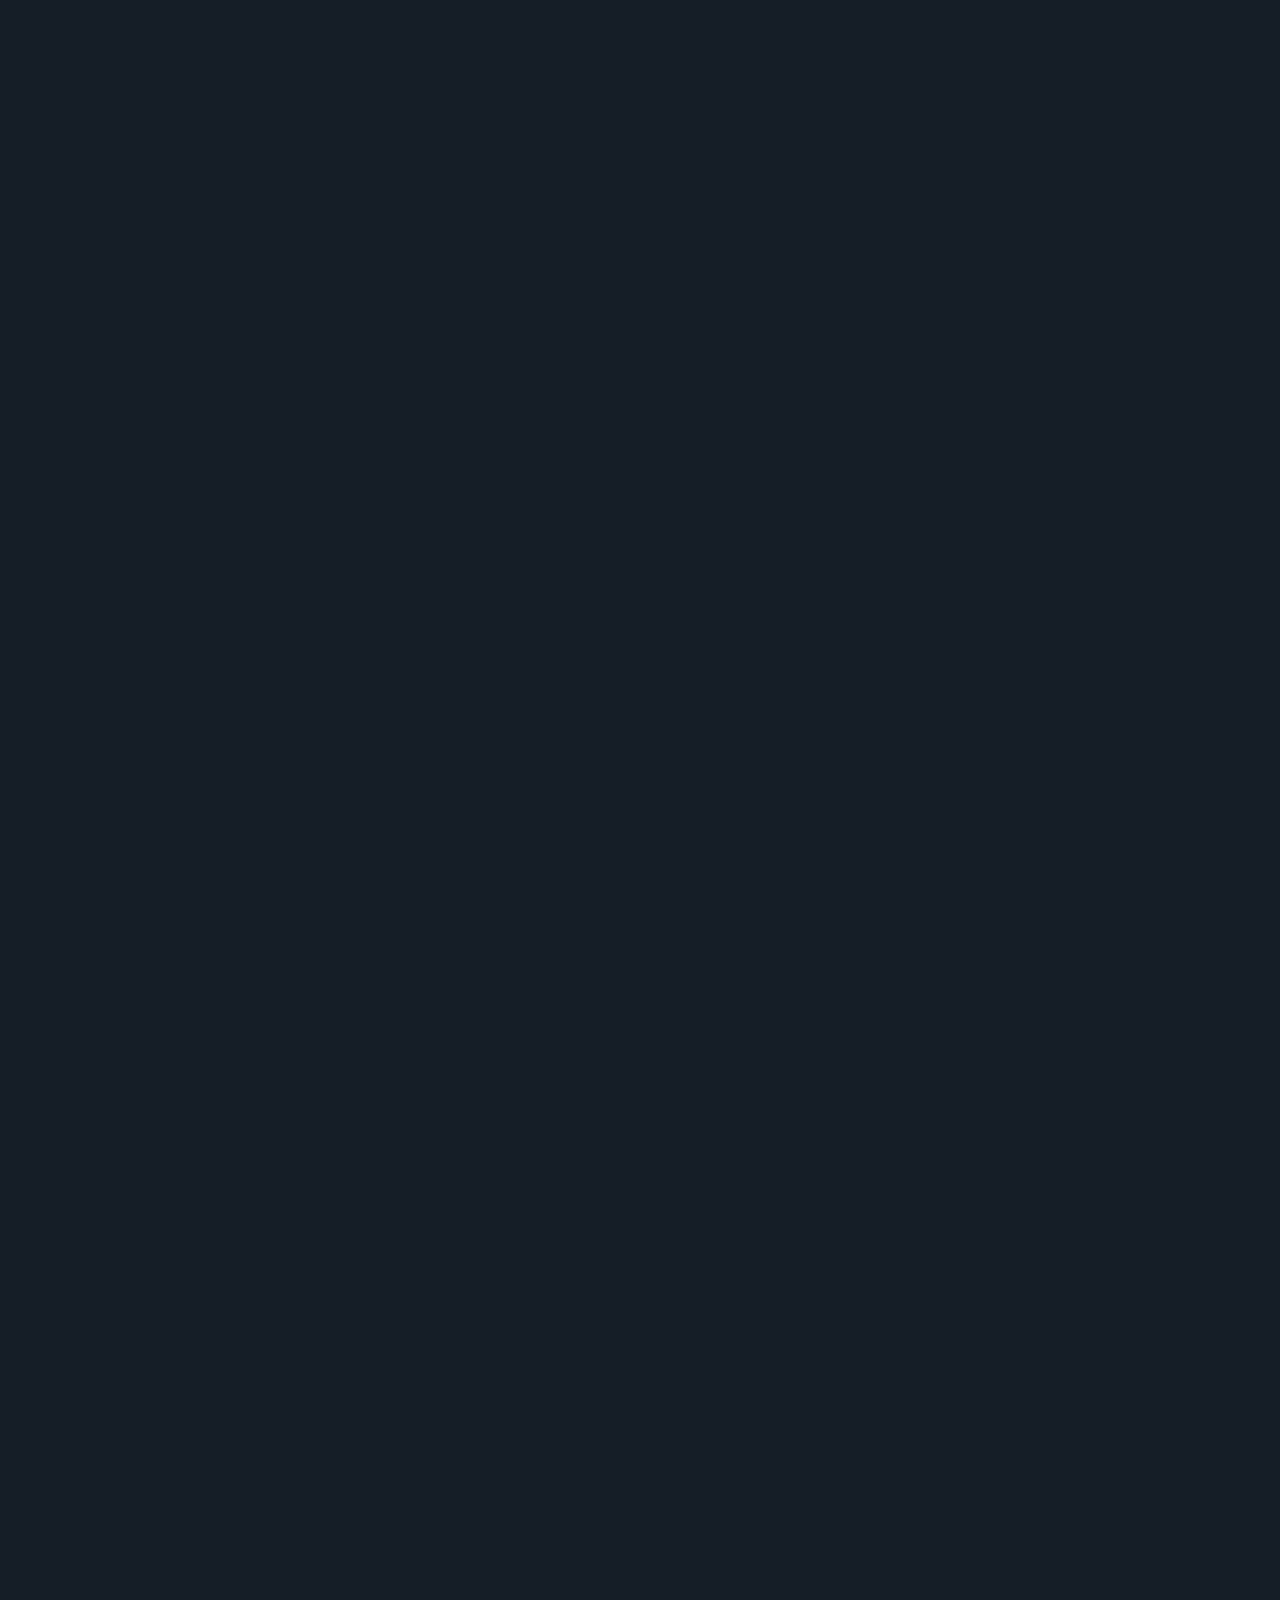
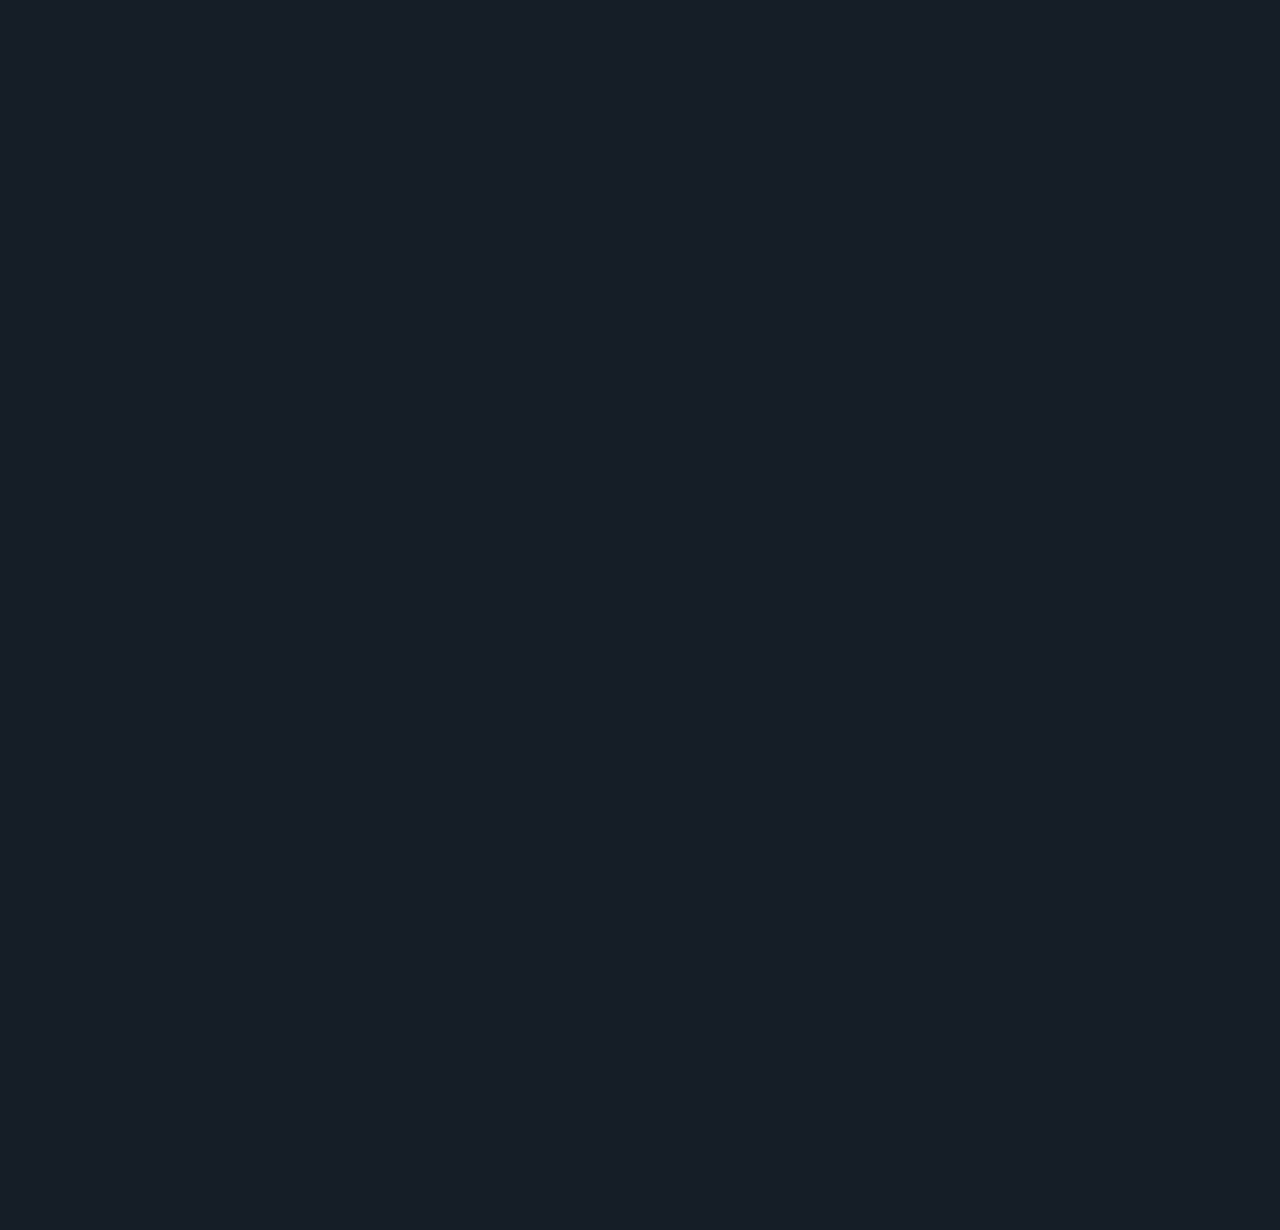
==== commit 43e5406c: "INTRODUCING NEW CHANGELOG PAGE + NEW FOOTER + many other improvements" ====
--- a/index.html
+++ b/index.html
@@ -379,28 +379,17 @@
       </section>
       <section id="download">
         <div class="download">
-          <div class="content">
+          <div class="content unavailable-apk">
             <div class="from-apk">
               <div class="message">
                 <div class="title">
                   Are you ready?
                 </div>
                 <div class="description">
-                  Choose the right version for your device.
-                </div>
-              </div>
-              <div class="files">
-                <select class="filetype">
-                  <option value="Universal.apk">Universal</option>
-                  <option value="arm64.apk">For ARM64 devices</option>
-                  <option value="arm32.apk">For ARM32 devices</option>
-                  <option value="x86_64.apk">For x86_64 devices</option>
-                  <option value="x86.apk">For x86 devices</option>
-                </select>
-                <div class="button big accent">
-                  Download
-                </div>
-              </div>
+                  Choose your version.
+                </div>
+              </div>
+              <a class="files" href="/changelog"></a>
             </div>
             <div class="separator"></div>
             <div class="message">
@@ -459,6 +448,74 @@
         </div>
       </section>
       <div class="footer big">
+        <div class="links">
+          <div class="single-link-container">
+            <div class="link-title">
+              Site pages
+              <img src="assets/icons/chevrondown.svg" class="expand">
+            </div>
+            <a class="link" href="#features">
+              <img src="assets/icons/arrowright.svg" class="icon">
+              <div class="text">Features</div>
+            </a>
+            <a class="link" href="#download">
+              <img src="assets/icons/arrowright.svg" class="icon">
+              <div class="text">Download</div>
+            </a>
+            <a class="link" href="/dcstatus">
+              <img src="assets/icons/arrowright.svg" class="icon">
+              <div class="text">DC Status</div>
+            </a>
+            <a class="link" href="/changelog">
+              <img src="assets/icons/arrowright.svg" class="icon">
+              <div class="text">Changelog</div>
+            </a>
+          </div>
+          <div class="single-link-container">
+            <div class="link-title">
+              GitHub links
+              <img src="assets/icons/chevrondown.svg" class="expand">
+            </div>
+            <a class="link" href="https://github.com/OctoGramApp/OctoGram" target="_blank">
+              <img src="assets/icons/arrowright.svg" class="icon">
+              <div class="text">Client source</div>
+            </a>
+            <a class="link" href="https://github.com/OctoGramApp/OctoGram/blob/develop/LICENSE" target="_blank">
+              <img src="assets/icons/arrowright.svg" class="icon">
+              <div class="text">Client license</div>
+            </a>
+            <a class="link" href="https://github.com/OctoGramApp/Website" target="_blank">
+              <img src="assets/icons/arrowright.svg" class="icon">
+              <div class="text">Website source</div>
+            </a>
+            <a class="link" href="https://github.com/OctoGramApp/website/blob/main/LICENSE" target="_blank">
+              <img src="assets/icons/arrowright.svg" class="icon">
+              <div class="text">Website license</div>
+            </a>
+          </div>
+          <div class="single-link-container">
+            <div class="link-title">
+              Telegram links
+              <img src="assets/icons/chevrondown.svg" class="expand">
+            </div>
+            <a class="link" href="tg://resolve?domain=OctoGramApp">
+              <img src="assets/icons/arrowright.svg" class="icon">
+              <div class="text">[Channel] News</div>
+            </a>
+            <a class="link" href="tg://resolve?domain=OctoGramApks">
+              <img src="assets/icons/arrowright.svg" class="icon">
+              <div class="text">[Channel] Apks</div>
+            </a>
+            <a class="link" href="tg://resolve?domain=OctoGramBeta">
+              <img src="assets/icons/arrowright.svg" class="icon">
+              <div class="text">[Channel] Beta Apks</div>
+            </a>
+            <a class="link" href="tg://resolve?domain=OctoGramChat">
+              <img src="assets/icons/arrowright.svg" class="icon">
+              <div class="text">[Group] Support</div>
+            </a>
+          </div>
+        </div>
         <div class="text">
           OctoGram &copy; <span id="yeardate"></span> - <a
             href="https://github.com/OctoGramApp/Website"
@@ -473,4 +530,5 @@
   <script src="assets/src/octogram.download.js"></script>
   <script src="assets/src/octogram.introduction.js"></script>
   <script src="assets/src/octogram.parallax.js"></script>
+  <script src="assets/src/octogram.utils.js"></script>
 </html>--- a/assets/styles/octogram.main.css
+++ b/assets/styles/octogram.main.css
@@ -15,6 +15,7 @@
 :root {
   scroll-behavior: smooth;
   font-family: 'Work Sans', sans-serif;
+  overflow-x: hidden;
 }
 
 body {
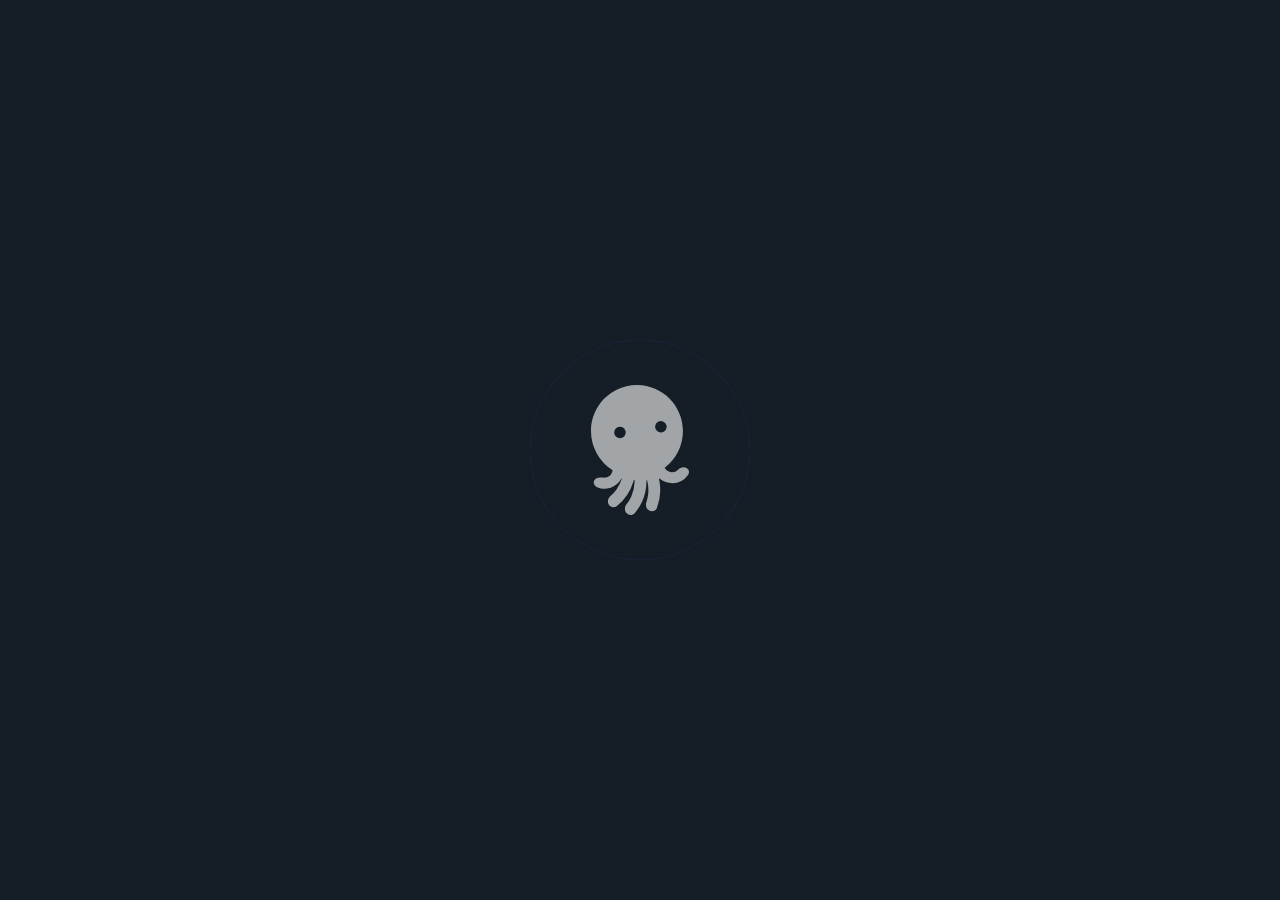
==== commit ffcc08c9: "100% LOCAL DATACENTER STATUS" ====
--- a/index.html
+++ b/index.html
@@ -1,534 +1,54 @@
 <html lang="en">
-  <head>
-    <meta charset="UTF-8">
-    <title>OctoGram</title>
-    <link rel="icon" href="assets/icons/applogo.tabicon.svg" type="image/svg+xml">
-    <link rel="stylesheet" href="assets/styles/octogram.main.css">
-    <link href="https://fonts.googleapis.com/css2?family=Work+Sans:ital,wght@0,100;0,200;0,300;0,400;0,500;0,600;0,700;0,800;0,900;1,100;1,200;1,300;1,400;1,500;1,600;1,700;1,800;1,900&display=swap" rel="stylesheet">
-    <meta name="viewport" content="width=device-width, initial-scale=1.0">
 
-    <meta name="theme-color" content="#283157">
-    <meta name="google" content="nositelinkssearchbox">
-    <meta name="google" content="notranslate">
-    <meta name="google" content="nopagereadaloud">
-    <meta name="description" content="The Telegram alternative client with all the features you need."> 
-    <meta name="viewport" content="width=device-width, initial-scale=1, user-scalable=no">
+<head>
+  <meta charset="UTF-8">
+  <title>OctoGram</title>
+  <link rel="icon" href="assets/icons/applogo.tabicon.svg" type="image/svg+xml">
+  <link rel="stylesheet" href="assets/styles/octogram.main.css">
+  <link
+    href="https://fonts.googleapis.com/css2?family=Rubik:ital,wght@0,400;0,500;0,600;0,700;0,800;1,400;1,500;1,600;1,700&display=block"
+    rel="stylesheet">
+  <meta name="viewport" content="width=device-width, initial-scale=1.0">
 
-    <meta property="tg:channel" content="@OctoGramApp">
-    <meta property="og:type" content="website">
-    <meta property="og:url" content="https://octogram.site/">
-    <meta property="og:title" content="OctoGram">
-    <meta property="og:description" content="The Telegram alternative client with all the features you need.">
-    <meta property="og:image" content="/assets/images/applogo.preview.jpg">
-    <meta property="twitter:url" content="https://octogram.site/">
-    <meta property="twitter:title" content="OctoGram">
-    <meta property="twitter:description" content="The Telegram alternative client with all the features you need.">
-    <meta property="twitter:image" content="/assets/images/applogo.preview.jpg">
-  </head>
-  <body>
-    <noscript>
-      <style>
-        body .splash, body > .page:not(.js-error) {
-          display: none;
-        }
-        body  > .page.js-error {
-          display: block !important;
-        }
-      </style>
-    </noscript>
-    <div class="page js-error">
-      <div class="error">
-        <div class="message">
-          <div class="title">
-            Something went wrong.
-          </div>
-          <div class="description">
-            Try to reload the page or update your browser.
-          </div>
-          <a href="" class="button big accent">
-            <div class="text">
-              Reload this page
-            </div>
-          </a>
-        </div>
-      </div>
-    </div>
-    <div class="splash">
-      <img src="assets/icons/applogo.svg">
-    </div>
-    <div class="page">
-      <div class="header">
-        <div class="content">
-          <div class="applogo">
-            <img src="assets/icons/applogo.svg">
-          </div>
-          <div class="actions">
-            <a href="#features" class="button secondary">
-              <div class="text">
-                Features
-              </div>
-            </a>
-            <a href="#download" class="button">
-              <div class="text">
-                Download
-              </div>
-            </a>
-            <a href="/dcstatus" class="button secondary">
-              <div class="text">
-                DC Status
-              </div>
-            </a>
-            <a href="https://github.com/OctoGramApp/OctoGram" target="_blank" class="button secondary">
-              <div class="text">
-                Source
-              </div>
-            </a>
-          </div>
-        </div>
-      </div>
-      <div class="introduction">
-        <div class="content">
-          <div class="placeholder"></div>
-          <div class="message">
-            <div class="title">
-              Discover <span class="appname">OctoGram</span>
-            </div>
-            <div class="description">
-              The Telegram alternative client with all the features you need.
-            </div>
-          </div>
-          <div class="illustration" data-state="1">
-            <div class="image active">
-              <img src="assets/images/settings.darkmode.jpg">
-              <div class="full-placeholder">
-                <div class="icon">
-                  <img src="assets/icons/settings.svg">
-                </div>
-                <div class="text">
-                  Settings
-                </div>
-              </div>
-              <div class="pause">
-                <img src="assets/icons/pause.svg">
-              </div>
-            </div>
-            <div class="image">
-              <img src="assets/images/chats.darkmode.jpg">
-              <div class="full-placeholder">
-                <div class="icon">
-                  <img src="assets/icons/chats.svg">
-                </div>
-                <div class="text">
-                  Chat
-                </div>
-              </div>
-              <div class="bottom-placeholder">
-                <div class="text">
-                  and many other features
-                </div>
-              </div>
-              <div class="pause">
-                <img src="assets/icons/pause.svg">
-              </div>
-            </div>
-            <div class="image">
-              <img src="assets/images/appearance.darkmode.jpg">
-              <div class="full-placeholder">
-                <div class="icon">
-                  <img src="assets/icons/appearance.svg">
-                </div>
-                <div class="text">
-                  Appearance
-                </div>
-              </div>
-              <div class="bottom-placeholder">
-                <div class="text">
-                  and many other features
-                </div>
-              </div>
-              <div class="pause">
-                <img src="assets/icons/pause.svg">
-              </div>
-            </div>
-          </div>
-        </div>
-      </div>
-      <section id="features">
-        <div class="features">
-          <div class="title">
-            <span class="appname">OctoGram</span>'s Features
-          </div>
-          <div class="list">
-            <div class="placeholder">
-              <img src="assets/icons/applogo.svg">
-            </div>
-            <div class="item">
-              <div class="image">
-                <img src="assets/images/features.buttons.jpg">
-              </div>
-              <div class="text">
-                Alternative buttons
-              </div>
-            </div>
-            <div class="item">
-              <div class="image">
-                <img src="assets/images/features.creationdate.jpg">
-              </div>
-              <div class="text">
-                Registration date
-              </div>
-            </div>
-            <div class="item">
-              <div class="image">
-                <img src="assets/images/features.dc.jpg">
-              </div>
-              <div class="text">
-                DC & ID indicator
-              </div>
-            </div>
-            <div class="item">
-              <div class="image">
-                <img src="assets/images/features.dcstatus.jpg">
-              </div>
-              <div class="text">
-                Datacenter status
-              </div>
-            </div>
-            <div class="item">
-              <div class="image">
-                <img src="assets/images/features.details.jpg">
-              </div>
-              <div class="text">
-                Message details
-              </div>
-            </div>
-            <div class="item">
-              <div class="image">
-                <img src="assets/images/features.menuitems.jpg">
-              </div>
-              <div class="text">
-                Customizable menu
-              </div>
-            </div>
-            <div class="item">
-              <div class="image">
-                <img src="assets/images/features.experimental.jpg">
-              </div>
-              <div class="text">
-                Experimental settings
-              </div>
-            </div>
-            <div class="item extra">
-              <div class="text">
-                There are also other options.
-                <br/>Discover them by downloading the app.
-              </div>
-              <a href="#download" class="button big accent">
-                Download
-              </a>
-            </div>
-          </div>
-        </div>
-      </section>
-      <section id="advantages">
-        <div class="advantages">
-          <div class="message">
-            <div class="title">
-              Always in step
-            </div>
-            <div class="description">
-              A continuously updated client
-            </div>
-          </div>
-          <div class="items">
-            <div class="item">
-              <img src="assets/animations/wallpaperAnimation.gif" loading="lazy">
-              <div class="title">
-                Always up-to-date with official client functions
-              </div>
-            </div>
-            <div class="separator"></div>
-            <div class="item">
-              <img src="assets/animations/tosCompliantAnimation.gif" loading="lazy">
-              <div class="title">
-                Always in line with Telegram's Terms of Service
-              </div>
-            </div>
-            <div class="separator"></div>
-            <div class="item">
-              <img src="assets/animations/premiumAnimation.gif" loading="lazy">
-              <div class="title">
-                With support for all Telegram Premium features
-              </div>
-            </div>
-          </div>
-        </div>
-      </section>
-      <section id="monet">
-        <div class="monet-theme-reference">
-          <div class="monet-theme">
-            <div class="introduction">
-              <div class="scrolling"></div>
-              <div class="title">
-                Always like you.
-              </div>
-              <div class="description">
-                Keep scrolling to discover the adaptive theme.
-              </div>
-            </div>
-            <div class="example" data-id="0">
-              <div class="background-image"></div>
-              <div class="container">
-                <div class="device screenshot">
-                  <img src="assets/images/monetstyling/cop.0.home.png">
-                </div>
-                <img class="icon" src="assets/icons/arrowright.svg">
-                <div class="device client">
-                  <img src="assets/images/monetstyling/cop.0.client.png">
-                </div>
-              </div>
-              <a href="tg://addtheme?slug=zESYp16iThwi1hUt" class="add">
-                TRY THIS THEME
-              </a>
-            </div>
-            <div class="example" data-id="1">
-              <div class="background-image"></div>
-              <div class="container">
-                <div class="device screenshot">
-                  <img src="assets/images/monetstyling/cop.1.home.png">
-                </div>
-                <img class="icon" src="assets/icons/arrowright.svg">
-                <div class="device client">
-                  <img src="assets/images/monetstyling/cop.1.client.png">
-                </div>
-              </div>
-              <a href="tg://addtheme?slug=jOexorm0x08B9W8h" class="add">
-                TRY THIS THEME
-              </a>
-            </div>
-            <div class="example" data-id="2">
-              <div class="background-image"></div>
-              <div class="container">
-                <div class="device screenshot">
-                  <img src="assets/images/monetstyling/cop.2.home.png">
-                </div>
-                <img class="icon" src="assets/icons/arrowright.svg">
-                <div class="device client">
-                  <img src="assets/images/monetstyling/cop.2.client.png">
-                </div>
-              </div>
-              <a href="tg://addtheme?slug=rrJaGzN1uzqALEas" class="add">
-                TRY THIS THEME
-              </a>
-            </div>
-            <div class="example" data-id="3">
-              <div class="background-image"></div>
-              <div class="container">
-                <div class="device screenshot">
-                  <img src="assets/images/monetstyling/cop.3.home.png">
-                </div>
-                <img class="icon" src="assets/icons/arrowright.svg">
-                <div class="device client">
-                  <img src="assets/images/monetstyling/cop.3.client.png">
-                </div>
-              </div>
-              <a href="tg://addtheme?slug=I4SIy4GEKXXKuHFB" class="add">
-                TRY THIS THEME
-              </a>
-            </div>
-            <div class="example" data-id="4">
-              <div class="background-image"></div>
-              <div class="container">
-                <div class="device screenshot">
-                  <img src="assets/images/monetstyling/cop.4.home.png">
-                </div>
-                <img class="icon" src="assets/icons/arrowright.svg">
-                <div class="device client">
-                  <img src="assets/images/monetstyling/cop.4.client.png">
-                </div>
-              </div>
-              <a href="tg://addtheme?slug=QC7Za4p0DHsGzpyK" class="add">
-                TRY THIS THEME
-              </a>
-            </div>
-            <div class="footer" data-id="5">
-              <div class="colors">
-                <div class="color" style="--color: #d9e3f0"></div>
-                <div class="color" style="--color: #ffdcbb"></div>
-                <div class="color" style="--color: #dbea98"></div>
-                <div class="color" style="--color: #ffdad8"></div>
-                <div class="color" style="--color: #a8f2cf"></div>
-              </div>
-              <div class="message">
-                <div class="icon">
-                  <img src="assets/icons/applogo.svg">
-                </div>
-                <div class="title">
-                  Ready. Steady. Go.
-                </div>
-                <div class="description">
-                  Adaptive theme is only available on Android 12+.
-                </div>
-              </div>
-            </div>
-            <div class="progress-bar">
-              <div class="progress"></div>
-            </div>
-          </div>
-        </div>
-      </section>
-      <section id="download">
-        <div class="download">
-          <div class="content unavailable-apk">
-            <div class="from-apk">
-              <div class="message">
-                <div class="title">
-                  Are you ready?
-                </div>
-                <div class="description">
-                  Choose your version.
-                </div>
-              </div>
-              <a class="files" href="/changelog"></a>
-            </div>
-            <div class="separator"></div>
-            <div class="message">
-              <div class="description">
-                Check other app stores.
-              </div>
-            </div>
-            <div class="stores">
-              <a class="store" data-id="appcenter" href="/ac" target="_blank">
-                <div class="icon need-border">
-                  <img src="assets/stores/appcenter.png">
-                </div>
-                <div class="text">AppCenter</div>
-                <div class="access-icon">
-                  <div class="icon need-border">
-                    <img src="assets/stores/appcenter.png">
-                  </div>
-                </div>
-                <div class="continue">Press to open</div>
-              </a>
-              <a class="store" data-id="apkpure" href="/apkpure" target="_blank">
-                <div class="icon need-border">
-                  <img src="assets/stores/apkpure.png">
-                </div>
-                <div class="text">ApkPure</div>
-                <div class="access-icon">
-                  <div class="icon need-border">
-                    <img src="assets/stores/apkpure.png">
-                  </div>
-                </div>
-                <div class="continue">Press to open</div>
-              </a>
-              <div class="store unavailable" data-id="apkmirror">
-                <div class="icon need-border">
-                  <img src="assets/stores/apkmirror.png">
-                </div>
-                <div class="container">
-                  <div class="description">Currently unavailable</div>
-                  <div class="text">Apkmirror</div>
-                </div>
-              </div>
-              <div class="store unavailable" data-id="playstore">
-                <div class="icon need-border">
-                  <img src="assets/stores/playstore.png">
-                </div>
-                <div class="container">
-                  <div class="description">Currently unavailable</div>
-                  <div class="text">PlayStore</div>
-                </div>
-              </div>
-            </div>
-            <div class="placeholder">
-              <img src="assets/animations/wavesAnimation.svg">
-            </div>
-          </div>
-        </div>
-      </section>
-      <div class="footer big">
-        <div class="links">
-          <div class="single-link-container">
-            <div class="link-title">
-              Site pages
-              <img src="assets/icons/chevrondown.svg" class="expand">
-            </div>
-            <a class="link" href="#features">
-              <img src="assets/icons/arrowright.svg" class="icon">
-              <div class="text">Features</div>
-            </a>
-            <a class="link" href="#download">
-              <img src="assets/icons/arrowright.svg" class="icon">
-              <div class="text">Download</div>
-            </a>
-            <a class="link" href="/dcstatus">
-              <img src="assets/icons/arrowright.svg" class="icon">
-              <div class="text">DC Status</div>
-            </a>
-            <a class="link" href="/changelog">
-              <img src="assets/icons/arrowright.svg" class="icon">
-              <div class="text">Changelog</div>
-            </a>
-          </div>
-          <div class="single-link-container">
-            <div class="link-title">
-              GitHub links
-              <img src="assets/icons/chevrondown.svg" class="expand">
-            </div>
-            <a class="link" href="https://github.com/OctoGramApp/OctoGram" target="_blank">
-              <img src="assets/icons/arrowright.svg" class="icon">
-              <div class="text">Client source</div>
-            </a>
-            <a class="link" href="https://github.com/OctoGramApp/OctoGram/blob/develop/LICENSE" target="_blank">
-              <img src="assets/icons/arrowright.svg" class="icon">
-              <div class="text">Client license</div>
-            </a>
-            <a class="link" href="https://github.com/OctoGramApp/Website" target="_blank">
-              <img src="assets/icons/arrowright.svg" class="icon">
-              <div class="text">Website source</div>
-            </a>
-            <a class="link" href="https://github.com/OctoGramApp/website/blob/main/LICENSE" target="_blank">
-              <img src="assets/icons/arrowright.svg" class="icon">
-              <div class="text">Website license</div>
-            </a>
-          </div>
-          <div class="single-link-container">
-            <div class="link-title">
-              Telegram links
-              <img src="assets/icons/chevrondown.svg" class="expand">
-            </div>
-            <a class="link" href="tg://resolve?domain=OctoGramApp">
-              <img src="assets/icons/arrowright.svg" class="icon">
-              <div class="text">[Channel] News</div>
-            </a>
-            <a class="link" href="tg://resolve?domain=OctoGramApks">
-              <img src="assets/icons/arrowright.svg" class="icon">
-              <div class="text">[Channel] Apks</div>
-            </a>
-            <a class="link" href="tg://resolve?domain=OctoGramBeta">
-              <img src="assets/icons/arrowright.svg" class="icon">
-              <div class="text">[Channel] Beta Apks</div>
-            </a>
-            <a class="link" href="tg://resolve?domain=OctoGramChat">
-              <img src="assets/icons/arrowright.svg" class="icon">
-              <div class="text">[Group] Support</div>
-            </a>
-          </div>
-        </div>
-        <div class="text">
-          OctoGram &copy; <span id="yeardate"></span> - <a
-            href="https://github.com/OctoGramApp/Website"
-            target="_blank"
-          >Fork or edit this website</a>
-          <br/>
-          Android 12+ wallpapers are copyrighted by Google.
-        </div>
-      </div>
-    </div>
-  </body>
-  <script src="assets/src/octogram.download.js"></script>
-  <script src="assets/src/octogram.introduction.js"></script>
-  <script src="assets/src/octogram.parallax.js"></script>
-  <script src="assets/src/octogram.utils.js"></script>
+  <meta name="theme-color" content="#283157">
+  <meta name="google" content="nositelinkssearchbox">
+  <meta name="google" content="notranslate">
+  <meta name="google" content="nopagereadaloud">
+  <meta name="description" content="The Telegram alternative client with all the features you need.">
+  <meta name="viewport" content="width=device-width, initial-scale=1, user-scalable=no">
+
+  <meta property="tg:channel" content="@OctoGramApp">
+  <meta property="og:type" content="website">
+  <meta property="og:url" content="https://octogram.site/">
+  <meta property="og:title" content="OctoGram">
+  <meta property="og:description" content="The Telegram alternative client with all the features you need.">
+  <meta property="og:image" content="/assets/images/applogo.preview.jpg">
+  <meta property="twitter:url" content="https://octogram.site/">
+  <meta property="twitter:title" content="OctoGram">
+  <meta property="twitter:description" content="The Telegram alternative client with all the features you need.">
+  <meta property="twitter:image" content="/assets/images/applogo.preview.jpg">
+</head>
+
+<body>
+  <div class="splash">
+    <div class="shape"></div>
+    <img src="/assets/icons/applogo.svg" class="applogo">
+  </div>
+</body>
+<script src="assets/src/octogram.changelog.js"></script>
+<script src="assets/src/octogram.dcstatus.config.js"></script>
+<script src="assets/src/octogram.dcstatus.js"></script>
+<script src="assets/src/octogram.errorpage.js"></script>
+<script src="assets/src/octogram.footer.js"></script>
+<script src="assets/src/octogram.header.js"></script>
+<script src="assets/src/octogram.home.js"></script>
+<script src="assets/src/octogram.main.js"></script>
+<script src="assets/src/octogram.monet.js"></script>
+<script src="assets/src/octogram.mtproto.js"></script>
+<script src="assets/src/octogram.parallax.js"></script>
+<script src="assets/src/octogram.privacy.js"></script>
+<script src="assets/src/octogram.requests.js"></script>
+<script src="assets/src/octogram.translations.js"></script>
+<script src="assets/src/octogram.utils.js"></script>
+
 </html>--- a/assets/styles/octogram.main.css
+++ b/assets/styles/octogram.main.css
@@ -11,15 +11,16 @@
 @import url('elements/octogram.introduction.css');
 @import url('elements/octogram.monet.css');
 @import url('elements/octogram.pointer.css');
+@import url('elements/octogram.selectmenu.css');
 
 :root {
   scroll-behavior: smooth;
-  font-family: 'Work Sans', sans-serif;
+  font-family: 'Rubik', sans-serif;
   overflow-x: hidden;
 }
 
 body {
-  background: var(--background);
+  background: #151e27;
   box-sizing: border-box;
   margin: 0;
   width: 100vw;
@@ -58,3 +59,7 @@
 	background: #666666a1;
 	border-radius: 10px;
 }
+
+body > .page img {
+  pointer-events: none;
+}